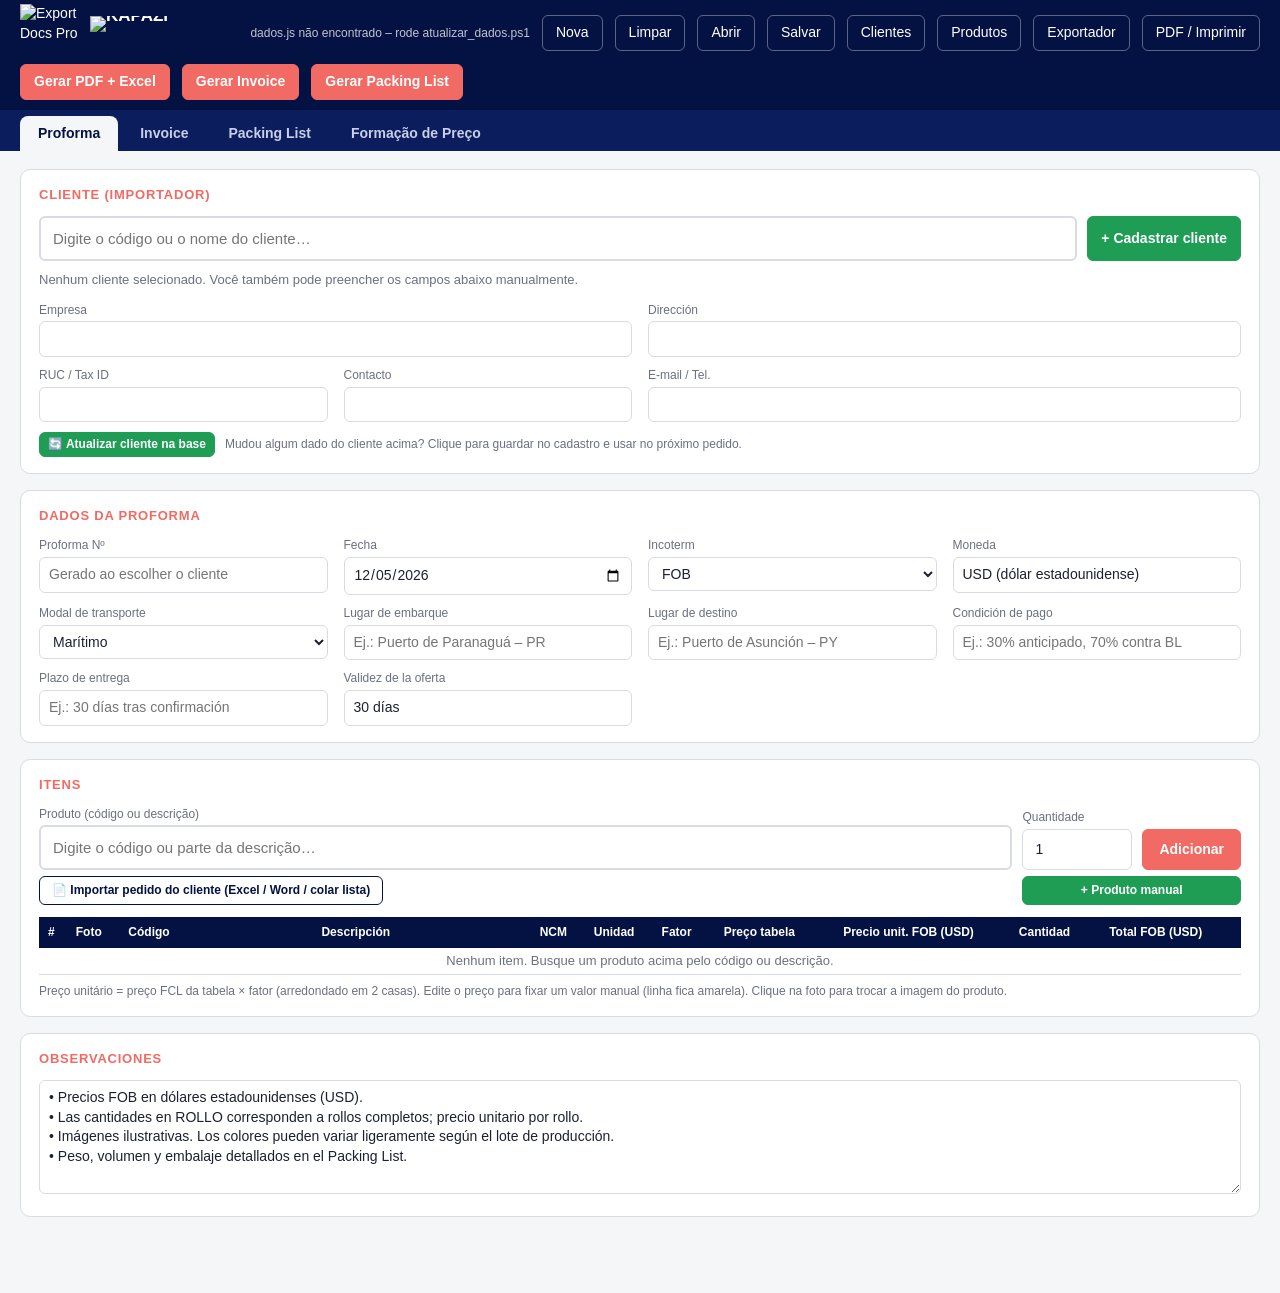
==== original/Gerador de Proforma.html @ f5bdfa7d "Export Docs Pro online: login Supabase, ponte do gerador e esquema do banco - web/: gerador do PC li" ====
<!doctype html>
<html lang="pt-BR">
<head>
<meta charset="utf-8">
<meta name="viewport" content="width=device-width, initial-scale=1">
<title>Gerador de Proforma</title>
<script src="dados.js"></script>
<script src="logo.js"></script>
<script src="fotos.js"></script>
<script src="fotos_catalogo.js"></script>
<script src="produtos_cadastrados.js"></script>
<script src="clientes_cadastrados.js"></script>
<script src="embalagens.js"></script>
<script src="https://cdnjs.cloudflare.com/ajax/libs/exceljs/4.4.0/exceljs.min.js"></script>
<style>
:root{
  --navy:#041243; --coral:#F16A64; --soft:#EEEFF1; --ink:#1d2030; --muted:#6b7080;
  --line:#d9dbe2; --verde:#1f9d55; --verde-esc:#17803f; --bg:#f5f6f8; --card:#fff; --warn:#fff4c2; --ok:#e3f5e8; --bad:#fde4e2;
}
*{box-sizing:border-box}
body{margin:0;background:var(--bg);color:var(--ink);font:14px/1.4 "Segoe UI",Arial,sans-serif}
header.top{background:var(--navy);color:#fff;display:flex;flex-wrap:wrap;align-items:center;gap:8px 12px;padding:10px 20px;position:sticky;top:0;z-index:20}
header.top img{height:34px}
header.top h1{font-size:17px;margin:0;font-weight:600;flex:1}
header.top h1.marca-app{display:flex;align-items:center;line-height:0}
header.top img.logo-ed{height:58px;width:58px;margin:-6px 0}
header.top .upd{font-size:12px;opacity:.75}
.btn{border:1px solid var(--line);background:#fff;color:var(--ink);padding:7px 13px;border-radius:6px;cursor:pointer;font:inherit;white-space:nowrap}
.btn:hover{border-color:var(--navy)}
.btn.pri{background:var(--coral);border-color:var(--coral);color:#fff;font-weight:600}
.btn.pri:hover{filter:brightness(.95)}
/* botões de cadastro: verde */
.btn.verde{background:var(--verde);border-color:var(--verde);color:#fff;font-weight:600}
.btn.verde:hover{background:var(--verde-esc);border-color:var(--verde-esc)}
.btn.ghost.verde{background:var(--verde);border-color:var(--verde)}
.btn.ghost{background:transparent;color:#fff;border-color:rgba(255,255,255,.35)}
.btn.ghost:hover{border-color:#fff}
.btn.sm{padding:3px 8px;font-size:12px}
main{max-width:1280px;margin:0 auto;padding:18px 20px 60px}
/* abas Proforma | Invoice */
nav.modos{background:#0b1d5c;display:flex;gap:4px;padding:6px 20px 0}
nav.modos .modo{border:0;background:transparent;color:#c8cfe8;padding:8px 18px;border-radius:8px 8px 0 0;cursor:pointer;font:inherit;font-weight:600}
nav.modos .modo.on{background:var(--bg);color:var(--navy)}
.btn.inv-btn{background:#fff;color:var(--navy);border-color:#fff;font-weight:600}
.btn.inv-btn:hover{background:#e8ebf7}
body.modo-inv .so-pf{display:none}
.inv-bar{display:flex;gap:10px;align-items:center;flex-wrap:wrap}
.inv-bar h2{margin:0;flex:1}
.inv-tot{display:grid;grid-template-columns:repeat(auto-fill,minmax(170px,1fr));gap:10px 16px;margin-top:12px}
.inv-tot .total{font-size:18px;font-weight:700;color:var(--navy);align-self:end;padding:6px 0}
.card{background:var(--card);border:1px solid var(--line);border-radius:10px;padding:16px 18px;margin-bottom:16px}
.card h2{margin:0 0 12px;font-size:13px;letter-spacing:.06em;text-transform:uppercase;color:var(--coral)}
.grid{display:grid;gap:10px 16px;grid-template-columns:repeat(auto-fill,minmax(230px,1fr))}
.grid .wide{grid-column:span 2}
label{display:block;font-size:12px;color:var(--muted);margin-bottom:3px}
input,select,textarea{width:100%;border:1px solid var(--line);border-radius:6px;padding:7px 9px;font:inherit;color:var(--ink);background:#fff}
input:focus,select:focus,textarea:focus{outline:2px solid #c9cdf0;border-color:var(--navy)}
textarea{resize:vertical}
.two{display:grid;grid-template-columns:1fr 1fr;gap:16px}
@media (max-width:900px){.two{grid-template-columns:1fr}.grid .wide{grid-column:auto}}
/* autocomplete */
.ac{position:relative}
.ac input.search{font-size:15px;padding:10px 12px;border-width:2px}
.ac-list{position:absolute;left:0;right:0;top:100%;margin-top:2px;background:#fff;border:1px solid var(--line);border-radius:8px;box-shadow:0 8px 24px rgba(4,18,67,.15);max-height:380px;overflow:auto;z-index:30;display:none}
.ac-list.open{display:block}
.ac-item{padding:8px 12px;cursor:pointer;border-bottom:1px solid #f0f1f4;display:flex;gap:10px;align-items:center}
.ac-item:last-child{border-bottom:0}
.ac-item.sel,.ac-item:hover{background:#eef0fb}
.ac-item .code{font-family:Consolas,monospace;font-size:12px;background:var(--soft);padding:2px 6px;border-radius:4px;flex:none}
.ac-item .main{flex:1;min-width:0}
.ac-item .main b{font-weight:600}
.ac-item .sub{font-size:12px;color:var(--muted)}
.ac-item mark{background:#ffe08a;color:inherit;padding:0}
.ac-item .price{font-weight:600;flex:none}
.ac-item .thumb{width:46px;height:32px;object-fit:cover;border-radius:3px;flex:none;background:var(--soft)}
.tag{font-size:11px;padding:1px 6px;border-radius:10px;flex:none}
.tag.on{background:var(--ok);color:#1e6b38}.tag.off{background:#eceef2;color:#666}.tag.blk{background:var(--bad);color:#a3271f}
.ac-empty{padding:10px 12px;color:var(--muted)}
.cli-sel{margin-top:10px;font-size:13px;color:var(--muted)}
.cli-sel b{color:var(--ink)}
/* itens */
.addbar{display:grid;grid-template-columns:1fr 110px auto;gap:6px 10px;align-items:end;margin-bottom:12px}
.addbar .addman{grid-column:2/4;grid-row:2;justify-self:stretch;padding:5px 10px;font-size:12px}
.addbar .addimp{grid-column:1;grid-row:2;justify-self:start;padding:5px 12px;font-size:12px;border-color:var(--navy);color:var(--navy);font-weight:600}
.drop{border:2px dashed var(--line);border-radius:10px;padding:18px;text-align:center;color:var(--muted);cursor:pointer;background:#fafbfc}
.drop.on{border-color:var(--navy);background:#eef0fb}
table.items tr.nao td{background:var(--bad)}
.tbl-wrap{overflow-x:auto}
table.items{width:100%;border-collapse:collapse;font-size:13px}
table.items th{background:var(--navy);color:#fff;font-weight:600;padding:7px 6px;text-align:center;font-size:12px;white-space:nowrap}
table.items td{border-bottom:1px solid var(--line);padding:4px 5px;vertical-align:middle}
table.items td.n{text-align:center;color:var(--muted)}
table.items input,table.items select{padding:4px 6px;font-size:13px}
table.items .num{text-align:right}
table.items .foto{width:74px;height:48px;border:1px dashed var(--line);border-radius:4px;display:flex;align-items:center;justify-content:center;cursor:pointer;overflow:hidden;font-size:11px;color:var(--muted);background:#fafbfc}
table.items .foto img{max-width:100%;max-height:100%}
table.items tr.est td{background:var(--warn)}
table.items .tot{font-weight:600;text-align:right;white-space:nowrap}
table.items .ref{font-size:11px;color:var(--muted)}
table.items tfoot td{background:var(--navy);color:#fff;font-weight:700;padding:8px 6px}
.xbtn{border:0;background:none;color:#b33;cursor:pointer;font-size:16px;padding:2px 6px}
.empty{padding:26px;text-align:center;color:var(--muted)}
.hint{font-size:12px;color:var(--muted);margin-top:8px}
dialog{border:0;border-radius:12px;padding:0;max-width:640px;width:92vw;box-shadow:0 20px 60px rgba(0,0,0,.3)}
dialog::backdrop{background:rgba(4,18,67,.45)}
dialog .dh{background:var(--navy);color:#fff;padding:12px 18px;font-weight:600;display:flex;justify-content:space-between;align-items:center}
dialog .db{padding:16px 18px;max-height:70vh;overflow:auto}
dialog .tabs{display:flex;gap:4px;padding:10px 18px 0;border-bottom:1px solid var(--line)}
dialog .tab{border:1px solid var(--line);border-bottom:0;background:var(--soft);padding:8px 14px;border-radius:8px 8px 0 0;cursor:pointer;font:inherit;color:var(--muted)}
dialog .tab.on{background:#fff;color:var(--verde-esc);font-weight:600;margin-bottom:-1px;border-bottom:1px solid #fff}
dialog .df{padding:12px 18px;border-top:1px solid var(--line);display:flex;justify-content:flex-end;gap:8px}
.saved-row{display:flex;gap:10px;align-items:center;padding:8px 0;border-bottom:1px solid var(--line)}
.saved-row div{flex:1}
.toast{position:fixed;bottom:20px;left:50%;transform:translateX(-50%);background:var(--navy);color:#fff;padding:10px 18px;border-radius:8px;opacity:0;transition:opacity .25s;pointer-events:none;z-index:99}
.toast.show{opacity:1}
/* marca d'água: logo Export Docs Pro (exportdocspro-marca-dagua.svg) em todas as telas; não sai na impressão */
.marca-dagua{position:fixed;right:14px;bottom:14px;width:120px;height:120px;pointer-events:none;z-index:15;background:url("exportdocspro-marca-dagua-tela.svg") center / contain no-repeat}
dialog .db{background:#fff url("exportdocspro-marca-dagua-tela.svg") right 10px bottom 10px / 80px no-repeat}

/* ===== impressão (layout da proforma) ===== */
#print{display:none}
@media print{
  @page{size:A4 portrait;margin:9mm}
  body{background:#fff}
  header.top,nav.modos,main,dialog,.toast,.marca-dagua{display:none!important}
  #print{display:block;font:8.5pt Arial,sans-serif;color:#000}
  *{-webkit-print-color-adjust:exact;print-color-adjust:exact}
}
#print .band{background:#041243;display:flex;align-items:center;justify-content:space-between;padding:0 18px 0 26px;height:84px}
#print .band img{height:58px}
#print .band span{color:#fff;font-size:19pt;font-weight:700}
#print .parties{display:grid;grid-template-columns:1.2fr 1fr;gap:18px;margin-top:10px}
#print .ptitle{color:#F16A64;font-weight:700;font-size:9.5pt;margin-bottom:3px}
#print .kv{display:grid;grid-template-columns:108px 1fr;gap:2px 6px;margin-bottom:2px}
#print .kv b{font-weight:700}
#print .kv span{background:#EEEFF1;padding:1px 5px;min-height:13px;white-space:pre-line}
#print .terms{display:grid;grid-template-columns:1fr 1fr;gap:0 18px;margin-top:10px}
#print table{width:100%;border-collapse:collapse;margin-top:10px}
#print th{background:#041243;color:#fff;font-size:7.5pt;padding:4px 3px;border:1px solid #041243}
#print td{border:1px solid #c8cad2;padding:2px 4px;font-size:8pt;vertical-align:middle}
#print td.c{text-align:center}#print td.r{text-align:right;white-space:nowrap}
#print td.ph{width:80px;height:46px;text-align:center;padding:1px}
#print td.ph img{max-width:76px;max-height:44px}
#print tr{page-break-inside:avoid}
#print tfoot td{background:#041243;color:#fff;font-weight:700;font-size:9pt;border-color:#041243}
#print .obs{margin-top:12px}
#print .obs b{color:#041243}
#print .obs p{margin:2px 0;color:#33363F;white-space:pre-wrap}
#print .sign{margin:36px 0 0 auto;width:45%;text-align:center;color:#041243;font-weight:700}
#print .sign div{border-top:1px solid #000;padding-top:3px}
#print .caixas{display:grid;grid-template-columns:var(--cx, 1fr 1fr);gap:10px;margin-top:12px;page-break-inside:avoid}
#print .caixa{background:#E3EDFA;border:1px solid #9DB6DA;border-radius:3px;padding:6px 9px}
#print .caixa > b{display:block;color:#041243;margin-bottom:3px}
#print .caixa p{margin:2px 0;color:#33363F;white-space:pre-wrap}
#print .caixa.banco p{font-size:7.5pt}
#print .assin{display:grid;grid-template-columns:1fr 1fr;gap:18px;margin-top:12px;align-items:end;page-break-inside:avoid}
#print .assin .sign{margin:0;width:auto}
#print .aceite p{margin:9px 0 0;color:#000}
#print tr.vazio td{height:16px}
/* ===== formação de preço ===== */
.seg{display:inline-flex;border:1px solid var(--line);border-radius:8px;overflow:hidden;background:#fff}
.seg button{border:0;border-right:1px solid var(--line);background:#fff;color:var(--ink);padding:8px 16px;cursor:pointer;font:inherit}
.seg button:last-child{border-right:0}
.seg button.on{background:var(--navy);color:#fff;font-weight:600}
.fp-alerta{background:var(--warn);border:1px solid #ecd27a;border-radius:8px;padding:8px 12px;margin:10px 0 0;font-size:13px}
.fp-alerta.info{background:#eef0fb;border-color:#c9cdf0}
.fp-alerta.erro{background:var(--bad);border-color:#f2b8b3;color:#a3271f;font-weight:600}
.fp-est{font-size:11px;background:var(--warn);color:#7a5600;padding:1px 7px;border-radius:10px;font-weight:600;letter-spacing:0;text-transform:none}
.fp-cards{display:grid;grid-template-columns:repeat(auto-fill,minmax(190px,1fr));gap:10px;margin-bottom:12px}
.fp-cards > div{background:var(--soft);border-radius:8px;padding:10px 12px;font-size:12px;color:var(--muted)}
.fp-cards b{display:block;font-size:18px;color:var(--navy);margin-top:2px}
.fp-cards .lst{color:var(--ink);font-size:12px;line-height:1.5}
table.items tr.fp-off td{opacity:.42}
table.items tr.fp-abaixo td{background:var(--bad)}
table.items tr.fp-acima td{background:var(--ok)}
table.items th.fp-prop{background:var(--coral)}
table.items td.fp-prop{font-weight:700;box-shadow:inset 2px 0 0 var(--coral),inset -2px 0 0 var(--coral)}
table.items td.fp-cel-est{background:var(--warn)!important}
.fp-link{color:var(--navy);font-size:12px;cursor:pointer;text-decoration:underline;background:none;border:0;padding:0;font:inherit}
</style>
</head>
<body>
<div class="marca-dagua" aria-hidden="true"></div>
<header class="top">
  <img class="logo-ed" src="logo/exportdocspro-256.png" alt="Export Docs Pro" title="Export Docs Pro – Gerador de Proforma, Invoice e Packing List">
  <h1 class="marca-app"><img id="logoTop" alt="KAPAZI"></h1>
  <span class="upd" id="upd"></span>
  <button class="btn ghost so-pf" onclick="novaProforma()">Nova</button>
  <button class="btn ghost so-pf" onclick="limparTudo()" title="Apaga cliente, dados da proforma e itens preenchidos">Limpar</button>
  <button class="btn ghost so-pf" onclick="abrirSalvas()">Abrir</button>
  <button class="btn ghost so-pf" onclick="salvar()">Salvar</button>
  <button class="btn ghost" onclick="abrirClientes('novo')" title="Cadastrar cliente / ver clientes cadastrados">Clientes</button>
  <button class="btn ghost" onclick="abrirCadastro()" title="Produtos da tabela de preço e cadastrados manualmente">Produtos</button>
  <button class="btn ghost" onclick="abrirConfig()">Exportador</button>
  <button class="btn ghost so-pf" onclick="imprimir()">PDF / Imprimir</button>
  <button class="btn pri so-pf" onclick="exportarExcel()" title="Salva PDF da proforma (e da invoice/packing, se existirem) + um Excel com todos, na pasta do cliente">Gerar PDF + Excel</button>
  <button class="btn pri" onclick="abrirGerarInvoice()" title="Cria a invoice a partir de uma proforma">Gerar Invoice</button>
  <button class="btn pri" onclick="abrirGerarPacking()" title="Cria o packing list a partir da invoice (ou da proforma)">Gerar Packing List</button>
</header>
<nav class="modos">
  <button class="modo on" data-modo="pf" onclick="mudarModo('pf')">Proforma</button>
  <button class="modo" data-modo="inv" onclick="mudarModo('inv')">Invoice</button>
  <button class="modo" data-modo="pack" onclick="mudarModo('pack')">Packing List</button>
  <button class="modo" data-modo="preco" onclick="mudarModo('preco')">Formação de Preço</button>
</nav>

<main id="pfMain">
  <section class="card">
    <h2>Cliente (Importador)</h2>
    <div style="display:flex;gap:10px;align-items:stretch">
      <div class="ac" id="acCli" style="flex:1">
        <input class="search" id="cliSearch" placeholder="Digite o código ou o nome do cliente…" autocomplete="off">
        <div class="ac-list"></div>
      </div>
      <button class="btn verde" onclick="abrirClientes('novo')" title="Cliente que ainda não está na base">+ Cadastrar cliente</button>
    </div>
    <div class="cli-sel" id="cliSel">Nenhum cliente selecionado. Você também pode preencher os campos abaixo manualmente.</div>
    <div class="grid" style="margin-top:12px">
      <div class="wide"><label>Empresa</label><input data-k="cliente.empresa"></div>
      <div class="wide"><label>Dirección</label><input data-k="cliente.direccion"></div>
      <div><label id="docLabelMain">RUC / Tax ID</label><input data-k="cliente.doc"></div>
      <div><label>Contacto</label><input data-k="cliente.contacto"></div>
      <div class="wide"><label>E-mail / Tel.</label><input data-k="cliente.emailtel"></div>
    </div>
    <div style="margin-top:10px;display:flex;gap:10px;align-items:center;flex-wrap:wrap">
      <button class="btn verde sm" onclick="atualizarClienteBase('pf')" title="Grava na base de clientes os dados alterados acima, para usar no próximo pedido">🔄 Atualizar cliente na base</button>
      <span class="hint" style="margin:0">Mudou algum dado do cliente acima? Clique para guardar no cadastro e usar no próximo pedido.</span>
    </div>
  </section>

  <section class="card">
    <h2>Dados da proforma</h2>
    <div class="grid">
      <div><label>Proforma Nº</label><input data-k="pf.numero" placeholder="Gerado ao escolher o cliente" title="Automático: KZ + iniciais do importador + sequencial/ano. Se digitar outro número, ele passa a ser manual (apague para voltar ao automático)."></div>
      <div><label>Fecha</label><input type="date" data-k="pf.fecha"></div>
      <div><label>Incoterm</label>
        <select data-k="pf.incoterm"><option>FOB</option><option>FCA</option><option>EXW</option><option>CFR</option><option>CIF</option><option>CPT</option><option>CIP</option><option>DAP</option><option>DDP</option></select></div>
      <div><label>Moneda</label><input data-k="pf.moneda"></div>
      <div><label>Modal de transporte</label><select data-k="pf.modal"><option value="">— escolher —</option><option>Marítimo</option><option>Terrestre</option><option>Aéreo</option><option>Multimodal</option></select></div>
      <div><label>Lugar de embarque</label><input data-k="pf.embarque" placeholder="Ej.: Puerto de Paranaguá – PR"></div>
      <div><label>Lugar de destino</label><input data-k="pf.destino" placeholder="Ej.: Puerto de Asunción – PY"></div>
      <div><label>Condición de pago</label><input data-k="pf.pago" placeholder="Ej.: 30% anticipado, 70% contra BL"></div>
      <div><label>Plazo de entrega</label><input data-k="pf.plazo" placeholder="Ej.: 30 días tras confirmación"></div>
      <div><label>Validez de la oferta</label><input data-k="pf.validez"></div>
    </div>
  </section>

  <section class="card">
    <h2>Itens</h2>
    <div class="addbar">
      <div>
        <label>Produto (código ou descrição)</label>
        <div class="ac" id="acProd">
          <input class="search" id="prodSearch" placeholder="Digite o código ou parte da descrição…" autocomplete="off">
          <div class="ac-list"></div>
        </div>
      </div>
      <div><label>Quantidade</label><input id="addQtd" type="number" min="0" step="any" value="1" style="padding:10px 12px"></div>
      <button class="btn pri" style="padding:10px 16px" onclick="adicionarDoCampo()">Adicionar</button>
      <button class="btn verde sm addman" onclick="abrirManual()" title="Produto que não está na tabela de preço">+ Produto manual</button>
      <button class="btn sm addimp" onclick="abrirImportar()" title="Lê o pedido enviado pelo cliente (Excel, Word, CSV ou texto colado) e monta a proforma pelos códigos">📄 Importar pedido do cliente (Excel / Word / colar lista)</button>
    </div>
    <div class="tbl-wrap">
      <table class="items">
        <thead><tr>
          <th>#</th><th>Foto</th><th>Código</th><th style="min-width:260px">Descripción</th><th>NCM</th><th>Unidad</th>
          <th title="Quantas unidades da tabela (UM) cabem em 1 unidade da proforma">Fator</th>
          <th>Preço tabela</th><th>Precio unit. (USD)</th><th>Cantidad</th><th>Total (USD)</th><th></th>
        </tr></thead>
        <tbody id="tb"></tbody>
        <tfoot id="tf"></tfoot>
      </table>
    </div>
    <div class="hint">Preço unitário = preço FCL da tabela × fator (arredondado em 2 casas). Edite o preço para fixar um valor manual (linha fica amarela). Clique na foto para trocar a imagem do produto.</div>
  </section>

  <section class="card">
    <h2>Observaciones</h2>
    <textarea data-k="obs" rows="5"></textarea>
  </section>
</main>

<!-- ===================== INVOICE ===================== -->
<main id="invMain" style="display:none">
  <section class="card" id="invVazio">
    <h2>Invoice</h2>
    <p class="empty" style="padding:16px">Nenhuma invoice aberta. Clique em <b>Gerar Invoice</b> e informe o número da proforma: o sistema copia a proforma e cria a invoice, que pode ser editada livremente.</p>
    <div style="text-align:center"><button class="btn pri" onclick="abrirGerarInvoice()">Gerar Invoice</button></div>
  </section>
  <div id="invForm" style="display:none">
    <section class="card">
      <div class="inv-bar">
        <h2 id="invTitulo">Factura comercial</h2>
        <span class="hint" style="margin:0" id="invOrigem"></span>
        <button class="btn" onclick="salvarInvoice(true)">Salvar</button>
        <button class="btn" onclick="imprimirInvoice()">Imprimir</button>
        <button class="btn pri" onclick="exportarInvoiceExcel()" title="Salva os PDFs e o Excel único na pasta da proforma">Gerar PDF + Excel</button>
      </div>
    </section>

    <section class="card">
      <h2>Datos de la factura</h2>
      <div class="grid">
        <div><label>Factura (Invoice) Nº</label><input data-i="numero"></div>
        <div><label>Fecha</label><input type="date" data-i="fecha"></div>
        <div><label>Proforma Nº (referencia)</label><input data-i="proforma"></div>
        <div><label>Incoterm</label><select data-i="incoterm"><option>FOB</option><option>FCA</option><option>EXW</option><option>CFR</option><option>CIF</option><option>CPT</option><option>CIP</option><option>DAP</option><option>DDP</option></select></div>
        <div><label>Moneda</label><input data-i="moneda"></div>
        <div><label>Condición de pago</label><input data-i="pago"></div>
      </div>
    </section>

    <div class="two">
      <section class="card">
        <h2>Exportador</h2>
        <div class="grid" style="grid-template-columns:1fr">
          <div><label>Empresa</label><input data-i="exp.empresa"></div>
          <div><label>Dirección</label><textarea data-i="exp.direccion" rows="2"></textarea></div>
          <div><label>CNPJ</label><input data-i="exp.cnpj"></div>
          <div><label>Contacto</label><input data-i="exp.contacto"></div>
          <div><label>E-mail / Tel.</label><input data-i="exp.emailtel"></div>
        </div>
      </section>
      <section class="card">
        <h2>Importador</h2>
        <div class="grid" style="grid-template-columns:1fr">
          <div><label>Empresa</label><input data-i="imp.empresa"></div>
          <div><label>Dirección</label><input data-i="imp.direccion"></div>
          <div style="display:grid;grid-template-columns:130px 1fr;gap:8px"><div><label>Documento</label><input data-i="imp.docLabel" placeholder="RUC"></div><div><label>Número</label><input data-i="imp.doc"></div></div>
          <div><label>Contacto</label><input data-i="imp.contacto"></div>
          <div><label>E-mail / Tel.</label><input data-i="imp.emailtel"></div>
        </div>
        <p class="hint" id="invDadosPf" style="margin:8px 0 0"></p>
        <button class="btn verde sm" style="margin-top:10px" onclick="atualizarClienteBase('inv')" title="Grava na base de clientes os dados do importador alterados acima">🔄 Atualizar cliente na base</button>
      </section>
    </div>

    <section class="card">
      <h2>Embarque</h2>
      <div class="grid">
        <div><label>País de origen</label><input data-i="origen"></div>
        <div><label>Medio de transporte</label><select data-i="transporte"><option>Marítimo</option><option>Terrestre</option><option>Aéreo</option><option>Multimodal</option></select></div>
        <div><label>Lugar de embarque</label><input data-i="embarque"></div>
        <div><label>Lugar de destino</label><input data-i="destino"></div>
        <div><label>Fecha de embarque</label><input type="date" data-i="fechaEmbarque"></div>
        <div><label>Documento de transporte (BL / CRT / AWB)</label><input data-i="docTransporte"></div>
        <div><label>Contenedor / Vehículo</label><input data-i="contenedor"></div>
        <div><label>Plazo de entrega</label><input data-i="plazo"></div>
      </div>
    </section>

    <section class="card">
      <h2>Ítems</h2>
      <div class="tbl-wrap">
        <table class="items">
          <thead><tr><th>#</th><th>Código</th><th style="min-width:280px">Descripción</th><th>NCM</th><th>Unidad</th><th>Cantidad</th><th id="invThPreco">Precio unit. (USD)</th><th id="invThTot">Total (USD)</th><th></th></tr></thead>
          <tbody id="invTb"></tbody>
        </table>
      </div>
      <div style="margin-top:8px"><button class="btn verde sm" onclick="invAddLinha()">+ Adicionar linha</button></div>
      <div class="inv-tot">
        <div><label>Subtotal (USD)</label><input id="invSub" disabled class="num" style="text-align:right;background:var(--soft)"></div>
        <div><label>Flete (USD)</label><input type="number" step="0.01" data-i="flete" style="text-align:right"></div>
        <div><label>Seguro (USD)</label><input type="number" step="0.01" data-i="seguro" style="text-align:right"></div>
        <div><label>Otros / Descuento (USD)</label><input type="number" step="0.01" data-i="otros" style="text-align:right" title="Use valor negativo para desconto"></div>
        <div class="total" id="invTotal"></div>
      </div>
    </section>

    <section class="card">
      <h2>Embalaje y pesos</h2>
      <div class="hint" id="invPesosOrigem" style="margin:0 0 8px"></div>
      <div class="grid">
        <div><label>Bultos / Volúmenes</label><input data-i="bultos"></div>
        <div><label>Peso neto (kg)</label><input type="number" step="0.01" data-i="pesoNeto"></div>
        <div><label>Peso bruto (kg)</label><input type="number" step="0.01" data-i="pesoBruto"></div>
        <div><label>Volumen (m³)</label><input type="number" step="0.001" data-i="volumen"></div>
      </div>
    </section>

    <section class="card">
      <h2>Observaciones</h2>
      <textarea data-i="obs" rows="5"></textarea>
      <div style="margin-top:10px;max-width:420px"><label>Firma</label><input data-i="assinatura"></div>
    </section>
  </div>
</main>

<!-- ===================== PACKING LIST ===================== -->
<main id="packMain" style="display:none">
  <section class="card" id="packVazio">
    <h2>Packing List</h2>
    <p class="empty" style="padding:16px">Nenhum packing list aberto. Clique em <b>Gerar Packing List</b> e informe o número da proforma: o sistema usa a invoice dessa proforma (ou a própria proforma) e busca os dados de embalagem de cada código na base de embalagens.</p>
    <div style="text-align:center"><button class="btn pri" onclick="abrirGerarPacking()">Gerar Packing List</button></div>
  </section>
  <div id="packForm" style="display:none">
    <section class="card">
      <div class="inv-bar">
        <h2 id="packTitulo">Packing list</h2>
        <span class="hint" style="margin:0" id="packOrigem"></span>
        <button class="btn" onclick="recarregarEmbalagens()" title="Busca de novo os dados da base de embalagens para todas as linhas">Reaplicar base de embalagens</button>
        <button class="btn" onclick="salvarPacking(true)">Salvar</button>
        <button class="btn" onclick="imprimirPacking()">Imprimir</button>
        <button class="btn pri" onclick="exportarPackingExcel()" title="Salva os PDFs e o Excel único na pasta da proforma">Gerar PDF + Excel</button>
      </div>
    </section>

    <section class="card">
      <h2>Datos del packing list</h2>
      <div class="grid">
        <div><label>Packing List Nº</label><input data-p="numero"></div>
        <div><label>Fecha</label><input type="date" data-p="fecha"></div>
        <div><label>Factura (Invoice) Nº</label><input data-p="invoice"></div>
        <div><label>Proforma Nº</label><input data-p="proforma"></div>
        <div><label>Medio de transporte</label><select data-p="transporte"><option>Marítimo</option><option>Terrestre</option><option>Aéreo</option><option>Multimodal</option></select></div>
        <div><label>Lugar de embarque</label><input data-p="embarque"></div>
        <div><label>Lugar de destino</label><input data-p="destino"></div>
        <div><label>BL / CRT / AWB</label><input data-p="docTransporte"></div>
        <div><label>Contenedor / Vehículo</label><input data-p="contenedor"></div>
        <div><label>País de origen</label><input data-p="origen"></div>
      </div>
    </section>

    <div class="two">
      <section class="card">
        <h2>Exportador</h2>
        <div class="grid" style="grid-template-columns:1fr">
          <div><label>Empresa</label><input data-p="exp.empresa"></div>
          <div><label>Dirección</label><textarea data-p="exp.direccion" rows="2"></textarea></div>
          <div><label>CNPJ</label><input data-p="exp.cnpj"></div>
        </div>
      </section>
      <section class="card">
        <h2>Importador / Consignatario</h2>
        <div class="grid" style="grid-template-columns:1fr">
          <div><label>Empresa</label><input data-p="imp.empresa"></div>
          <div><label>Dirección</label><input data-p="imp.direccion"></div>
          <div style="display:grid;grid-template-columns:130px 1fr;gap:8px"><div><label>Documento</label><input data-p="imp.docLabel"></div><div><label>Número</label><input data-p="imp.doc"></div></div>
        </div>
        <p class="hint" id="packDadosPf" style="margin:8px 0 0"></p>
      </section>
    </div>

    <section class="card">
      <h2>Ítems y embalajes</h2>
      <div class="hint" style="margin:0 0 8px" id="packAviso"></div>
      <div class="tbl-wrap">
        <table class="items" id="packTabela" style="font-size:12px">
          <thead><tr>
            <th>#</th><th>Código</th><th style="min-width:200px">Descripción</th><th>Cantidad</th><th>Unidad</th>
            <th>Embalaje</th><th title="Unidades por embalaje">Unid./emb.</th><th title="Nº de bultos (calculado; edite para fixar)">Bultos</th><th>Numeración</th>
            <th title="Peso neto por unidad (kg)">P. neto unit.</th><th>P. neto total (kg)</th><th title="Peso bruto de 1 embalaje (kg)">P. bruto / emb.</th><th>P. bruto total (kg)</th>
            <th title="Medidas externas de 1 embalaje (cm)">Medidas emb. (cm)<br>L × A × H</th><th>Volumen (m³)</th><th></th>
          </tr></thead>
          <tbody id="packTb"></tbody>
          <tfoot id="packTf"></tfoot>
        </table>
      </div>
      <div style="margin-top:8px"><button class="btn verde sm" onclick="packAddLinha()">+ Adicionar linha</button></div>
      <div class="inv-tot">
        <div><label>Pallets (cantidad)</label><input type="number" step="1" min="0" data-p="pallets"></div>
        <div><label>Peso de los pallets (kg)</label><input type="number" step="0.01" data-p="pesoPallets" title="Tara total dos pallets, somada ao peso bruto"></div>
        <div><label>Volumen total (m³) – manual</label><input type="number" step="0.001" data-p="volumenManual" placeholder="vacío = calculado" title="Preencha só se o volume real (ex.: pallets montados) for diferente do calculado"></div>
        <div class="total" id="packTotal" style="font-size:15px"></div>
      </div>
    </section>

    <section class="card">
      <h2>Marcas y observaciones</h2>
      <div class="two">
        <div><label>Marcas / Shipping marks</label><textarea data-p="marcas" rows="4"></textarea></div>
        <div><label>Observaciones</label><textarea data-p="obs" rows="4"></textarea></div>
      </div>
      <div style="margin-top:10px;max-width:420px"><label>Firma</label><input data-p="assinatura"></div>
    </section>
  </div>
</main>

<!-- ===================== FORMAÇÃO DE PREÇO ===================== -->
<main id="precoMain" style="display:none">
  <section class="card">
    <div class="inv-bar">
      <h2>Formação de preço de exportação</h2>
      <button class="btn" onclick="fpNova()">Nova</button>
      <button class="btn" onclick="fpAbrirSalvas()">Abrir simulação salva</button>
      <button class="btn" onclick="fpSalvar()">Salvar</button>
      <button class="btn" onclick="fpGerarExcel()" title="Salva em Formacao de Preco\ na pasta do gerador (ou baixa o arquivo)">Gerar Excel</button>
      <button class="btn pri" onclick="fpAplicarProforma()" title="Leva o preço do Incoterm da proposta para os itens da proforma aberta com o mesmo código">Aplicar na proforma aberta</button>
    </div>
    <div class="grid" style="margin-top:12px">
      <div class="wide"><label>Nome da simulação</label><input data-fp="nome" placeholder="Ex.: Paraguai consolidado out/26"></div>
      <div class="wide"><label>Cliente (opcional – os arquivos vão para a pasta do cliente)</label>
        <div style="display:flex;gap:6px"><div class="ac" id="fpAcCli" style="flex:1"><input id="fpCliBusca" placeholder="Código ou nome do cliente…" autocomplete="off"><div class="ac-list"></div></div>
        <button class="btn" onclick="fpClienteDaProforma()" title="Usa o cliente da proforma aberta">Da proforma</button><button class="btn" onclick="fpDefinirCliente(null)" title="Sem cliente">✕</button></div>
        <div class="hint" id="fpCliInfo" style="margin:3px 0 0"></div></div>
      <div><label>Data</label><input type="date" data-fp="data"></div>
      <div><label>Câmbio (R$ por USD)</label>
        <div style="display:flex;gap:6px"><input type="number" step="0.0001" min="0" data-fp="cambio" data-tipo="num" class="num"><button class="btn" onclick="fpPtax()" title="Busca a PTAX de venda mais recente no Banco Central">PTAX</button></div></div>
    </div>
    <div class="hint" id="fpCambioInfo"></div>
  </section>

  <section class="card"><h2>Passo 1 · Destino, modal e Incoterm</h2><div id="fpPasso1"></div></section>
  <section class="card"><h2>Passo 2 · Base do preço e produtos</h2><div id="fpPasso2"></div></section>
  <section class="card" id="fpCardTrib"><h2>Passo 3 · Tributos que saem do preço (base mercado interno)</h2><div id="fpPasso3"></div></section>
  <section class="card"><h2>Passo 4 · Custos de exportação</h2><div id="fpPasso4"></div></section>
  <section class="card" id="fpCardEUA"><h2>Tarifas de importação dos EUA (produto brasileiro)</h2><div id="fpTarifas"></div></section>

  <section class="card">
    <h2>Resultado</h2>
    <div id="fpAvisos"></div>
    <div id="fpResumo"></div>
    <div class="tbl-wrap"><table class="items" id="fpTabela" style="font-size:12px"><thead id="fpThead"></thead><tbody id="fpTb"></tbody></table></div>
    <div class="hint">Preços em USD por unidade da tabela (UM), com 4 casas. Ao aplicar na proforma, o preço é multiplicado pelo fator do item e arredondado em 2 casas.
      Linha vermelha = abaixo do PREÇO FCL da tabela (mínimo para fechar um container); verde = igual ou acima; amarela = falta dado (ex.: peso do courier).</div>
  </section>
</main>

<div id="print"></div>

<dialog id="dlgCfg">
  <div class="dh">Dados do exportador <button class="btn sm" onclick="dlgCfg.close()">✕</button></div>
  <div class="db">
    <div class="grid">
      <div class="wide"><label>Empresa</label><input data-c="empresa"></div>
      <div class="wide"><label>Dirección (duas linhas: tecle Enter para quebrar)</label><textarea data-c="direccion" rows="2"></textarea></div>
      <div><label>CNPJ</label><input data-c="cnpj"></div>
      <div><label>Contacto</label><input data-c="contacto"></div>
      <div class="wide"><label>E-mail / Tel.</label><input data-c="emailtel"></div>
      <div class="wide"><label>Texto da assinatura</label><input data-c="assinatura"></div>
      <div class="wide"><label>Datos bancarios (saem na proforma e na invoice; uma informação por linha)</label><textarea data-c="banco" rows="6" style="font-size:12px"></textarea></div>
      <div class="wide"><label><input type="checkbox" data-c="traduzir" style="width:auto;vertical-align:middle"> Traduzir automaticamente as descrições para espanhol ao adicionar itens</label></div>
    </div>
    <p class="hint">Esses dados ficam salvos neste computador e são usados em todas as proformas.</p>
  </div>
  <div class="df"><button class="btn pri" onclick="salvarConfig()">Salvar</button></div>
</dialog>

<dialog id="dlgMan">
  <div class="dh">Adicionar produto manualmente <button class="btn sm" onclick="dlgMan.close()">✕</button></div>
  <div class="db">
    <div class="grid" style="grid-template-columns:repeat(auto-fill,minmax(170px,1fr))">
      <div><label>Código</label><input id="manCod" placeholder="Opcional"></div>
      <div><label>NCM</label><input id="manNcm" placeholder="Ej.: 3918.10.00"></div>
      <div class="wide"><label>Descripción (en español) *</label><textarea id="manDesc" rows="2"></textarea></div>
      <div><label>Unidad</label><select id="manUn"></select></div>
      <div><label>Precio unit. (USD) *</label><input id="manPreco" type="number" min="0" step="0.01"></div>
      <div><label>Cantidad *</label><input id="manQtd" type="number" min="0" step="any" value="1"></div>
      <div><label>Foto</label><div class="foto" id="manFoto" style="width:100%;height:58px;border:1px dashed var(--line);border-radius:6px;display:flex;align-items:center;justify-content:center;cursor:pointer;color:var(--muted);font-size:12px;overflow:hidden" onclick="trocarFoto(-2)">+ escolher foto</div></div>
      <div class="wide" style="grid-column:1/-1"><button type="button" class="btn sm" onclick="document.getElementById('manDocs').click()" title="Gravado em Produtos\&lt;código&gt; na pasta do gerador; o NCM é lido do PDF quando aparece">📄 Ficha técnica / documento (PDF)</button> <span id="manDocsLista" class="hint"></span><input type="file" id="manDocs" accept=".pdf,application/pdf" multiple hidden></div>
      <div class="wide" style="grid-column:1/-1"><label style="color:var(--ink);font-size:13px"><input type="checkbox" id="manCad" checked style="width:auto;vertical-align:middle"> Cadastrar na base de produtos (fica disponível na busca das próximas proformas)</label></div>
    </div>
    <p class="hint">Para cadastrar, o código é obrigatório. Se o código já estiver cadastrado, os dados são atualizados. No Excel, o item aparece como "CADASTRO MANUAL" (ou "ITEM MANUAL" se não for cadastrado) na aba de conferência.</p>
  </div>
  <div class="df"><button class="btn" onclick="dlgMan.close()">Cancelar</button><button class="btn verde" onclick="salvarManual()">Adicionar item</button></div>
</dialog>

<dialog id="dlgCli" style="max-width:1280px">
  <div class="dh">Clientes <button class="btn sm" onclick="dlgCli.close()">✕</button></div>
  <div class="tabs">
    <button class="tab" data-aba="novo" onclick="abaClientes('novo')">Cadastrar cliente</button>
    <button class="tab" data-aba="lista" onclick="abaClientes('lista')">Clientes cadastrados</button>
  </div>
  <div class="db" id="abaNovo">
    <div class="grid" style="grid-template-columns:repeat(auto-fill,minmax(200px,1fr));background:var(--soft);padding:12px;border-radius:8px;margin-bottom:12px">
      <div><label>País *</label><select id="nc_pais"></select></div>
      <div class="wide"><label id="nc_docLabel">Identificação fiscal *</label><input id="nc_doc" autocomplete="off" style="font-family:Consolas,monospace;font-size:15px"></div>
      <div id="nc_docInfo" class="hint" style="grid-column:1/-1;margin:0"></div>
    </div>
    <div class="grid" style="grid-template-columns:repeat(auto-fill,minmax(200px,1fr))">
      <div><label>Código</label><input id="nc_cod" placeholder="Automático se vazio"></div>
      <div class="wide"><label>Nome / Razão social *</label><input id="nc_nome"></div>
      <div><label>Contato</label><input id="nc_contato"></div>
      <div class="wide"><label>Endereço</label><input id="nc_end"></div>
      <div><label>Número</label><input id="nc_nr"></div>
      <div><label>Bairro / Cidade</label><input id="nc_bairro"></div>
      <div><label>Estado / Província</label><input id="nc_mun"></div>
      <div class="wide"><label>E-mail</label><input id="nc_email" placeholder="separe vários com ;"></div>
      <div><label>DDI / DDD</label><input id="nc_ddd" placeholder="Ej.: 595 21"></div>
      <div><label>Telefone</label><input id="nc_tel"></div>
    </div>
    <div style="margin-top:12px;background:var(--soft);padding:10px 12px;border-radius:8px">
      <div style="display:flex;gap:10px;align-items:center;flex-wrap:wrap">
        <button type="button" class="btn verde sm" onclick="document.getElementById('nc_docs').click()">📄 Anexar documento (PDF)</button>
        <span class="hint" style="margin:0;flex:1;min-width:240px">Registro fiscal, cadastro, contrato… Ao salvar, vai para <b>Clientes\&lt;código - nome&gt;\Documentos</b>. O sistema lê o PDF e preenche e-mail, telefone e identificação fiscal quando encontra (escolha o país antes).</span>
      </div>
      <div id="nc_docsLista" class="hint" style="margin:6px 0 0">Nenhum documento anexado.</div>
      <details id="nc_docTextoBox" style="display:none;margin-top:6px"><summary class="hint" style="cursor:pointer">Texto lido do PDF (para copiar nome, endereço…)</summary><textarea id="nc_docTexto" rows="6" readonly style="font-size:12px"></textarea></details>
      <input type="file" id="nc_docs" accept=".pdf,application/pdf" multiple hidden>
    </div>
    <p class="hint">Ao salvar, o cliente entra na base (aparece na busca com a etiqueta "Cadastrado") e é criada a pasta <b>Clientes\&lt;código - nome&gt;</b> dentro do Gerador de Proforma.</p>
    <div style="display:flex;justify-content:flex-end;gap:8px">
      <button class="btn" onclick="limparFormCliente()">Limpar campos</button>
      <button class="btn verde" id="nc_btnSalvar" onclick="salvarCliente(false)">Salvar</button>
      <button class="btn verde" onclick="salvarCliente(true)">Salvar e usar nesta proforma</button>
    </div>
  </div>
  <div class="db" id="abaLista" style="display:none">
    <div style="display:flex;gap:10px;align-items:center;flex-wrap:wrap;margin-bottom:8px">
      <input id="buscaCliLista" placeholder="Filtrar por nome, código, identificação fiscal, país, cidade, contato ou e-mail…" autocomplete="off" style="flex:1;min-width:260px">
      <select id="origemCliLista" style="width:auto"><option value="">Todos</option><option value="oficial">Base oficial</option><option value="cad">Cadastrados / editados no gerador</option><option value="semPais">Sem país definido</option></select>
    </div>
    <div id="cliStatus" class="hint" style="margin:0 0 8px"></div>
    <div id="cliList" style="overflow:auto;max-height:58vh"></div>
  </div>
</dialog>

<dialog id="dlgCad" style="max-width:1100px">
  <div class="dh">Produtos <button class="btn sm" onclick="dlgCad.close()">✕</button></div>
  <div class="db">
    <div style="display:flex;gap:8px;flex-wrap:wrap;margin:0 0 8px">
      <input id="buscaCadLista" placeholder="Filtrar por código ou descrição…" autocomplete="off" style="flex:1;min-width:260px">
      <select id="origemCadLista" style="width:auto"><option value="">Todos</option><option value="tab">Tabela de preço</option><option value="cad">Cadastrados manualmente</option><option value="semFoto">Sem foto</option></select>
    </div>
    <div id="cadStatus" class="hint" style="margin:0 0 10px"></div>
    <div id="cadList" style="overflow:auto;max-height:58vh"></div>
    <input type="file" id="cadDocs" accept=".pdf,application/pdf" multiple hidden>
  </div>
  <div class="df"><button class="btn" onclick="gravarArquivoCadastro(true, true)">Escolher pasta / gravar arquivo</button><button class="btn pri" onclick="dlgCad.close()">Fechar</button></div>
</dialog>

<dialog id="dlgImp" style="max-width:1100px">
  <div class="dh">Importar pedido do cliente <button class="btn sm" onclick="dlgImp.close()">✕</button></div>
  <div class="db" id="impPasso1">
    <div class="drop" id="impDrop" onclick="document.getElementById('impArquivo').click()">
      <b style="color:var(--navy)">Clique para escolher o arquivo</b> ou arraste aqui<br>
      <span class="hint">Excel (.xlsx, .xls), CSV, Word (.docx), PDF ou texto (.txt). O sistema procura os códigos dos produtos e as quantidades.</span>
    </div>
    <input type="file" id="impArquivo" accept=".xlsx,.xls,.xlsm,.csv,.ods,.docx,.pdf,.txt" hidden>
    <div style="margin:12px 0 4px"><label>…ou cole aqui a lista do pedido (de um e-mail, WhatsApp, planilha):</label>
      <textarea id="impTexto" rows="6" placeholder="Ex.:&#10;0204ARBG   40&#10;TMUCCIME02 - 4 rollos&#10;10 x 380203"></textarea></div>
    <div style="display:flex;justify-content:flex-end"><button class="btn pri" onclick="lerTextoColado()">Ler lista colada</button></div>
    <p class="hint">Dica: o arquivo pode ter cabeçalho (Código / Cantidad / Qty / Ref…) ou não. Códigos que o Excel transformou em número (sem o zero à esquerda) também são reconhecidos.</p>
  </div>
  <div class="db" id="impPasso2" style="display:none">
    <div id="impResumo" style="margin-bottom:10px"></div>
    <div class="tbl-wrap" style="max-height:52vh;overflow:auto">
      <table class="items" style="font-size:12px">
        <thead><tr style="position:sticky;top:0"><th>Usar</th><th>Código no arquivo</th><th>Produto encontrado</th><th>Descrição</th><th>Quantidade</th><th>Preço tabela</th><th>Origem no arquivo</th></tr></thead>
        <tbody id="impTb"></tbody>
      </table>
    </div>
    <div style="display:flex;gap:16px;align-items:center;flex-wrap:wrap;margin-top:12px">
      <label style="margin:0;color:var(--ink);font-size:13px"><input type="radio" name="impModo" value="nova" checked style="width:auto;vertical-align:middle"> Nova proforma (escolha o cliente depois)</label>
      <label style="margin:0;color:var(--ink);font-size:13px"><input type="radio" name="impModo" value="add" style="width:auto;vertical-align:middle"> Adicionar à proforma aberta</label>
      <label style="margin:0;color:var(--ink);font-size:13px" id="impModoInv"><input type="radio" name="impModo" value="inv" style="width:auto;vertical-align:middle"> Adicionar à invoice aberta <span id="impInvNum" class="ref"></span></label>
    </div>
  </div>
  <div class="df" id="impRodape" style="display:none">
    <button class="btn" onclick="impVoltar()">← Outro arquivo</button>
    <button class="btn pri" id="impCriar" onclick="impCriarProforma()">Criar proforma</button>
  </div>
</dialog>

<dialog id="dlgGerInv" style="max-width:760px">
  <div class="dh"><span id="gerTitulo">Gerar invoice a partir da proforma</span> <button class="btn sm" onclick="dlgGerInv.close()">✕</button></div>
  <div class="db">
    <input class="search" id="buscaInvPf" placeholder="Digite o número da proforma (ex.: KZTM-001/26) ou o nome do importador…" autocomplete="off" style="font-size:15px;padding:10px 12px;border-width:2px">
    <div id="invPfInfo" class="hint" style="margin:8px 0 4px;display:flex;gap:10px;align-items:center;flex-wrap:wrap"></div>
    <div id="invPfList"></div>
  </div>
</dialog>

<dialog id="dlgOpen" style="max-width:760px">
  <div class="dh">Localizar proforma <button class="btn sm" onclick="dlgOpen.close()">✕</button></div>
  <div class="db">
    <input class="search" id="buscaPf" placeholder="Digite o número da proforma ou o nome do importador…" autocomplete="off" style="font-size:15px;padding:10px 12px;border-width:2px">
    <div id="pfInfo" class="hint" style="margin:8px 0 4px;display:flex;gap:10px;align-items:center;flex-wrap:wrap"></div>
    <div id="savedList"></div>
  </div>
</dialog>

<dialog id="dlgFpAbrir" style="max-width:820px">
  <div class="dh">Simulações de preço salvas <button class="btn sm" onclick="dlgFpAbrir.close()">✕</button></div>
  <div class="db">
    <input class="search" id="fpBuscaSim" placeholder="Filtrar pelo nome da simulação…" autocomplete="off" style="font-size:15px;padding:10px 12px;border-width:2px">
    <div id="fpSimInfo" class="hint" style="margin:8px 0 4px"></div>
    <div id="fpSimLista"></div>
  </div>
</dialog>

<dialog id="dlgFpUp" style="max-width:760px">
  <div class="dh">Planilha de valores <button class="btn sm" onclick="dlgFpUp.close()">✕</button></div>
  <div class="db" id="fpUpCorpo"></div>
  <div class="df">
    <button class="btn" onclick="fpUpConcluir(false)">Descartar os não reconhecidos</button>
    <button class="btn verde" id="fpUpManter" onclick="fpUpConcluir(true)">Manter os não reconhecidos como itens manuais</button>
  </div>
</dialog>
<input type="file" id="fpArquivo" accept=".xlsx,.xlsm,.csv,.pdf,.txt" hidden>

<input type="file" id="fotoInput" accept="image/*" hidden>
<div class="toast" id="toast"></div>

<script>
"use strict";
const D = window.DADOS || {clientes:[], produtos:[]};
const FOTOS = window.FOTOS_PADRAO || {};
const LOGO = window.LOGO_KAPAZI || "";
const UM_ES = {PC:"PIEZA", RL:"ROLLO", UN:"UNIDAD", MT:"METRO", M2:"M²", KT:"KIT", CX:"CAJA", LT:"LATA"};
const UNIDADES = ["PIEZA","ROLLO","METRO","M²","UNIDAD","KIT","CAJA","LATA","JUEGO"];
const OBS_PADRAO = (inc) => [
  `• Precios ${inc} en dólares estadounidenses (USD).`,
  "• Las cantidades en ROLLO corresponden a rollos completos; precio unitario por rollo.",
  "• Imágenes ilustrativas. Los colores pueden variar ligeramente según el lote de producción.",
  "• Peso, volumen y embalaje detallados en el Packing List."].join("\n");

/* ---------- armazenamento local (protegido) ---------- */
const LS = {
  get(k, d){ try{ const v = localStorage.getItem(k); return v ? JSON.parse(v) : d; }catch(e){ return d; } },
  set(k, v){ try{ localStorage.setItem(k, JSON.stringify(v)); return true; }catch(e){ toast("Não foi possível salvar no navegador (armazenamento cheio?)"); return false; } }
};
const CFG_PADRAO = {empresa:"KAPAZI INDÚSTRIA E COMÉRCIO DE CAPACHOS LTDA.",
  direccion:"Rua das Amoreiras, 270 – Jardim Marize\nAlmirante Tamandaré – PR – Brasil",
  cnpj:"80.051.824/0001-20", contacto:"Cassiano Pajewski", emailtel:"cassiano.pajewski@kapazi.com.br",
  assinatura:"KAPAZI — Departamento de Exportación", traduzir:true,
  // dados para pagamento em USD (carta "DATOS PARA PAGOS" da Kapazi); saem na proforma e na invoice
  banco:["Banco intermediario (campo 56): THE BANK OF NEW YORK MELLON – New York – USA · SWIFT (BIC): IRVTUS3NXXX · Clearing code: ABA 021000018 / CHIPS",
    "Banco beneficiario (campo 57): BANCO SANTANDER (BRASIL) SA – LUXEMBOURG BRANCH · SWIFT (BIC): BSCHLULLXXX · 35 F, AVENUE J.F. KENNEDY L-1855 LUXEMBOURG",
    "Número de cuenta (campo 57): 8901456276 – indíquelo siempre en la orden de pago",
    "Beneficiario (campo 59): KAPAZI INDÚSTRIA E COMÉRCIO DE CAPACHOS LTDA · Cuenta: /30006863764 · IBAN: LU390330230006863764",
    "Dirección del beneficiario: R DAS AMOREIRAS 270 – ALMIRANTE TAMANDARE – PR – BRAZIL",
    "Envíe la copia del SWIFT a adriana@kapazi.com.br / taiza.santos@kapazi.com.br / nathyele.oliveira@kapazi.com.br con el número de pedido en el asunto."].join("\n")};
let cfg = {...CFG_PADRAO};
Object.entries(LS.get("pf_cfg", {})).forEach(([k,v]) => { if(v !== "" && v != null) cfg[k] = v; });  // vazio salvo não apaga o padrão
if(cfg.empresa === "KAPAZI INDÚSTRIA BRASILEIRA LTDA.") cfg.empresa = CFG_PADRAO.empresa;            // nome antigo do modelo
if(cfg.direccion === "Rua das Amoreiras, 270 – Jardim Marize – Almirante Tamandaré – PR – Brasil") cfg.direccion = CFG_PADRAO.direccion;   // endereço antigo em uma linha
if(cfg.emailtel === "www.kapazi.com.br") cfg.emailtel = CFG_PADRAO.emailtel;
let fotosUser = LS.get("pf_fotos", {});
const CAT = window.FOTOS_CATALOGO || {img:[], map:{}};
// prioridade: foto escolhida pelo usuário > foto do modelo de proforma > foto extraída do catálogo
const fotoCad = cod => { const e = typeof cadastro !== "undefined" && cadastro.find(x => x.cod === cod && !x.excluido); return (e && e.foto) || ""; };
// planilhas\base_fotos.xlsx (Referência + foto colada na linha): lida ao abrir, guardada no navegador
let FOTOS_BASE = {};
const chaveFoto = s => String(s || "").toUpperCase().replace(/[\s.\-\/_]/g, "");
const fotoBase = cod => { const k = chaveFoto(cod); return FOTOS_BASE[k] || FOTOS_BASE[k.replace(/^0+/, "")] || ""; };
// prioridade: foto escolhida no gerador > produto cadastrado > base_fotos.xlsx > modelo de proforma > catálogo
/* fotos da planilha planilhas\SKUImagens.xlsx (coluna D = endereço da imagem): baixadas pelo ajudante sob demanda,
   reduzidas e guardadas no navegador. Enquanto uma foto não chega, vale a próxima da lista de prioridade. */
let SKU_URL = {}, FOTOS_SKU = {};
const skuFila = new Map(), skuProm = new Map();   // fila de downloads; promessa por endereço (falha: não tenta de novo nesta sessão)
let skuAtivos = 0, skuTimer = 0;
const skuUrl = cod => { const k = chaveFoto(cod); return SKU_URL[k] || SKU_URL[k.replace(/^0+/, "")] || ""; };
function fotoSku(cod){
  const u = skuUrl(cod); if(!u) return "";
  if(FOTOS_SKU[u]) return FOTOS_SKU[u];
  pedirFotoSku(u); return "";
}
function pedirFotoSku(u){
  if(FOTOS_SKU[u]) return Promise.resolve(FOTOS_SKU[u]);
  if(!skuProm.has(u)){ skuProm.set(u, new Promise(ok => skuFila.set(u, ok))); proximaFotoSku(); }
  return skuProm.get(u);
}
async function proximaFotoSku(){
  while(skuAtivos < 2 && skuFila.size){
    const [u, ok] = skuFila.entries().next().value; skuFila.delete(u); skuAtivos++;
    baixarFotoSku(u).then(d => { if(d){ FOTOS_SKU[u] = d; agendarSkuSalvar(); } ok(d || ""); })
      .finally(() => { skuAtivos--; proximaFotoSku(); });
  }
}
async function baixarFotoSku(u){
  let blob = null;
  for(const end of ["/api/foto?url=" + encodeURIComponent(u), u]){
    try{ const r = await fetch(end, {cache:"force-cache"}); if(r.ok){ blob = await r.blob(); break; } }catch(e){}
  }
  if(!blob) return "";   // sem internet / ajudante antigo: tenta de novo na próxima abertura
  try{
    const bmp = await createImageBitmap(blob), k = Math.min(1, 400 / Math.max(bmp.width, bmp.height)), c = document.createElement("canvas");
    c.width = Math.round(bmp.width*k); c.height = Math.round(bmp.height*k);
    const g = c.getContext("2d"); g.fillStyle = "#fff"; g.fillRect(0,0,c.width,c.height); g.drawImage(bmp,0,0,c.width,c.height);
    return c.toDataURL("image/jpeg", .85);
  }catch(e){ return ""; }
}
function agendarSkuSalvar(){
  clearTimeout(skuTimer);
  skuTimer = setTimeout(() => {
    IDB.set("fotos_sku", FOTOS_SKU).catch(() => {});
    render(); if(document.getElementById("dlgCad").open) desenharCadastro();
  }, 400);
}
// antes de gerar Excel/PDF: espera (até 20 s) as fotos SKU dos itens que ainda não chegaram
async function garantirFotosSku(itens){
  const ps = (itens || []).filter(it => it && !it.foto && it.cod && !fotosUser[it.cod] && !fotoCad(it.cod)).map(it => skuUrl(it.cod)).filter(u => u && !FOTOS_SKU[u]).map(pedirFotoSku);
  if(ps.length) await Promise.race([Promise.all(ps), new Promise(ok => setTimeout(ok, 20000))]);
}
const fotoDe = cod => (cod && (fotosUser[cod] || fotoCad(cod) || fotoSku(cod) || fotoBase(cod) || FOTOS[cod] || (CAT.map[cod] != null ? CAT.img[CAT.map[cod]] : ""))) || "";
const fotoItem = it => it.foto || fotoDe(it.cod);

/* ---------- utilidades ---------- */
const norm = s => (s||"").normalize("NFD").replace(/[̀-ͯ]/g,"").toUpperCase();
const esc = s => String(s ?? "").replace(/[&<>"]/g, c => ({"&":"&amp;","<":"&lt;",">":"&gt;",'"':"&quot;"}[c]));
const r2 = n => Math.round((Number(n)||0)*100)/100;
const fmt = (n, d=2) => (Number(n)||0).toLocaleString("es-ES",{minimumFractionDigits:d, maximumFractionDigits:d, useGrouping:"always"});
const fmtQ = n => (Number(n)||0).toLocaleString("es-ES",{maximumFractionDigits:3, useGrouping:"always"});
const hoje = () => { const d=new Date(); return d.getFullYear()+"-"+String(d.getMonth()+1).padStart(2,"0")+"-"+String(d.getDate()).padStart(2,"0"); };
const dataBR = iso => iso ? iso.split("-").reverse().join("/") : "";
function toast(msg){ const t=document.getElementById("toast"); t.textContent=msg; t.classList.add("show"); clearTimeout(t._h); t._h=setTimeout(()=>t.classList.remove("show"),2600); }
function hl(text, q){
  const words = norm(q).split(/\s+/).filter(Boolean); if(!words.length) return esc(text);
  const n = norm(text); const marks = new Array(text.length).fill(false);
  words.forEach(w => { let i = n.indexOf(w); while(i>=0){ for(let k=i;k<i+w.length;k++) marks[k]=true; i = n.indexOf(w, i+w.length); } });
  let out="", open=false;
  for(let i=0;i<text.length;i++){ if(marks[i]&&!open){out+="<mark>";open=true;} if(!marks[i]&&open){out+="</mark>";open=false;} out+=esc(text[i]); }
  return out + (open?"</mark>":"");
}

/* ---------- tradução PT -> ES (dicionário simples; a descrição continua editável) ---------- */
const DIC = [
  ["TAPETE DE BANHEIRO","ALFOMBRA DE BAÑO"],["TOALHA DE MESA","MANTEL"],["GRAMA SINTETICA","CÉSPED SINTÉTICO"],
  ["PISO VINILICO","PISO VINÍLICO"],["PISO LAMINADO VINILICO","PISO LAMINADO VINÍLICO"],["PROTEPISO FLEXIVEL","PROTECTOR DE PISO FLEXIBLE"],
  ["PROTEPISO","PROTECTOR DE PISO"],["FIBRA DE COCO","FIBRA DE COCO"],["BEM VINDOS","BIENVENIDOS"],["BEM VINDO","BIENVENIDO"],
  ["HORA DO LANCHE","HORA DE LA MERIENDA"],["CAFE EXPRESSO","CAFÉ EXPRESO"],["BASE FUNDIDA","BASE FUNDIDA"],["BORDA REBAIXADA","BORDE REBAJADO"],
  ["AZUL MARINHO","AZUL MARINO"],["SEM RESINA","SIN RESINA"],["EM ROLO","EN ROLLO"],["EM PLACA","EN PLACA"],["EM REGUA","EN REGLA"],["P/ CORTE","P/ CORTE"],
  ["PASSADEIRA","CAMINO"],["CAPACHO","ALFOMBRA DE ENTRADA"],["TAPETE","ALFOMBRA"],["YOGAKAP","ESTERILLA DE YOGA YOGAKAP"],
  ["VINIL","VINÍLICA"],["PINTADO","PINTADA"],["CONECTADO","CONECTADA"],["PERSONALIZADO","PERSONALIZADA"],["TECIDO","TEJIDO"],
  ["MOLDURA","CON MARCO"],["MADEIRA","MADERA"],["FLEXIVEL","FLEXIBLE"],["LAMINADO","LAMINADO"],["LISO","LISO"],
  ["OURO","ORO"],["PRATA","PLATA"],["BEGE","BEIGE"],["CINZA","GRIS"],["PRETO","NEGRO"],["PRETA","NEGRA"],["BRANCO","BLANCO"],["BRANCA","BLANCA"],
  ["VERMELHO","ROJO"],["VERMELHA","ROJA"],["AMARELO","AMARILLO"],["AMARELA","AMARILLA"],["MARROM","MARRÓN"],["LARANJA","NARANJA"],["ROSA BEBE","ROSA BEBÉ"],
  ["GRAFITE","GRAFITO"],["CIMENTO","CEMENTO"],["LINHO","LINO"],["TRIANGULOS","TRIÁNGULOS"],["ARABE","ÁRABE"],["MARMORE","MÁRMOL"],["BAMBU DE JARDIM","BAMBÚ DE JARDÍN"],
  ["JARDIM","JARDÍN"],["FOLHAGEM","FOLLAJE"],["GEOMETRICO","GEOMÉTRICO"],["LISTRAS","RAYAS"],["POAS","LUNARES"],["TEXTURIZADOS","TEXTURIZADOS"],
  ["CACHORRO","PERRO"],["DOG","PERRO"],["CAT","GATO"],["DONDE ESTA MI COMIDA","¿DÓNDE ESTÁ MI COMIDA?"],["TENGO HAMBRE","¡TENGO HAMBRE!"],
  ["REDONDO","REDONDO"],["TINTA","PINTURA"],["CAIXA","CAJA"],["MAQUINA","MÁQUINA"],["REBAIXO","REBAJE"],["DE PINTURA PARA","DE PINTURA PARA"],
  ["AEROGRAFOS","AERÓGRAFOS"],["AEROGRAFO","AERÓGRAFO"],["FERRO DE SOLDA","SOLDADOR"],
  // frases
  ["DEMARCACAO TATIL","SEÑALIZACIÓN TÁCTIL"],["CLUBE DO CHURRASCO","CLUB DEL ASADO"],["OLHO GREGO","OLHO GRIEGO"],["ARCO IRIS","ARCOÍRIS"],
  ["MORA AQUI","VIVE AQUÍ"],["DOCE LAR","DULCE HOGAR"],["MELHORES AVOS","MEJORES ABUELOS"],["NAS NUVENS","EN LAS NUBES"],["PALMA DA MAO","PALMA DE LA MANO"],
  ["NOVA IORQUE","NUEVA YORK"],["SAO PAULO","SÃO PAULO"],["PIC NIC","PICNIC"],["MEIO FIO","BORDILLO"],
  // palavras
  ["TOALHAS","MANTELES"],["TOALHA","MANTEL"],["BORDA","BORDE"],["CARINHO","CARIÑO"],["BANDEIRA","BANDERA"],["ANTIDERRAPANTE","ANTIDESLIZANTE"],["ANTIDER","ANTIDESL."],
  ["TATIL","TÁCTIL"],["DIRECIONAL","DIRECCIONAL"],["AGULHADO","PUNZONADO"],["EXPOSITOR","EXHIBIDOR"],["XADREZ","CUADROS"],["LAR","HOGAR"],["MODULO","MÓDULO"],
  ["ROXO","MORADO"],["GALINHAS","GALLINAS"],["GALINHA","GALLINA"],["LIMOES","LIMONES"],["LIMAO","LIMÓN"],["BRONZE","BRONCE"],["MARITIMO","MARÍTIMO"],["MOEDA","MONEDA"],
  ["CRU","CRUDO"],["FITA","CINTA"],["DOCE","DULCE"],["BAMBU","BAMBÚ"],["CAIPIRA","CAMPESTRE"],["PAREDE","PARED"],["MEIO","MEDIO"],["LOJA","TIENDA"],["FOLHAS","HOJAS"],
  ["CAO","PERRO"],["DEGRADE","DEGRADÉ"],["ALCA","ASA"],["AMARELINHA","RAYUELA"],["MINERACAO","MINERÍA"],["REGUA","REGLA"],["ALUMINIO","ALUMINIO"],["PEROLIZADA","PERLADA"],
  ["CORUJAS","BÚHOS"],["TALHERES","CUBIERTOS"],["CROCHE","CROCHET"],["ROSTO","ROSTRO"],["SILHUETA","SILUETA"],["BLOCOS","BLOQUES"],["VOGAIS","VOCALES"],["CASINHA","CASITA"],
  ["PEQUENO","PEQUEÑO"],["ARARA","GUACAMAYO"],["LINHAS","LÍNEAS"],["LINHA","LÍNEA"],["ROLOS","ROLLOS"],["ROLO","ROLLO"],["PECAS","PIEZAS"],["PCS","PZS"],["TAPETES","ALFOMBRAS"],
  ["VINILICOS","VINÍLICOS"],["VINILICA","VINÍLICA"],["VINILICO","VINÍLICO"],["CHURRASQUEIRA","PARRILLA"],["CHURRASCO","ASADO"],["METALICA","METÁLICA"],["METALICO","METÁLICO"],
  ["COLMEIA","COLMENA"],["NUMEROS","NÚMEROS"],["LABIRINTO","LABERINTO"],["MAGICO","MÁGICO"],["BANCADA","MESA DE TRABAJO"],["PIA","LAVABO"],["ACABAMENTO","ACABADO"],
  ["AGUA","AGUA"],["BEBE","BEBÉ"],["CARVAO","CARBÓN"],["PALHA","PAJA"],["CORACOES","CORAZONES"],["BORBOLETA","MARIPOSA"],["QUADRADOS","CUADRADOS"],["QUADRADA","CUADRADA"],
  ["ORNAMENTAIS","ORNAMENTALES"],["ZEBRADA","CEBRA"],["CIDADE","CIUDAD"],["CARVALHO","ROBLE"],["NOGUEIRA","NOGAL"],["PIMENTAS","PIMIENTAS"],["GRAO","GRANO"],["MANHA","MAÑANA"],
  ["GAIOLAS","JAULAS"],["ORQUIDEAS","ORQUÍDEAS"],["AZUIS","AZULES"],["RENDADAS","DE ENCAJE"],["CLASSICO","CLÁSICO"],["CLASSICAS","CLÁSICAS"],["CLASSICA","CLÁSICA"],
  ["NATUREZA","NATURALEZA"],["LAPIS","LÁPIZ"],["COR","COLOR"],["PEGADAS","HUELLAS"],["SELOS","SELLOS"],["CERVEJA","CERVEZA"],["ABSTRATOS","ABSTRACTOS"],["VINHO","VINO"],
  ["CARIMBOS","SELLOS"],["CARIMBO","SELLO"],["PASSAPORTE","PASAPORTE"],["BONECA","MUÑECA"],["FUTEBOL","FÚTBOL"],["FAZENDINHA","GRANJITA"],["SUPORTE","SOPORTE"],["EIXO","EJE"],
  ["MISTURADOR","MEZCLADOR"],["PENEUMATICA","NEUMÁTICA"],["ESQUADRO","ESCUADRA"],["CIRCULOS","CÍRCULOS"],["ONDE","DONDE"],["PAI","PADRE"],["CERAMICA","CERÁMICA"],
  ["BORDO","BURDEOS"],["GRAMAS","CÉSPEDES"],["GRAMA","CÉSPED"],["FLORESTA","BOSQUE"],["BARRADO","CON BARRA"],["LOSANGOS","ROMBOS"],["TOQUIO","TOKIO"],["PEQUIM","PEKÍN"],
  ["CAFETERIA","CAFETERÍA"],["MARINHO","MARINO"],["CACHEPOS","MACETEROS"],["CACTOS","CACTUS"],["DIVERSOS","DIVERSOS"],["ALFABETO","ALFABETO"],["CITRICO","CÍTRICO"],
  ["SINTETICA","SINTÉTICA"],["SINTETICO","SINTÉTICO"],["ESTRELAS","ESTRELLAS"],["CORACAO","CORAZÓN"],["MAQ","MÁQ."],["MAQUINAS","MÁQUINAS"],
  ["OBRAS","OBRAS"],["EM","EN"],["COM","CON"],["SEM","SIN"],["E","Y"],["DO","DEL"],["DOS","DE LOS"],["DA","DE LA"],["DAS","DE LAS"],["NA","EN LA"],["NO","EN EL"]
];
const DIC_RE = DIC.map(([pt, es]) => [new RegExp("(?<=[\\s(/])" + pt.replace(/[.*+?^${}()|[\]\\]/g,"\\$&") + "(?=[\\s)/,.])","g"), es]);
function traduzir(s){
  let t = " " + (s||"") + " ";
  DIC_RE.forEach(([re, es]) => { t = t.replace(re, es); });
  t = t.trim();
  // como no modelo: produto vinílico vira "ALFOMBRA VINÍLICA …"; tropical em rolo é "CAMINO", em peça é "ALFOMBRA"
  if(/^VINÍLICA\b/.test(t)) t = "ALFOMBRA " + t;
  if(/^TROPICAL\b/.test(t)){ const {l} = medidas(s); t = (!l || l >= 5 ? "CAMINO " : "ALFOMBRA ") + t; }
  return t;
}

/* ---------- fator de conversão (M²/MT -> rolo) a partir da medida na descrição ---------- */
function medidas(desc){
  const d = norm(desc).replace(/,/g,".");
  const toM = (v,u) => u==="CM" ? v/100 : u==="MM" ? v/1000 : v;
  let m = d.match(/(\d+(?:\.\d+)?)\s*(CM|MM|M)?\s*X\s*(\d+(?:\.\d+)?)\s*(CM|MM|M)?(?![A-Z0-9])/);
  if(m){
    // sem unidade nenhuma: deduz pela grandeza (920X920 = mm, 60X180 = cm, 2X25 = m)
    const semU = Math.max(+m[1], +m[3]) >= 300 ? "MM" : Math.max(+m[1], +m[3]) >= 30 ? "CM" : "M";
    let u1 = m[2] || m[4] || semU, u2 = m[4] || m[2] || semU;
    let a = toM(+m[1],u1), b = toM(+m[3],u2);
    return {w:Math.min(a,b), l:Math.max(a,b)};
  }
  const w = d.match(/(\d+(?:\.\d+)?)\s*CM(?![A-Z])/), l = d.match(/(\d+(?:\.\d+)?)\s*M(?![A-Z])/);
  return {w: w ? +w[1]/100 : null, l: l ? +l[1] : null};
}
const nf = n => String(r2(n)).replace(".",",");
function sugerirUnidade(p){
  const base = {unidade: UM_ES[p.um] || p.um || "PIEZA", fator: 1, baseFator: ""};
  if(p.um !== "M2" && p.um !== "MT") return base;
  const {w,l} = medidas(p.desc);
  if(!l || l < 5 || l > 100) return base;
  if(p.um === "MT") return {unidade:"ROLLO", fator:l, baseFator:`${nf(l)} m lineales por rollo`};
  if(w) return {unidade:"ROLLO", fator:r2(w*l), baseFator:`${nf(w*l)} m² por rollo (${nf(w)} x ${nf(l)} m)`};
  return base;
}

/* ---------- estado ---------- */
let state;
function estadoNovo(){
  return {cliente:{cod:"",empresa:"",direccion:"",doc:"",contacto:"",emailtel:""},
    pf:{numero:"", numeroManual:false, emitido:false, fecha:hoje(), incoterm:"FOB", moneda:"USD (dólar estadounidense)", modal:"Marítimo", embarque:"", destino:"", pago:"", plazo:"", validez:"30 días"},
    itens:[], obs:OBS_PADRAO("FOB")};
}

/* ---------- numeração: KZ + iniciais do importador + "-" + sequencial + "/" + ano (2 dígitos) ----------
   Ex.: "TAPETE MX" -> KZTM-001/26 ; nome de uma palavra ("CHINAFLOOR") -> KZCH-002/26.
   Sequência única para todos os clientes, reinicia a cada ano. Fontes dos números já usados:
   pastas Clientes\*\<número>, números emitidos neste navegador e proformas salvas. */
const ANO2 = () => String(new Date().getFullYear()).slice(-2);
const LIGA = new Set(["DE","DA","DO","DAS","DOS","DEL","LA","LAS","LOS","EL","Y","E","THE","AND","OF"]);
const JURID = new Set(["SA","S","A","LTDA","LTD","SRL","SAS","CV","SACV","SAIC","INC","LLC","CO","CIA","EIRELI","ME","EPP","SL","GMBH","LIMITED","CORP"]);
function iniciais(nome){
  const ws = norm(nome).split(/[\s\/\-,]+/).map(w => w.replace(/[^A-Z0-9]/g, "")).filter(w => w && !LIGA.has(w) && !JURID.has(w));
  if(!ws.length) return "XX";
  return ws.length === 1 ? (ws[0] + "X").slice(0, 2) : ws[0][0] + ws[1][0];
}
const RE_NUM = /^KZ([A-Z0-9]{2})-(\d{3,})\/(\d{2})$/;
let numerosPasta = [];
const numerosUsados = () => [...LS.get("pf_numeros", []), ...Object.keys(LS.get("pf_salvas", {})), ...numerosPasta];
function proximoSeq(){
  const a = ANO2(); let max = 0;
  numerosUsados().forEach(n => { const m = String(n).match(RE_NUM); if(m && m[3] === a && n !== state.pf.numero) max = Math.max(max, +m[2]); });
  return max + 1;
}
const montarNumero = (nome, seq) => `KZ${iniciais(nome)}-${String(seq).padStart(3, "0")}/${ANO2()}`;
function atualizarNumeroAuto(){
  if(state.pf.numeroManual || state.pf.emitido) return;
  state.pf.numero = state.cliente.empresa ? montarNumero(state.cliente.empresa, proximoSeq()) : "";
  const el = document.querySelector('[data-k="pf.numero"]'); if(el) el.value = state.pf.numero;
}
function registrarNumero(n){ const l = LS.get("pf_numeros", []); if(!l.includes(n)){ l.push(n); LS.set("pf_numeros", l); } }
const getK = k => k.split(".").reduce((o,p)=>o?.[p], state);
function setK(k, v){ const ps=k.split("."); let o=state; ps.slice(0,-1).forEach(p=>o=o[p]); o[ps.at(-1)] = v; }
function bindCampos(){
  document.querySelectorAll("[data-k]").forEach(el => {
    el.value = getK(el.dataset.k) ?? "";
    el.oninput = () => {
      const antigo = state.pf.incoterm;
      setK(el.dataset.k, el.value);
      if(el.dataset.k === "pf.incoterm" && state.obs === OBS_PADRAO(antigo)){ state.obs = OBS_PADRAO(el.value); document.querySelector('[data-k="obs"]').value = state.obs; }
      if(el.dataset.k === "pf.incoterm") render();
      if(el.dataset.k === "pf.numero"){ state.pf.numeroManual = !!el.value.trim(); if(!state.pf.numeroManual) atualizarNumeroAuto(); }
      if(el.dataset.k === "cliente.empresa") atualizarNumeroAuto();
      rascunho();
    };
  });
}
const rascunho = () => LS.set("pf_rascunho", state);

/* ---------- autocomplete genérico ---------- */
function autocomplete(root, {buscar, desenhar, escolher, vazio}){
  const inp = root.querySelector("input"), list = root.querySelector(".ac-list");
  let itens = [], sel = -1;
  function abrir(){
    itens = buscar(inp.value); sel = itens.length ? 0 : -1;
    list.innerHTML = itens.length ? itens.map((it,i)=>`<div class="ac-item${i===sel?" sel":""}" data-i="${i}">${desenhar(it, inp.value)}</div>`).join("")
      : `<div class="ac-empty">${vazio(inp.value)}</div>`;
    list.classList.toggle("open", inp.value.trim().length > 0);
  }
  function marcar(i){ sel = i; [...list.children].forEach((c,j)=>c.classList.toggle("sel", j===sel)); list.children[sel]?.scrollIntoView({block:"nearest"}); }
  function pegar(i){ if(i<0 || !itens[i]) return; list.classList.remove("open"); escolher(itens[i], inp); }
  inp.addEventListener("input", abrir);
  inp.addEventListener("focus", ()=>{ if(inp.value.trim()) abrir(); });
  inp.addEventListener("keydown", e => {
    if(e.key==="ArrowDown"){ e.preventDefault(); if(itens.length) marcar(Math.min(sel+1, itens.length-1)); }
    else if(e.key==="ArrowUp"){ e.preventDefault(); if(itens.length) marcar(Math.max(sel-1, 0)); }
    else if(e.key==="Enter"){ e.preventDefault(); if(list.classList.contains("open") && sel>=0) pegar(sel); else root.dispatchEvent(new CustomEvent("enter-vazio")); }
    else if(e.key==="Escape"){ list.classList.remove("open"); }
  });
  list.addEventListener("mousedown", e => { const it = e.target.closest(".ac-item"); if(it){ e.preventDefault(); pegar(+it.dataset.i); } });
  inp.addEventListener("blur", ()=>setTimeout(()=>list.classList.remove("open"),150));
  return {atual: () => itens[sel], aberto: () => list.classList.contains("open")};
}
function pontuar(q, cod, texto){
  const nq = norm(q).trim(); if(!nq) return 0;
  const nc = norm(cod), nt = norm(texto), ws = nq.split(/\s+/);
  if(nc === nq) return 1000;
  if(nc.startsWith(nq)) return 800 - nc.length;
  if(!ws.every(w => nt.includes(w) || nc.includes(w))) return 0;
  return (nt.startsWith(ws[0]) ? 500 : 300) - nt.indexOf(ws[0]) / 10;
}

/* ---------- clientes ---------- */
/* Clientes cadastrados no gerador: navegador (pf_clientes) + arquivo clientes_cadastrados.js da pasta.
   Mesma regra dos produtos: vale o registro mais recente ("atualizado"); exclusão fica marcada. */
function carregarClientesCad(){
  const m = new Map();
  (window.CLIENTES_CADASTRADOS || []).forEach(e => m.set(e.cod, e));
  LS.get("pf_clientes", []).forEach(e => { const o = m.get(e.cod); if(!o || (e.atualizado||0) >= (o.atualizado||0)) m.set(e.cod, e); });
  return [...m.values()];
}
let clientesCad = carregarClientesCad();
const cliCadAtivos = () => clientesCad.filter(e => !e.excluido);
let CLI = [];
function reconstruirCli(){
  // um registro do gerador com o mesmo código de um cliente da base oficial substitui os dados dele (edição)
  const cad = new Map(cliCadAtivos().map(e => [e.cod, e])), oficiais = new Set(D.clientes.map(c => c.cod));
  CLI = D.clientes.map(c => cad.has(c.cod) ? {...c, ...cad.get(c.cod), _cad:true, _editado:true, status:"Editado"} : c)
    .concat(cliCadAtivos().filter(e => !oficiais.has(e.cod)).map(e => ({...e, _cad:true, status:"Cadastrado"})))
    .map(c => ({...c, _txt: [c.nome, c.contato, c.bairro, c.mun, c.est, c.doc].join(" ")}));
}
/* País do cliente: cadastrado no gerador (pais) ou estimado para a base oficial, que só traz "ESTRANGEIRO".
   Ordem de confiança: domínio do e-mail (.py, .ar…) > cidade conhecida > código telefônico internacional. */
const TLD_PAIS = {py:"PY",ar:"AR",cl:"CL",co:"CO",mx:"MX",pe:"PE",uy:"UY",bo:"BO",ec:"EC",cr:"CR",gt:"GT",hn:"HN",sv:"SV",ni:"NI",pa:"PA",ve:"VE",
  do:"DO",cu:"CU",us:"US",ca:"CA",pr:"PR",jm:"JM",tt:"TT",bz:"BZ",gy:"GY",sr:"SR",ht:"HT",bs:"BS",bb:"BB"};
const FORA = {cn:"China",it:"Italia",es:"España",de:"Alemania",be:"Bélgica",za:"Sudáfrica",au:"Australia",uk:"Reino Unido",gb:"Reino Unido",fr:"Francia",pt:"Portugal",nl:"Países Bajos",tr:"Turquía",in:"India",lc:"Santa Lucía"};
const CIDADE_PAIS = [
  [/ASS?UNCION|LUQUE|CIUDAD DEL EST|ENCARNACION|SAN LORENZO|FERNANDO DE LA MORA|LAMBARE/, "PY"],
  [/BUENOS AIRES|\bCABA\b|C\.A\.B\.A|ROSARIO|MENDOZA|SAN JUSTO|CORDOBA|LA PLATA|MAR DEL PLATA/, "AR"],
  [/SANTIAGO|NU[NÑ]OA|RECOLETA|PUDAHUEL|CERRILLOS|SAN JOAQUIN|VALPARAISO|LAS CONDES|PROVIDENCIA|QUILICURA|MAIPU|VITACURA/, "CL"],
  [/BOGOTA|MEDELLIN|\bCALI\b|FONTIBON|BARRANQUILLA|CARTAGENA|BUCARAMANGA/, "CO"], [/MONTEVIDEO|CANELONES|MALDONADO/, "UY"],
  [/LA PAZ|EL ALTO|SANTA CRUZ DE LA SIERRA|COCHABAMBA/, "BO"], [/QUITO|GUAYAQUIL|CUENCA/, "EC"], [/\bLIMA\b|CALLAO|AREQUIPA|LA PERLA|MIRAFLORES|SAN ISIDRO/, "PE"],
  [/MIAMI|GEORGIA|TEXAS|FLORIDA|DEL MAR|MARIETTA|CALIFORNIA|NEW YORK|HOUSTON|ORLANDO/, "US"], [/QUINTANA ROO|CDMX|CIUDAD DE MEXICO|GUADALAJARA|MONTERREY|BENITO JUAREZ|LOMAS DE SOTELO|CANCUN/, "MX"],
  [/HANGZHOU|SHANG?HAI|ZH?UHAI|ANHUI|LANGFANG|GUANGDONG|SHENZHEN|NINGBO|QINGDAO|BEIJING/, "China"], [/SAN JOSE|PATALILLO|HEREDIA|ALAJUELA/, "CR"],
  [/GUATEMALA/, "GT"], [/TEGUCIGALPA|SAN PEDRO SULA/, "HN"], [/SAN SALVADOR|CENTRO AMERICA/, "SV"], [/MANAGUA/, "NI"], [/PANAMA/, "PA"], [/CARACAS|VALENCIA|MARACAIBO/, "VE"],
  [/SANTO DOMINGO|SANTIAGO DE LOS CABALLEROS/, "DO"], [/GROS-?ISLET|CASTRIES/, "Santa Lucía"], [/VERONA|MILANO|MILAN/, "Italia"], [/OUDENAARDE/, "Bélgica"], [/CARGELLIGO|SYDNEY|MELBOURNE/, "Australia"]];
const DDI_PAIS = {"501":"BZ","502":"GT","503":"SV","504":"HN","505":"NI","506":"CR","507":"PA","509":"HT","591":"BO","592":"GY","593":"EC","595":"PY","597":"SR","598":"UY",
  "51":"PE","52":"MX","53":"CU","54":"AR","56":"CL","57":"CO","58":"VE","86":"China","61":"Australia","27":"Sudáfrica","34":"España","39":"Italia","32":"Bélgica","33":"Francia","44":"Reino Unido","49":"Alemania"};
function paisCliente(c){
  if(c.pais) return {iso:c.pais, nome: c.pais === "OUTRO" ? (c.est || "Outro") : (paisDe(c.pais) || {}).nome || c.pais, estimado:false};
  const r = v => v ? (paisDe(v) ? {iso:v, nome:paisDe(v).nome, estimado:true} : {iso:"", nome:v, estimado:true}) : null;
  if(c.est && c.est !== "EX") return {iso:"BR", nome:"Brasil", estimado:false};
  for(const e of String(c.email || "").toLowerCase().split(/[;, ]+/)){ const t = (e.match(/\.([a-z]{2})$/) || [])[1]; if(t && TLD_PAIS[t]) return r(TLD_PAIS[t]); if(t && FORA[t]) return r(FORA[t]); }
  const lugar = norm([c.bairro, c.mun, c.end].join(" "));
  for(const [re, p] of CIDADE_PAIS) if(re.test(lugar)) return r(p);
  const ddd = String(c.ddd || "");
  if(/^[1-9]/.test(ddd)){ const k = DDI_PAIS[ddd.slice(0,3)] ? ddd.slice(0,3) : ddd.slice(0,2); if(DDI_PAIS[k]) return r(DDI_PAIS[k]); }
  return {iso:"", nome:"", estimado:true};
}
reconstruirCli();
autocomplete(document.getElementById("acCli"), {
  buscar: q => CLI.map(c => [pontuar(q, c.cod, c._txt), c]).filter(x=>x[0]>0).sort((a,b)=>b[0]-a[0]).slice(0,15).map(x=>x[1]),
  desenhar: (c,q) => `<span class="code">${hl(c.cod,q)}${c.loja && c.loja!=="01" ? "/"+esc(c.loja) : ""}</span>
    <div class="main"><b>${hl(c.nome,q)}</b><div class="sub">${esc([c.bairro, c.mun!=="ESTRANGEIRO"?c.mun:"", c.contato].filter(Boolean).join(" · "))}</div></div>
    ${c.bloq ? '<span class="tag blk">Bloqueado</span>' : c.status ? `<span class="tag ${c.status==="Ativo"||c._cad?"on":"off"}">${esc(c.status)}</span>` : ""}`,
  vazio: q => `Nenhum cliente encontrado para “${esc(q)}”. Preencha os dados manualmente abaixo.`,
  escolher: (c, inp) => { inp.value = ""; aplicarCliente(c); }
});
// cadastro -> campos do importador na proforma/invoice
function clienteParaDoc(c){
  const end = [(c.end||"") + (c.nr ? ", " + c.nr : ""), c.bairro, c.mun !== "ESTRANGEIRO" ? c.mun : "", c.est !== "EX" ? c.est : ""].filter(Boolean).join(" – ");
  const tel = c.tel ? (c.ddd ? "+" + String(c.ddd).replace(/^0+/,"") + " " : "") + c.tel : "";
  return {cod:c.cod, empresa:c.nome, direccion:end, doc:c.doc||"", docLabel:c.docTipo||"", contacto:c.contato||"", emailtel:[(c.email||"").replace(/;/g,", "), tel].filter(Boolean).join(" / ")};
}
function aplicarCliente(c){
  state.cliente = clienteParaDoc(c);
  atualizarNumeroAuto();
  bindCampos(); mostrarCliente(); rascunho();
  if(c.bloq) toast("Atenção: este cliente está BLOQUEADO no cadastro.");
}
// rótulo do documento fiscal do importador na proforma (CUIT, RUT, NIT, EIN…); padrão do modelo: RUC
const docRotulo = c => (c && c.docLabel) || "RUC";
function mostrarCliente(){
  const c = state.cliente, el = document.getElementById("cliSel");
  document.getElementById("docLabelMain").textContent = c.docLabel || "RUC / Tax ID";
  const reg = c.cod && CLI.find(x => x.cod === c.cod);
  el.innerHTML = reg ? `Cliente selecionado: <b>${esc(reg.cod)} – ${esc(reg.nome)}</b>${reg.vend ? " · Vendedor: " + esc(reg.vend) : ""}${reg.bloq ? ' <span class="tag blk">Bloqueado</span>' : ""}${reg._cad ? ' <span class="tag on">Cadastrado no gerador</span>' : ""}`
    : c.empresa ? "Cliente preenchido manualmente." : "Nenhum cliente selecionado. Você também pode preencher os campos abaixo manualmente.";
}

/* ---------- produtos cadastrados manualmente ----------
   Ficam no navegador (pf_cadastro) e no arquivo produtos_cadastrados.js da pasta do gerador.
   Na mesclagem vale o registro com "atualizado" mais recente; exclusões ficam marcadas (excluido:true). */
function carregarCadastro(){
  const m = new Map();
  (window.PRODUTOS_CADASTRADOS || []).forEach(e => m.set(e.cod, e));
  LS.get("pf_cadastro", []).forEach(e => { const o = m.get(e.cod); if(!o || (e.atualizado||0) >= (o.atualizado||0)) m.set(e.cod, e); });
  return [...m.values()];
}
let cadastro = carregarCadastro();
const cadAtivo = () => cadastro.filter(e => !e.excluido);
let PROD = [];
function reconstruirProd(){
  PROD = D.produtos.map((p,i) => ({...p, _i:i})).concat(cadAtivo().map(e => ({cod:e.cod, desc:e.desc, um:e.um, preco:e.preco, ncm:e.ncm, origem:"CADASTRO MANUAL", _cad:true})));
}
reconstruirProd();
function registrarProduto(e){
  e.atualizado = Date.now();
  cadastro = cadastro.filter(x => x.cod !== e.cod).concat([e]);
  LS.set("pf_cadastro", cadastro); reconstruirProd();
  gravarArquivoCadastro(true);
}

/* gravação do arquivo na pasta (File System Access API do Chrome/Edge; a pasta é escolhida uma vez) */
const IDB = {
  db(){ return new Promise((ok, err) => { const r = indexedDB.open("gerador_proforma", 1); r.onupgradeneeded = () => r.result.createObjectStore("kv"); r.onsuccess = () => ok(r.result); r.onerror = () => err(r.error); }); },
  async get(k){ const d = await this.db(); return new Promise(ok => { const r = d.transaction("kv").objectStore("kv").get(k); r.onsuccess = () => ok(r.result); r.onerror = () => ok(null); }); },
  async set(k, v){ const d = await this.db(); return new Promise(ok => { const t = d.transaction("kv", "readwrite"); t.objectStore("kv").put(v, k); t.oncomplete = () => ok(true); t.onerror = () => ok(false); }); }
};
let pastaHandle = null;
/* ---- AJUDANTE LOCAL (ferramentas\servidor.ps1, aberto pelo atalho do Desktop) ----
   Quando o gerador é aberto por http://localhost:8799, todas as gravações/leituras de pasta
   passam pelo ajudante: sem pedir permissão ao navegador, e com geração de PDF pelo Excel.
   PastaAjudante imita a interface de pasta do navegador usada no resto do código. */
let ajudanteStatus = null;
async function ajudanteOk(){
  if(ajudanteStatus !== null) return ajudanteStatus;
  if(!/^https?:$/.test(location.protocol)) return ajudanteStatus = false;
  try{ const r = await fetch("/api/ping", {cache:"no-store"}); ajudanteStatus = r.ok && (await r.json()).ok === true; }catch(e){ ajudanteStatus = false; }
  return ajudanteStatus;
}
const apiUrl = (rota, rel) => `/api/${rota}?c=${encodeURIComponent(rel)}`;
async function apiJson(rota, rel, opts){ const r = await fetch(apiUrl(rota, rel), opts); const j = await r.json().catch(() => ({})); if(!r.ok) throw new Error(j.erro || ("erro " + r.status)); return j; }
class PastaAjudante {
  constructor(rel){ this.rel = rel; this.kind = "directory"; this.name = rel ? rel.split("/").pop() : "Gerador de Proforma"; }
  _f(n){ return this.rel ? this.rel + "/" + n : n; }
  async getDirectoryHandle(n, o = {}){
    const rel = this._f(n), i = await apiJson("info", rel);
    if(!i.existe){ if(!o.create) throw new DOMException("não encontrado", "NotFoundError"); await apiJson("mkdir", rel, {method:"POST"}); }
    else if(i.tipo !== "dir") throw new DOMException("não é pasta", "TypeMismatchError");
    return new PastaAjudante(rel);
  }
  async getFileHandle(n, o = {}){
    const rel = this._f(n);
    if(!o.create){ const i = await apiJson("info", rel); if(!i.existe) throw new DOMException("não encontrado", "NotFoundError"); }
    return {kind:"file", name:n,
      createWritable: async () => { const partes = []; return {write: async c => { partes.push(c); }, close: async () => { await apiJson("salvar", rel, {method:"POST", body:new Blob(partes)}); }}; },
      getFile: async () => { const r = await fetch(apiUrl("ler", rel), {cache:"no-store"}); if(!r.ok) throw new DOMException("não encontrado", "NotFoundError"); const b = await r.blob(); return {text: () => b.text(), arrayBuffer: () => b.arrayBuffer()}; }};
  }
  async *entries(){ const l = await apiJson("listar", this.rel); for(const it of l.itens || []) yield [it.nome, it.tipo === "dir" ? new PastaAjudante(this._f(it.nome)) : {kind:"file", name:it.nome}]; }
  async queryPermission(){ return "granted"; }
  async requestPermission(){ return "granted"; }
}
/* Devolve a pasta "Gerador de Proforma" com permissão de gravação (escolhida uma vez e lembrada), ou lança erro.
   Deve ser chamada logo no clique do usuário: o navegador só abre a janela/permissão com um clique recente. */
async function obterPasta(interativo, escolherDeNovo){
  if(await ajudanteOk()){ if(!(pastaHandle instanceof PastaAjudante)) pastaHandle = new PastaAjudante(""); return pastaHandle; }
  if(!window.showDirectoryPicker) throw new Error("este navegador não permite gravar em pastas (use Chrome ou Edge)");
  if(!pastaHandle && !escolherDeNovo){ try{ pastaHandle = await IDB.get("pasta"); }catch(e){} }
  if(pastaHandle && !escolherDeNovo){
    let p = await pastaHandle.queryPermission({mode:"readwrite"});
    if(p !== "granted" && interativo) p = await pastaHandle.requestPermission({mode:"readwrite"});
    if(p !== "granted") throw new Error("sem permissão para gravar na pasta");
    return pastaHandle;
  }
  if(!interativo) throw new Error("pasta do gerador ainda não escolhida");
  toast('Selecione a pasta "Gerador de Proforma" (só na primeira vez).');
  let h;
  try{ h = await window.showDirectoryPicker({id:"gerador-proforma", mode:"readwrite"}); }
  catch(e){ throw new Error(e && e.name === "AbortError" ? "escolha da pasta cancelada" : (e && e.message || "erro ao escolher a pasta")); }
  try{ await h.getFileHandle("Gerador de Proforma.html"); }
  catch(e){ alert('Essa pasta não é a do gerador (não tem o arquivo "Gerador de Proforma.html"). Escolha a pasta "Gerador de Proforma".'); throw new Error("pasta errada"); }
  pastaHandle = h;
  try{ await IDB.set("pasta", h); }catch(e){ /* sem lembrar a pasta: pede de novo na próxima sessão */ }
  return h;
}
const nomePasta = s => String(s).replace(/[\\/:*?"<>|]/g, "-").replace(/\s+/g, " ").trim().slice(0, 90).replace(/[ .]+$/, "");
// lê os números já emitidos nas pastas Clientes\<cliente>\<KZXX-NNN-AA>
async function lerNumerosDasPastas(raiz){
  const achados = [];
  try{
    const cl = await raiz.getDirectoryHandle("Clientes");
    for await (const [, dc] of cl.entries()){
      if(dc.kind !== "directory") continue;
      for await (const [nome, dp] of dc.entries()){
        const m = dp.kind === "directory" && nome.match(/^KZ([A-Z0-9]{2})-(\d{3,})-(\d{2})$/);
        if(m) achados.push(`KZ${m[1]}-${m[2]}/${m[3]}`);
      }
    }
  }catch(e){ /* ainda sem pasta Clientes */ }
  numerosPasta = achados;
  return achados;
}
async function pastaDoClienteDe(raiz, cod, nome){
  const cl = await raiz.getDirectoryHandle("Clientes", {create:true});
  if(cod){ for await (const [n, h] of cl.entries()) if(h.kind === "directory" && n.split(" - ")[0] === cod) return h; }
  return cl.getDirectoryHandle(nomePasta(cod ? `${cod} - ${nome}` : (nome || "SEM CLIENTE")), {create:true});
}
const pastaDoCliente = raiz => pastaDoClienteDe(raiz, state.cliente.cod, state.cliente.empresa);
// grava um arquivo .js de dados na pasta do gerador
async function gravarJS(arquivo, variavel, dados, titulo){
  await gravarArquivo(pastaHandle, arquivo, `// ${titulo} Gerado automaticamente – não edite à mão.\nwindow.${variavel}=` + JSON.stringify(dados, null, 1) + ";\n");
}

/* ---------- identificação fiscal por país (Américas do Sul, Central, do Norte e Caribe) ----------
   Cada país: nome do documento, máscara, tamanho e, quando o algoritmo é público, o dígito verificador.
   "aprox": formato conhecido só por tamanho/caracteres (sem dígito verificador) – o sistema avisa para conferir. */
const so = s => String(s || "").replace(/\D/g, "");
const alnum = s => String(s || "").toUpperCase().replace(/[^0-9A-Z]/g, "");
function aplicaMascara(c, pat){ let o = "", i = 0; for(const ch of pat){ if(i >= c.length) break; o += "#AXK".includes(ch) ? c[i++] : ch; } return o + c.slice(i); }
const pontos = n => n.replace(/\B(?=(\d{3})+(?!\d))/g, ".");
const soma = (ds, ws) => ds.reduce((s, d, i) => s + (+d) * ws[i], 0);
const OK = {ok:true}, ERR = m => ({ok:false, msg:m}), DV = {ok:false, dv:true, msg:"dígito verificador não confere"};
const luhn = d => { let s = 0; [...d].reverse().forEach((x, i) => { let v = +x * (i % 2 ? 2 : 1); s += v > 9 ? v - 9 : v; }); return s % 10 === 0; };
const so9 = (n, min, max) => ({limpar: so, fmt: c => c, val: c => c.length < min || c.length > max ? ERR(min === max ? `deve ter ${min} dígitos` : `deve ter de ${min} a ${max} dígitos`) : OK, max});

const PAISES = [
  // ---- América do Sul ----
  {iso:"AR", nome:"Argentina", doc:"CUIT", ex:"30-71234567-1", info:"11 dígitos (XX-XXXXXXXX-X), com dígito verificador",
    limpar: so, max:11, fmt: c => aplicaMascara(c, "##-########-#"),
    val: c => { if(c.length !== 11) return ERR("deve ter 11 dígitos");
      if(!["20","23","24","25","26","27","30","33","34"].includes(c.slice(0,2))) return ERR("prefixo inválido (20, 23, 24, 27, 30, 33, 34…)");
      const r = 11 - soma([...c.slice(0,10)], [5,4,3,2,7,6,5,4,3,2]) % 11, dv = r === 11 ? 0 : r === 10 ? 9 : r;
      return dv === +c[10] ? OK : DV; }},
  {iso:"BO", nome:"Bolivia", doc:"NIT", ex:"1028627025", info:"7 a 13 dígitos", ...so9(0, 7, 13), aprox:true},
  {iso:"BR", nome:"Brasil", doc:"CNPJ / CPF", ex:"12.345.678/0001-95", info:"CNPJ 14 caracteres (XX.XXX.XXX/XXXX-XX, inclusive o novo alfanumérico) ou CPF 11 dígitos",
    limpar: alnum, max:14, fmt: c => /^\d{11}$/.test(c) ? aplicaMascara(c, "###.###.###-##") : aplicaMascara(c, "##.###.###/####-##"),
    val: c => {
      if(/^\d{11}$/.test(c)){ if(/^(\d)\1+$/.test(c)) return ERR("CPF inválido");
        const d = n => { const s = soma([...c.slice(0,n)], [...Array(n)].map((_, i) => n + 1 - i)) * 10 % 11; return s === 10 ? 0 : s; };
        return d(9) === +c[9] && d(10) === +c[10] ? OK : DV; }
      if(c.length !== 14 || !/^[0-9A-Z]{12}\d{2}$/.test(c)) return ERR("CNPJ deve ter 12 caracteres + 2 dígitos (14), ou CPF com 11 dígitos");
      if(/^(\d)\1+$/.test(c)) return ERR("CNPJ inválido");
      const v = [...c].map(ch => ch.charCodeAt(0) - 48);
      const d = ws => { const r = v.slice(0, ws.length).reduce((s, x, i) => s + x * ws[i], 0) % 11; return r < 2 ? 0 : 11 - r; };
      return d([5,4,3,2,9,8,7,6,5,4,3,2]) === +c[12] && d([6,5,4,3,2,9,8,7,6,5,4,3,2]) === +c[13] ? OK : DV; }},
  {iso:"CL", nome:"Chile", doc:"RUT", ex:"76.123.456-0", info:"7 ou 8 dígitos + dígito verificador (0-9 ou K): XX.XXX.XXX-K",
    limpar: s => alnum(s).replace(/[^0-9K]/g, ""), max:9, fmt: c => c.length < 2 ? c : pontos(c.slice(0,-1)) + "-" + c.slice(-1),
    val: c => { if(!/^\d{7,8}[0-9K]$/.test(c)) return ERR("7 ou 8 dígitos + verificador (0-9 ou K)");
      const b = c.slice(0,-1); let s = 0, k = 2; for(let i = b.length - 1; i >= 0; i--){ s += +b[i] * k; k = k === 7 ? 2 : k + 1; }
      const r = 11 - s % 11, dv = r === 11 ? "0" : r === 10 ? "K" : String(r); return dv === c.slice(-1) ? OK : DV; }},
  {iso:"CO", nome:"Colombia", doc:"NIT", ex:"900.123.456-8", info:"9 dígitos + dígito verificador: XXX.XXX.XXX-X",
    limpar: so, max:16, fmt: c => c.length < 2 ? c : pontos(c.slice(0,-1)) + "-" + c.slice(-1),
    val: c => { if(c.length < 7 || c.length > 16) return ERR("de 6 a 15 dígitos + verificador");
      const b = c.slice(0,-1), P = [3,7,13,17,19,23,29,37,41,43,47,53,59,67,71];
      const s = [...b].reverse().reduce((t, d, i) => t + (+d) * P[i], 0), r = s % 11, dv = r > 1 ? 11 - r : r;
      return dv === +c.slice(-1) ? OK : DV; }},
  {iso:"EC", nome:"Ecuador", doc:"RUC", ex:"1790012344001", info:"13 dígitos (termina em 001), com dígito verificador",
    limpar: so, max:13, fmt: c => c,
    val: c => { if(c.length !== 13) return ERR("deve ter 13 dígitos");
      const prov = +c.slice(0,2), t = +c[2]; if(!((prov >= 1 && prov <= 24) || prov === 30)) return ERR("província (2 primeiros dígitos) inválida");
      const d = [...c].map(Number);
      if(t < 6){ if(c.slice(10) === "000") return ERR("deve terminar em 001");
        let s = 0; for(let i = 0; i < 9; i++){ let v = d[i] * (i % 2 ? 1 : 2); s += v > 9 ? v - 9 : v; } return (10 - s % 10) % 10 === d[9] ? OK : DV; }
      if(t === 6){ if(c.slice(9) !== "0001") return ERR("RUC público deve terminar em 0001");
        const r = soma(d.slice(0,8), [3,2,7,6,5,4,3,2]) % 11; return (r === 0 ? 0 : 11 - r) === d[8] ? OK : DV; }
      if(t === 9){ if(c.slice(10) === "000") return ERR("deve terminar em 001");
        const r = soma(d.slice(0,9), [4,3,2,7,6,5,4,3,2]) % 11; return (r === 0 ? 0 : 11 - r) === d[9] ? OK : DV; }
      return ERR("3º dígito inválido (0-5 pessoa física, 6 público, 9 empresa)"); }},
  {iso:"GY", nome:"Guyana", doc:"TIN", ex:"123456789", info:"9 a 10 dígitos", ...so9(0, 9, 10), aprox:true},
  {iso:"PY", nome:"Paraguay", doc:"RUC", ex:"80012345-0", info:"5 a 8 dígitos + dígito verificador: XXXXXXXX-X",
    limpar: so, max:9, fmt: c => c.length < 2 ? c : c.slice(0,-1) + "-" + c.slice(-1),
    val: c => { if(c.length < 6 || c.length > 9) return ERR("de 5 a 8 dígitos + verificador");
      const b = c.slice(0,-1); let s = 0, k = 2; for(let i = b.length - 1; i >= 0; i--){ s += +b[i] * k; k = k === 11 ? 2 : k + 1; }
      const r = s % 11; return (r > 1 ? 11 - r : 0) === +c.slice(-1) ? OK : DV; }},
  {iso:"PE", nome:"Perú", doc:"RUC", ex:"20123456786", info:"11 dígitos (começa com 10, 15, 16, 17 ou 20), com dígito verificador",
    limpar: so, max:11, fmt: c => c,
    val: c => { if(c.length !== 11) return ERR("deve ter 11 dígitos");
      if(!["10","15","16","17","20"].includes(c.slice(0,2))) return ERR("deve começar com 10, 15, 16, 17 ou 20");
      const r = 11 - soma([...c.slice(0,10)], [5,4,3,2,7,6,5,4,3,2]) % 11, dv = r === 10 ? 0 : r === 11 ? 1 : r;
      return dv === +c[10] ? OK : DV; }},
  {iso:"SR", nome:"Suriname", doc:"FIN", ex:"1000123456", info:"6 a 12 dígitos", ...so9(0, 6, 12), aprox:true},
  {iso:"UY", nome:"Uruguay", doc:"RUT", ex:"211234560019", info:"12 dígitos (2 de departamento + 6 + 001 + verificador)",
    limpar: so, max:12, fmt: c => c,
    val: c => { if(c.length !== 12) return ERR("deve ter 12 dígitos");
      const dep = +c.slice(0,2); if(dep < 1 || dep > 22) return ERR("2 primeiros dígitos devem ser de 01 a 22");
      if(c.slice(8,11) !== "001") return ERR("dígitos 9 a 11 devem ser 001");
      const r = 11 - soma([...c.slice(0,11)], [4,3,2,9,8,7,6,5,4,3,2]) % 11; if(r === 10) return DV;
      return (r === 11 ? 0 : r) === +c[11] ? OK : DV; }},
  {iso:"VE", nome:"Venezuela", doc:"RIF", ex:"J-12345678-4", info:"Letra (J, G, V, E, P, C) + 8 dígitos + verificador: J-XXXXXXXX-X",
    limpar: s => alnum(s), max:10, fmt: c => aplicaMascara(c, "A-########-#"),
    val: c => { if(!/^[JGVEPC]\d{9}$/.test(c)) return ERR("letra J, G, V, E, P ou C + 9 dígitos");
      const L = {V:1, E:2, J:3, P:4, G:5, C:3}[c[0]], s = L * 4 + soma([...c.slice(1,9)], [3,2,7,6,5,4,3,2]), r = 11 - s % 11;
      return (r >= 10 ? 0 : r) === +c[9] ? OK : DV; }},
  // ---- América Central ----
  {iso:"BZ", nome:"Belize", doc:"TIN", ex:"000123456", info:"6 a 9 dígitos", ...so9(0, 6, 9), aprox:true},
  {iso:"CR", nome:"Costa Rica", doc:"Cédula jurídica / física", ex:"3-101-123456", info:"Jurídica 10 dígitos (3-XXX-XXXXXX), física 9 (X-XXXX-XXXX), DIMEX 11 ou 12",
    limpar: so, max:12, fmt: c => c.length === 10 ? aplicaMascara(c, "#-###-######") : c.length === 9 ? aplicaMascara(c, "#-####-####") : c,
    val: c => [9,10,11,12].includes(c.length) ? (c.length === 10 && !"2345".includes(c[0]) ? ERR("cédula jurídica começa com 2, 3, 4 ou 5") : OK) : ERR("9, 10, 11 ou 12 dígitos")},
  {iso:"SV", nome:"El Salvador", doc:"NIT / DUI", ex:"0614-010190-101-3", info:"NIT 14 dígitos (XXXX-XXXXXX-XXX-X) ou DUI 9 dígitos (XXXXXXXX-X)",
    limpar: so, max:14, fmt: c => c.length === 9 ? aplicaMascara(c, "########-#") : aplicaMascara(c, "####-######-###-#"),
    val: c => { if(c.length === 9){ return (10 - soma([...c.slice(0,8)], [9,8,7,6,5,4,3,2]) % 10) % 10 === +c[8] ? OK : DV; }
      return c.length === 14 ? OK : ERR("NIT 14 dígitos ou DUI 9 dígitos"); }},
  {iso:"GT", nome:"Guatemala", doc:"NIT", ex:"1234567-9", info:"Dígitos + verificador (0-9 ou K): XXXXXXX-X",
    limpar: s => alnum(s).replace(/[^0-9K]/g, ""), max:13, fmt: c => c.length < 2 ? c : c.slice(0,-1) + "-" + c.slice(-1),
    val: c => { if(!/^\d{1,12}[0-9K]$/.test(c) || c.length < 3) return ERR("dígitos + verificador (0-9 ou K)");
      const b = c.slice(0,-1), s = [...b].reduce((t, d, i) => t + (+d) * (b.length + 1 - i), 0), r = (11 - s % 11) % 11;
      return (r === 10 ? "K" : String(r)) === c.slice(-1) ? OK : DV; }},
  {iso:"HN", nome:"Honduras", doc:"RTN", ex:"0801-1990-123456", info:"14 dígitos: XXXX-XXXX-XXXXXX",
    limpar: so, max:14, fmt: c => aplicaMascara(c, "####-####-######"), val: c => c.length === 14 ? OK : ERR("deve ter 14 dígitos")},
  {iso:"NI", nome:"Nicaragua", doc:"RUC", ex:"J0310000012345", info:"Empresa: J + 13 dígitos. Pessoa: cédula 13 dígitos + letra (XXX-XXXXXX-XXXXL)",
    limpar: alnum, max:14, fmt: c => /^\d/.test(c) ? aplicaMascara(c, "###-######-####A") : c,
    val: c => /^J\d{13}$/.test(c) || /^\d{13}[A-Z]$/.test(c) ? OK : ERR("J + 13 dígitos (empresa) ou 13 dígitos + letra (pessoa)")},
  {iso:"PA", nome:"Panamá", doc:"RUC", ex:"155612345-2-2019 DV 45", info:"Formato com hífens (ex.: 155612345-2-2019 ou 8-123-456) e DV de 2 dígitos",
    limpar: s => String(s || "").toUpperCase().replace(/[^0-9A-Z\- ]/g, "").replace(/\s+/g, " "), max:30, fmt: c => c,
    val: c => /^[0-9A-Z]{1,10}(-[0-9A-Z]{1,10}){1,3}( DV ?\d{1,2})?$/.test(c.trim()) ? OK : ERR("use o formato com hífens, ex.: 155612345-2-2019 DV 45"), aprox:true},
  // ---- América do Norte ----
  {iso:"CA", nome:"Canadá", doc:"Business Number (BN)", ex:"123456782 RT0001", info:"9 dígitos (com verificação) + programa opcional (ex.: RT0001)",
    limpar: alnum, max:15, fmt: c => c.length > 9 ? c.slice(0,9) + " " + c.slice(9) : c,
    val: c => { if(!/^\d{9}([A-Z]{2}\d{4})?$/.test(c)) return ERR("9 dígitos, opcionalmente + 2 letras e 4 dígitos (ex.: RT0001)"); return luhn(c.slice(0,9)) ? OK : DV; }},
  {iso:"US", nome:"Estados Unidos", doc:"EIN", ex:"12-3456789", info:"9 dígitos: XX-XXXXXXX",
    limpar: so, max:9, fmt: c => aplicaMascara(c, "##-#######"),
    val: c => { if(c.length !== 9) return ERR("deve ter 9 dígitos");
      return ["00","07","08","09","17","18","19","28","29","49","69","70","78","79","89","96","97"].includes(c.slice(0,2)) ? ERR("prefixo de EIN não utilizado pelo IRS") : OK; }},
  {iso:"MX", nome:"México", doc:"RFC", ex:"ABC010203AB1", info:"Empresa 12 caracteres (AAA + AAMMDD + 3), pessoa 13 (AAAA + AAMMDD + 3)",
    limpar: s => String(s || "").toUpperCase().replace(/[^0-9A-ZÑ&]/g, ""), max:13, fmt: c => c,
    val: c => { const m = c.match(/^([A-ZÑ&]{3,4})(\d{2})(\d{2})(\d{2})([A-Z\d]{3})$/); if(!m) return ERR("3 ou 4 letras + data AAMMDD + 3 caracteres");
      return +m[3] >= 1 && +m[3] <= 12 && +m[4] >= 1 && +m[4] <= 31 ? OK : ERR("data (AAMMDD) inválida"); }},
  // ---- Caribe ----
  {iso:"BS", nome:"Bahamas", doc:"TIN", ex:"123456789", info:"9 dígitos", ...so9(0, 9, 9), aprox:true},
  {iso:"BB", nome:"Barbados", doc:"TIN", ex:"1000123456789", info:"13 dígitos", ...so9(0, 13, 13), aprox:true},
  {iso:"CU", nome:"Cuba", doc:"NIT", ex:"01234567890", info:"11 dígitos", ...so9(0, 11, 11), aprox:true},
  {iso:"HT", nome:"Haití", doc:"NIF", ex:"000-123-456-7", info:"10 dígitos: XXX-XXX-XXX-X", limpar: so, max:10, fmt: c => aplicaMascara(c, "###-###-###-#"), val: c => c.length === 10 ? OK : ERR("deve ter 10 dígitos"), aprox:true},
  {iso:"JM", nome:"Jamaica", doc:"TRN", ex:"123-456-789", info:"9 dígitos: XXX-XXX-XXX", limpar: so, max:9, fmt: c => aplicaMascara(c, "###-###-###"), val: c => c.length === 9 ? OK : ERR("deve ter 9 dígitos"), aprox:true},
  {iso:"PR", nome:"Puerto Rico", doc:"EIN", ex:"66-0123456", info:"9 dígitos: XX-XXXXXXX (mesmo padrão dos EUA)", limpar: so, max:9, fmt: c => aplicaMascara(c, "##-#######"), val: c => c.length === 9 ? OK : ERR("deve ter 9 dígitos")},
  {iso:"DO", nome:"República Dominicana", doc:"RNC / Cédula", ex:"1-01-12345-1", info:"RNC 9 dígitos (X-XX-XXXXX-X) ou cédula 11 (XXX-XXXXXXX-X), com verificador",
    limpar: so, max:11, fmt: c => c.length <= 9 ? aplicaMascara(c, "#-##-#####-#") : aplicaMascara(c, "###-#######-#"),
    val: c => { if(c.length === 9){ const r = soma([...c.slice(0,8)], [7,9,8,6,5,4,3,2]) % 11, dv = r === 0 ? 2 : r === 1 ? 1 : 11 - r; return dv === +c[8] ? OK : DV; }
      if(c.length === 11) return luhn(c) ? OK : DV; return ERR("RNC 9 dígitos ou cédula 11 dígitos"); }},
  {iso:"TT", nome:"Trinidad y Tobago", doc:"BIR", ex:"1234567890", info:"9 ou 10 dígitos", ...so9(0, 9, 10), aprox:true},
  {iso:"OUTRO", nome:"Outro país", doc:"Tax ID", ex:"", info:"Formato livre", limpar: s => String(s || "").toUpperCase().trim(), max:40, fmt: c => c, val: c => c.length >= 3 ? OK : ERR("informe a identificação fiscal")}
];
const paisDe = iso => PAISES.find(p => p.iso === iso);
function validarDoc(iso, texto){
  const p = paisDe(iso); if(!p) return {ok:false, msg:"escolha o país", limpo:"", fmt:""};
  const limpo = p.limpar(texto).slice(0, p.max);
  return {...(limpo ? p.val(limpo) : ERR("informe o " + p.doc)), limpo, fmt: p.fmt(limpo), pais:p};
}

/* ---------- cadastro de clientes ---------- */
const NC = ["cod","nome","doc","contato","end","nr","bairro","mun","email","ddd","tel"];
(function montarPaises(){
  const grupos = [["América do Sul", ["AR","BO","BR","CL","CO","EC","GY","PY","PE","SR","UY","VE"]], ["América Central", ["BZ","CR","SV","GT","HN","NI","PA"]],
    ["América do Norte", ["CA","US","MX"]], ["Caribe", ["BS","BB","CU","HT","JM","PR","DO","TT"]], ["Outros", ["OUTRO"]]];
  document.getElementById("nc_pais").innerHTML = '<option value="">— escolha o país —</option>' +
    grupos.map(([g, l]) => `<optgroup label="${g}">` + l.map(i => `<option value="${i}">${esc(paisDe(i).nome)}</option>`).join("") + "</optgroup>").join("");
})();
function atualizarDocUI(reformatar){
  const iso = document.getElementById("nc_pais").value, inp = document.getElementById("nc_doc"), p = paisDe(iso);
  const lab = document.getElementById("nc_docLabel"), info = document.getElementById("nc_docInfo");
  inp.disabled = !p;
  if(!p){ lab.textContent = "Identificação fiscal *"; inp.placeholder = "Escolha o país primeiro"; info.innerHTML = ""; return null; }
  lab.textContent = `${p.doc} *`; inp.placeholder = p.ex ? "Ex.: " + p.ex : "";
  const r = validarDoc(iso, inp.value);
  if(reformatar && inp.value !== r.fmt) inp.value = r.fmt;
  const st = !r.limpo ? "" : r.ok ? `<b style="color:#1e6b38">✓ ${esc(p.doc)} válido${p.aprox ? " (formato conferido; este país não tem dígito verificador público – confira o número)" : ""}</b>`
    : `<b style="color:${r.dv ? "#b06d00" : "#a3271f"}">⚠ ${esc(r.msg)}</b>`;
  info.innerHTML = `<span>Formato ${esc(p.nome)}: ${esc(p.info)}${p.ex ? " · ex.: <code>" + esc(p.ex) + "</code>" : ""}</span>${st ? "<br>" + st : ""}`;
  return r;
}
document.getElementById("nc_pais").addEventListener("change", () => { atualizarDocUI(true); document.getElementById("nc_doc").focus(); });
document.getElementById("nc_doc").addEventListener("input", () => atualizarDocUI(true));
function abrirClientes(aba){ document.getElementById("cliStatus").dataset.msg = ""; document.getElementById("buscaCliLista").value = ""; if(aba === "novo") limparFormCliente(); abaClientes(aba); dlgCli.showModal(); if(aba === "novo") document.getElementById("nc_pais").focus(); }
function abaClientes(aba){
  document.querySelectorAll("#dlgCli .tab").forEach(t => t.classList.toggle("on", t.dataset.aba === aba));
  document.getElementById("abaNovo").style.display = aba === "novo" ? "" : "none";
  document.getElementById("abaLista").style.display = aba === "lista" ? "" : "none";
  if(aba === "lista") desenharClientes();
}
function limparFormCliente(){ NC.forEach(k => document.getElementById("nc_" + k).value = ""); document.getElementById("nc_pais").value = ""; document.getElementById("nc_cod").disabled = false; document.getElementById("nc_btnSalvar").textContent = "Salvar"; atualizarDocUI(false); limparDocsCli(); }
function proximoCodCliente(){
  const usados = new Set(CLI.map(c => c.cod).concat(clientesCad.map(c => c.cod)));
  let n = 1; while(usados.has("NV" + String(n).padStart(4, "0"))) n++;
  return "NV" + String(n).padStart(4, "0");
}
async function salvarCliente(usar){
  const v = {}; NC.forEach(k => v[k] = document.getElementById("nc_" + k).value.replace(/\s+/g, " ").trim());
  v.cod = v.cod.toUpperCase(); v.nome = v.nome.toUpperCase();
  const iso = document.getElementById("nc_pais").value;
  if(!iso){ toast("Escolha o país do cliente."); document.getElementById("nc_pais").focus(); return; }
  const rd = validarDoc(iso, v.doc);
  if(!rd.limpo){ toast(`Informe o ${rd.pais.doc}.`); document.getElementById("nc_doc").focus(); return; }
  if(!rd.ok && !confirm(`${rd.pais.doc} "${rd.fmt}": ${rd.msg}.\n\nSalvar mesmo assim?`)){ document.getElementById("nc_doc").focus(); return; }
  Object.assign(v, {pais:iso, est: iso === "OUTRO" ? "" : rd.pais.nome, doc: rd.fmt, docTipo: rd.pais.doc, docValido: rd.ok});
  if(!v.nome){ toast("Informe o nome do cliente."); document.getElementById("nc_nome").focus(); return; }
  const dupDoc = cliCadAtivos().find(c => c.pais === iso && c.doc === v.doc && c.cod !== v.cod);
  if(dupDoc && !confirm(`O ${rd.pais.doc} ${v.doc} já está cadastrado para ${dupDoc.cod} – ${dupDoc.nome}. Salvar mesmo assim?`)) return;
  const editando = document.getElementById("nc_cod").disabled;
  if(!v.cod) v.cod = proximoCodCliente();
  if(!editando){
    if(D.clientes.some(c => c.cod === v.cod)){ alert(`O código ${v.cod} já existe na base oficial de clientes. Use outro código (ou deixe vazio para gerar automático).`); return; }
    const parecido = CLI.find(c => norm(c.nome) === norm(v.nome));
    if(parecido && !confirm(`Já existe o cliente "${parecido.nome}" (código ${parecido.cod}). Cadastrar mesmo assim?`)) return;
    if(cliCadAtivos().some(c => c.cod === v.cod) && !confirm(`O código ${v.cod} já está cadastrado no gerador. Substituir os dados?`)) return;
  }
  const reg = {...v, loja:"01", vend:"", bloq:false, atualizado:Date.now()};
  clientesCad = clientesCad.filter(c => c.cod !== reg.cod).concat([reg]);
  LS.set("pf_clientes", clientesCad); reconstruirCli();
  // pasta Clientes\<código - nome> + arquivo clientes_cadastrados.js (precisa do clique: é feito logo aqui)
  let msgPasta;
  try{
    const raiz = await obterPasta(true);
    const dc = await pastaDoClienteDe(raiz, reg.cod, reg.nome);
    await gravarJS("clientes_cadastrados.js", "CLIENTES_CADASTRADOS", clientesCad, "Clientes cadastrados no Gerador de Proforma.");
    const nDocs = await gravarDocsCliente(dc);   // PDFs anexados -> Clientes\<cliente>\Documentos
    msgPasta = `Pasta: Clientes\\${dc.name}` + (nDocs ? ` (${nDocs} documento(s) em Documentos)` : "");
  }catch(e){ msgPasta = `Salvo neste navegador; pasta/arquivo não gravados (${e && e.message || "sem acesso à pasta"}). A pasta será criada ao gerar a primeira proforma.` + (docsCli.length ? " Os PDFs anexados não foram gravados: anexe de novo quando houver acesso à pasta." : ""); }
  toast(`Cliente ${reg.cod} – ${reg.nome} ${editando ? "atualizado" : "cadastrado"}. ${msgPasta}`);
  if(editando && !usar) refletirClienteAberto(reg.cod);
  if(usar){ dlgCli.close(); aplicarCliente(CLI.find(c => c.cod === reg.cod)); }
  else { limparFormCliente(); document.getElementById("cliStatus").dataset.msg = `${reg.cod} – ${reg.nome} salvo. ${msgPasta}`; abaClientes("lista"); }
}
const enderecoCli = c => [(c.end || "") + (c.nr ? ", " + c.nr : ""), c.bairro, c.mun && c.mun !== "ESTRANGEIRO" ? c.mun : ""].filter(Boolean).join(" – ");
const telefoneCli = c => c.tel ? (c.ddd ? `(${c.ddd}) ` : "") + c.tel : "";
function desenharClientes(){
  const q = norm(document.getElementById("buscaCliLista").value).trim().split(/\s+/).filter(Boolean), orig = document.getElementById("origemCliLista").value;
  const todos = CLI.map(c => ({c, p: paisCliente(c)}));
  const l = todos.filter(({c, p}) => {
    if(orig === "oficial" && c._cad && !c._editado) return false;
    if(orig === "cad" && !c._cad) return false;
    if(orig === "semPais" && p.nome) return false;
    const alvo = norm([c.cod, c.nome, c.doc, p.nome, enderecoCli(c), c.contato, c.email, telefoneCli(c)].join(" "));
    return q.every(w => alvo.includes(w));
  }).sort((a, b) => a.c.nome.localeCompare(b.c.nome));
  const nCad = CLI.filter(c => c._cad && !c._editado).length, nEd = CLI.filter(c => c._editado).length, nEst = todos.filter(x => x.p.estimado && x.p.nome).length;
  document.getElementById("cliStatus").innerHTML = (document.getElementById("cliStatus").dataset.msg ? `<b>${esc(document.getElementById("cliStatus").dataset.msg)}</b><br>` : "") +
    `Mostrando ${l.length} de ${CLI.length} clientes (${D.clientes.length} da base oficial${nEd ? `, ${nEd} editado(s)` : ""} + ${nCad} cadastrado(s) no gerador). ` +
    `País com "≈" = estimado pelo e-mail, cidade ou telefone (${nEst} clientes) – use "Editar" para confirmar o país e a identificação fiscal.`;
  const td = (t, extra = "") => `<td${extra}>${t || '<span class="ref">—</span>'}</td>`;
  document.getElementById("cliList").innerHTML = l.length ? `<table class="items" style="font-size:12px"><thead><tr style="position:sticky;top:0"><th>Código</th><th>Nome</th><th>Identificação fiscal</th><th>Endereço</th><th>País</th><th>Contato</th><th>E-mail</th><th>Telefone</th><th>Origem</th><th></th></tr></thead><tbody>` +
    l.map(({c, p}) => { const k = esc(c.cod).replace(/'/g, "\\'");
      return `<tr>${td(esc(c.cod), ' style="font-family:Consolas,monospace;white-space:nowrap"')}${td("<b>" + esc(c.nome) + "</b>")}
      ${td(c.doc ? `${c.docTipo ? `<span class="ref">${esc(c.docTipo)}</span><br>` : ""}<span style="font-family:Consolas,monospace;white-space:nowrap">${esc(c.doc)}</span>` : "")}
      ${td(esc(enderecoCli(c)))}${td(p.nome ? (p.estimado ? `<span title="Estimado pelo e-mail, cidade ou telefone – confirme editando">≈ ${esc(p.nome)}</span>` : esc(p.nome)) : "", ' style="white-space:nowrap"')}
      ${td(esc(c.contato))}${td(esc((c.email || "").replace(/;/g, "; ")), ' style="word-break:break-all;min-width:140px"')}${td(esc(telefoneCli(c)), ' style="white-space:nowrap"')}
      <td style="white-space:nowrap">${c._editado ? '<span class="tag on">Editado</span>' : c._cad ? '<span class="tag on">Cadastrado</span>' : `<span class="tag off">Base oficial</span>`}${c.bloq ? ' <span class="tag blk">Bloq.</span>' : ""}</td>
      <td style="white-space:nowrap"><button class="btn sm" onclick="usarClienteCad('${k}')">Usar</button> <button class="btn sm" onclick="editarClienteCad('${k}')">Editar</button>${c._cad ? ` <button class="xbtn" title="${c._editado ? "Desfazer edição (volta aos dados da base oficial)" : "Excluir do cadastro"}" onclick="excluirClienteCad('${k}')">✕</button>` : ""}</td></tr>`; }).join("") + "</tbody></table>"
    : '<p class="empty">Nenhum cliente encontrado.</p>';
  document.getElementById("cliStatus").dataset.msg = "";
}
document.getElementById("buscaCliLista").addEventListener("input", desenharClientes);
document.getElementById("origemCliLista").addEventListener("change", desenharClientes);
function usarClienteCad(cod){ dlgCli.close(); aplicarCliente(CLI.find(c => c.cod === cod)); }
function editarClienteCad(cod){
  const c = CLI.find(x => x.cod === cod); if(!c) return;   // cadastrado no gerador ou da base oficial
  abaClientes("novo"); NC.forEach(k => document.getElementById("nc_" + k).value = c[k] || "");
  if(c.mun === "ESTRANGEIRO") document.getElementById("nc_mun").value = "";
  const p = paisCliente(c); document.getElementById("nc_pais").value = c.pais || p.iso || ""; atualizarDocUI(true);
  document.getElementById("nc_cod").disabled = true;   // o código identifica a pasta: não muda na edição
  document.getElementById("nc_btnSalvar").textContent = "🔄 Atualizar cliente";
  limparDocsCli(); listarDocsCliente(cod);              // PDFs já gravados em Clientes\<cliente>\Documentos
  if(!c._cad) toast(`Editando cliente da base oficial (${cod}). ${p.estimado && p.nome ? `País estimado: ${p.nome} – confira. ` : ""}Ao salvar, os dados do gerador passam a valer para este código.`);
}
async function excluirClienteCad(cod){
  const ed = D.clientes.some(c => c.cod === cod);
  if(!confirm(ed ? `Desfazer a edição do cliente ${cod}? Ele volta a usar os dados da base oficial.` : `Excluir o cliente ${cod} do cadastro do gerador?\n(A pasta e as proformas já salvas NÃO são apagadas.)`)) return;
  clientesCad = clientesCad.filter(c => c.cod !== cod).concat([{cod, excluido:true, atualizado:Date.now()}]);
  LS.set("pf_clientes", clientesCad); reconstruirCli();
  try{ await obterPasta(true); await gravarJS("clientes_cadastrados.js", "CLIENTES_CADASTRADOS", clientesCad, "Clientes cadastrados no Gerador de Proforma."); }catch(e){}
  document.getElementById("cliStatus").dataset.msg = ed ? `Edição de ${cod} desfeita.` : `${cod} excluído do cadastro.`; desenharClientes();
}
async function gravarArquivo(dir, nome, conteudo){
  const w = await (await dir.getFileHandle(nome, {create:true})).createWritable();
  await w.write(conteudo); await w.close();
}
async function gravarArquivoCadastro(interativo, escolherDeNovo){
  if(!window.showDirectoryPicker){ if(escolherDeNovo) alert("Este navegador não permite gravar arquivos. Use o Chrome ou o Edge. O cadastro continua salvo neste navegador."); return false; }
  try{
    await obterPasta(interativo, escolherDeNovo);
    const fh = await pastaHandle.getFileHandle("produtos_cadastrados.js", {create:true});
    const w = await fh.createWritable();
    await w.write("// Produtos cadastrados manualmente no Gerador de Proforma. Gerado automaticamente – não edite à mão.\nwindow.PRODUTOS_CADASTRADOS=" + JSON.stringify(cadastro, null, 1) + ";\n");
    await w.close();
    statusCadastro("Arquivo produtos_cadastrados.js atualizado na pasta do gerador.");
    return true;
  }catch(e){
    statusCadastro("Cadastro salvo neste navegador. O arquivo da pasta não foi atualizado" + (e && e.message && e.message !== "cancelado" ? " (" + e.message + ")" : "") + ".");
    return false;
  }
}
function statusCadastro(msg){ toast(msg); const s = document.getElementById("cadStatus"); if(s) s.textContent = msg; }

function abrirCadastro(){ document.getElementById("buscaCadLista").value = ""; document.getElementById("origemCadLista").value = ""; desenharCadastro(); dlgCad.showModal(); document.getElementById("buscaCadLista").focus(); }
const CAD_MAX = 2000;   // limite de linhas desenhadas de uma vez; o filtro encontra o resto
function desenharCadastro(){
  const q = norm(document.getElementById("buscaCadLista").value).trim().split(/\s+/).filter(Boolean), orig = document.getElementById("origemCadLista").value;
  const todos = PROD.filter(p => {
    if(orig === "tab" && p._cad) return false;
    if(orig === "cad" && !p._cad) return false;
    if(orig === "semFoto" && fotoDe(p.cod)) return false;
    const t = norm(p.cod + " " + p.desc + " " + (p.ncm||""));
    return q.every(w => t.includes(w));
  }).sort((a,b) => (a._cad === b._cad ? 0 : a._cad ? -1 : 1) || String(a.cod).localeCompare(String(b.cod)));
  const l = todos.slice(0, CAD_MAX), nTab = PROD.filter(p => !p._cad).length, nCad = PROD.length - nTab;
  document.getElementById("cadStatus").textContent = `${nTab} produto(s) da tabela de preço (atualizada em ${D.atualizado || "—"}) e ${nCad} cadastrado(s) manualmente. ` +
    (todos.length > l.length ? `Mostrando ${l.length} de ${todos.length}; use o filtro para achar os demais. ` : `${todos.length} na lista. `) +
    `Clique na foto para trocar. Os da tabela de preço mudam pela planilha de preços; os cadastrados podem ser editados aqui.`;
  const foto = p => `<div class="foto" style="width:54px;height:36px" onclick="trocarFotoProduto('${esc(p.cod)}')" title="Clique para escolher a foto">${fotoDe(p.cod) ? `<img src="${fotoDe(p.cod)}" loading="lazy" style="width:54px;height:36px;object-fit:cover">` : "+ foto"}</div>`;
  const docs = p => `<td style="white-space:nowrap"><button class="btn sm" title="Anexar ficha técnica / documento PDF (Produtos\\${esc(p.cod)})" onclick="cadAnexarPdf('${esc(p.cod)}')">📄 + PDF</button> <span class="ref" data-docs-cod="${esc(p.cod)}"></span></td>`;
  document.getElementById("cadList").innerHTML = l.length ? `<table class="items"><thead><tr><th>Foto</th><th>Código</th><th>Descrição</th><th>NCM</th><th>Unidade</th><th>Preço (USD)</th><th>Origem</th><th>Documentos</th><th></th></tr></thead><tbody>` +
    l.map(p => p._cad ? `<tr><td>${foto(p)}</td>
      <td style="font-family:Consolas,monospace">${esc(p.cod)}</td>
      <td><textarea rows="2" style="padding:4px 6px;font-size:13px" onchange="editarCadastro('${esc(p.cod)}','desc',this.value)">${esc(p.desc)}</textarea></td>
      <td><input value="${esc(p.ncm)}" style="width:96px" onchange="editarCadastro('${esc(p.cod)}','ncm',this.value)"></td>
      <td>${esc(p.um)}</td>
      <td><input class="num" type="number" step="0.01" value="${p.preco}" style="width:90px" onchange="editarCadastro('${esc(p.cod)}','preco',this.value)"></td>
      <td><span class="tag on">Cadastrado</span></td>${docs(p)}
      <td><button class="xbtn" title="Excluir do cadastro" onclick="excluirCadastro('${esc(p.cod)}')">✕</button></td></tr>`
    : `<tr><td>${foto(p)}</td>
      <td style="font-family:Consolas,monospace">${esc(p.cod)}</td>
      <td style="font-size:13px">${esc(p.desc)}</td>
      <td>${p.ncm ? esc(fmtNcm(p.ncm)) : ""}</td>
      <td>${esc(p.um)}</td>
      <td class="num">${fmt(p.preco, 4)}</td>
      <td style="white-space:nowrap"><span class="tag off" title="${esc(p.origem || "")}">Tabela de preço</span></td>${docs(p)}<td></td></tr>`).join("") + "</tbody></table>"
    : '<p class="empty">Nenhum produto encontrado com esse filtro.</p>';
  if(l.length) contarDocsProdutos();
}
document.getElementById("buscaCadLista").addEventListener("input", desenharCadastro);
document.getElementById("origemCadLista").addEventListener("change", desenharCadastro);
function editarCadastro(cod, campo, v){
  const e = cadastro.find(x => x.cod === cod); if(!e) return;
  const n = {...e, [campo]: campo === "preco" ? (parseFloat(v) || 0) : campo === "ncm" ? fmtNcm(v) : v.trim()};
  registrarProduto(n); desenharCadastro();
}
function excluirCadastro(cod){
  if(!confirm("Excluir o produto " + cod + " do cadastro? (Itens já lançados em proformas não são alterados.)")) return;
  registrarProduto({cod, excluido:true}); desenharCadastro();
  document.getElementById("cadStatus").textContent = cod + " excluído do cadastro.";
}

/* ---------- produtos ---------- */
const acProd = autocomplete(document.getElementById("acProd"), {
  buscar: q => PROD.map(p => [pontuar(q, p.cod, p.desc), p]).filter(x=>x[0]>0).sort((a,b)=>b[0]-a[0]).slice(0,20).map(x=>x[1]),
  desenhar: (p,q) => `${fotoDe(p.cod) ? `<img class="thumb" src="${fotoDe(p.cod)}">` : '<span class="thumb"></span>'}<span class="code">${hl(p.cod,q)}</span>
    <div class="main">${hl(p.desc,q)}<div class="sub">${esc(p.um)}${p.ncm ? " · NCM " + esc(p.ncm) : ""} · ${esc(p.origem)}</div></div>
    ${p._cad ? '<span class="tag on">Cadastrado</span>' : ""}
    <span class="price">US$ ${fmt(p.preco, 4)}<span class="sub"> /${esc(p.um)}</span></span>`,
  vazio: q => `Nenhum produto na tabela para “${esc(q)}”. Pressione Enter para cadastrar como produto manual.`,
  escolher: (p, inp) => { prodEscolhido = p; inp.value = p.cod + " – " + p.desc; document.getElementById("addQtd").select(); }
});
let prodEscolhido = null;
document.getElementById("prodSearch").addEventListener("input", () => prodEscolhido = null);
document.getElementById("acProd").addEventListener("enter-vazio", () => {
  if(prodEscolhido) document.getElementById("addQtd").select();
  else if(document.getElementById("prodSearch").value.trim()) adicionarDoCampo();
});
document.getElementById("addQtd").addEventListener("keydown", e => { if(e.key==="Enter"){ e.preventDefault(); adicionarDoCampo(); } });

function adicionarDoCampo(){
  const inp = document.getElementById("prodSearch"), qtd = parseFloat(document.getElementById("addQtd").value) || 1;
  if(prodEscolhido){ adicionarProduto(prodEscolhido, qtd); }
  else if(inp.value.trim()){
    const cod = inp.value.trim().toUpperCase();
    const achados = PROD.filter(p => norm(p.cod) === norm(cod));
    if(achados.length === 1) adicionarProduto(achados[0], qtd);
    else if(achados.length > 1){ toast("Esse código aparece mais de uma vez na tabela; escolha na lista."); inp.dispatchEvent(new Event("input")); return; }
    else { abrirManual(); return; }
  } else { inp.focus(); return; }
  prodEscolhido = null; inp.value = ""; document.getElementById("addQtd").value = 1;
  render(); rascunho(); inp.focus();
}
// item da proforma a partir de um produto da busca (usado também ao importar pedido para a invoice)
function itemDeProduto(p, qtd){
  if(p._cad)  // cadastrado manualmente: descrição já em espanhol, unidade já da proforma
    return {cod:p.cod, descPT:"", desc:p.desc, ncm:fmtNcm(p.ncm), umTab:p.um, unidade:p.um, fator:1, baseFator:"", precoTab:p.preco, precoManual:null, qtd, cad:true};
  const s = sugerirUnidade(p);
  return {cod:p.cod, descPT:p.desc, desc: cfg.traduzir ? traduzir(p.desc) : p.desc, ncm: fmtNcm(p.ncm), umTab:p.um,
    unidade:s.unidade, fator:s.fator, baseFator:s.baseFator, precoTab:p.preco, precoManual:null, qtd};
}
function adicionarProduto(p, qtd){
  const it = itemDeProduto(p, qtd);
  state.itens.push(it);
  if(!p._cad && it.fator !== 1) toast(`Convertido para ROLLO: fator ${fmtQ(it.fator)} ${p.um === "M2" ? "m²" : "m"} – confira.`);
}
function fmtNcm(n){ const d = String(n||"").replace(/\D/g,""); return d.length === 8 ? `${d.slice(0,4)}.${d.slice(4,6)}.${d.slice(6)}` : (n||""); }
const precoUnit = it => it.precoManual != null ? r2(it.precoManual) : r2((it.precoTab||0) * (Number(it.fator)||0));
const totalItem = it => r2(precoUnit(it) * (Number(it.qtd)||0));

/* ---------- tabela de itens ---------- */
function render(){
  const tb = document.getElementById("tb"), tf = document.getElementById("tf"), inc = state.pf.incoterm;
  document.querySelector("table.items thead th:nth-child(9)").textContent = `Precio unit. ${inc} (USD)`;
  document.querySelector("table.items thead th:nth-child(11)").textContent = `Total ${inc} (USD)`;
  if(!state.itens.length){ tb.innerHTML = `<tr><td colspan="12" class="empty">Nenhum item. Busque um produto acima pelo código ou descrição.</td></tr>`; tf.innerHTML = ""; return; }
  tb.innerHTML = state.itens.map((it,i) => {
    const f = fotoItem(it), manual = it.precoManual != null;
    return `<tr class="${manual || it.precoTab == null ? "est" : ""}">
      <td class="n">${i+1}</td>
      <td><div class="foto" onclick="trocarFoto(${i})" title="Clique para escolher a foto">${f ? `<img src="${f}">` : "+ foto"}</div></td>
      <td><input value="${esc(it.cod)}" style="width:118px;font-family:Consolas,monospace" onchange="editar(${i},'cod',this.value)"></td>
      <td><textarea rows="2" style="padding:4px 6px;font-size:13px;resize:vertical" onchange="editar(${i},'desc',this.value)">${esc(it.desc)}</textarea>${it.descPT ? `<div class="ref">${esc(it.descPT)}</div>` : ""}</td>
      <td><input value="${esc(it.ncm)}" style="width:96px" onchange="editar(${i},'ncm',this.value)"></td>
      <td><select style="width:92px" onchange="editar(${i},'unidade',this.value)">${UNIDADES.concat(UNIDADES.includes(it.unidade)?[]:[it.unidade]).map(u=>`<option${u===it.unidade?" selected":""}>${esc(u)}</option>`).join("")}</select></td>
      <td><input class="num" type="number" step="any" value="${it.fator}" style="width:72px" onchange="editar(${i},'fator',this.value)" title="${esc(it.baseFator || "")}"></td>
      <td class="num" style="white-space:nowrap">${it.precoTab != null ? fmt(it.precoTab,4) + `<div class="ref">/${esc(it.umTab)}</div>` : '<span class="ref">—</span>'}</td>
      <td><input class="num" type="number" step="0.01" value="${precoUnit(it).toFixed(2)}" style="width:92px" onchange="editar(${i},'preco',this.value)">${manual && it.precoTab != null ? `<div class="ref"><a href="#" onclick="editar(${i},'preco',null);return false">voltar ao da tabela</a></div>` : ""}</td>
      <td><input class="num" type="number" step="any" min="0" value="${it.qtd}" style="width:78px" onchange="editar(${i},'qtd',this.value)"></td>
      <td class="tot">${fmt(totalItem(it))}</td>
      <td><button class="xbtn" title="Remover" onclick="remover(${i})">✕</button></td>
    </tr>`;}).join("");
  const tq = state.itens.reduce((s,it)=>s+(Number(it.qtd)||0),0), tv = state.itens.reduce((s,it)=>s+totalItem(it),0);
  tf.innerHTML = `<tr><td colspan="9" style="text-align:right">TOTAL ${esc(inc)} (USD)</td><td class="num">${fmtQ(tq)}</td><td class="num" style="white-space:nowrap">US$ ${fmt(tv)}</td><td></td></tr>`;
}
function editar(i, campo, v){
  const it = state.itens[i];
  if(campo === "preco"){ it.precoManual = v === null ? null : (parseFloat(v) || 0); if(v !== null && it.precoTab != null && r2(it.precoTab*it.fator) === r2(it.precoManual)) it.precoManual = null; }
  else if(campo === "fator"){ it.fator = parseFloat(v) || 0; it.baseFator = ""; }
  else if(campo === "qtd"){ it.qtd = parseFloat(v) || 0; }
  else it[campo] = v;
  render(); rascunho();
}
function remover(i){ state.itens.splice(i,1); render(); rascunho(); }

/* ---------- fotos ---------- */
let fotoIdx = -1;
function trocarFoto(i){ fotoIdx = i; const fi = document.getElementById("fotoInput"); fi.value = ""; fi.click(); }
let fotoCodAlvo = "";
function trocarFotoProduto(cod){ fotoCodAlvo = cod; trocarFoto(-3); }
document.getElementById("fotoInput").addEventListener("change", e => {
  const file = e.target.files[0]; if(!file || fotoIdx === -1) return;
  const img = new Image();
  img.onload = () => {
    const k = Math.min(1, 260 / Math.max(img.width, img.height)), c = document.createElement("canvas");
    c.width = Math.round(img.width*k); c.height = Math.round(img.height*k);
    const g = c.getContext("2d"); g.fillStyle = "#fff"; g.fillRect(0,0,c.width,c.height); g.drawImage(img,0,0,c.width,c.height);
    const dado = c.toDataURL("image/jpeg", .85);
    URL.revokeObjectURL(img.src);
    if(fotoIdx === -3){ fotosUser[fotoCodAlvo] = dado; if(LS.set("pf_fotos", fotosUser)) toast("Foto salva para o código " + fotoCodAlvo); desenharCadastro(); render(); return; }
    if(fotoIdx === -2){ manFoto = dado; document.getElementById("manFoto").innerHTML = `<img src="${dado}" style="max-height:100%;max-width:100%">`; return; }
    const it = state.itens[fotoIdx];
    if(it.cod){ fotosUser[it.cod] = dado; delete it.foto; if(LS.set("pf_fotos", fotosUser)) toast("Foto salva para o código " + it.cod); }
    else { it.foto = dado; rascunho(); }   // item sem código: foto fica só nesta linha
    render();
  };
  img.src = URL.createObjectURL(file);
});

/* ---------- produto manual ---------- */
let manFoto = "";
function abrirManual(){
  manFoto = "";
  const busca = document.getElementById("prodSearch").value.trim();
  document.getElementById("manCod").value = prodEscolhido ? "" : busca.toUpperCase().slice(0, 30);
  ["manNcm","manDesc","manPreco"].forEach(id => document.getElementById(id).value = "");
  document.getElementById("manQtd").value = document.getElementById("addQtd").value || 1;
  document.getElementById("manUn").innerHTML = UNIDADES.map(u => `<option>${u}</option>`).join("");
  document.getElementById("manFoto").textContent = "+ escolher foto";
  document.getElementById("manCad").checked = true;
  docsMan = []; desenharDocsMan();
  dlgMan.showModal(); document.getElementById("manDesc").focus();
}
function salvarManual(){
  const g = id => document.getElementById(id).value.trim();
  const desc = g("manDesc"), preco = parseFloat(g("manPreco")), qtd = parseFloat(g("manQtd"));
  if(!desc){ toast("Informe a descrição."); document.getElementById("manDesc").focus(); return; }
  if(!(preco >= 0) || g("manPreco") === ""){ toast("Informe o preço unitário."); document.getElementById("manPreco").focus(); return; }
  if(!(qtd > 0)){ toast("Informe a quantidade."); document.getElementById("manQtd").focus(); return; }
  const cod = g("manCod").toUpperCase(), cadastrar = document.getElementById("manCad").checked;
  const un = g("manUn"), ncm = fmtNcm(g("manNcm"));
  if(cadastrar){
    if(!cod){ toast("Para cadastrar na base, informe o código."); document.getElementById("manCod").focus(); return; }
    if(D.produtos.some(p => norm(p.cod) === norm(cod)) && !confirm(`O código ${cod} já existe na tabela de preço. Cadastrar mesmo assim (vai aparecer duas vezes na busca)?`)) return;
    const antigo = cadAtivo().find(e => e.cod === cod);
    if(antigo && !confirm(`O código ${cod} já está cadastrado. Atualizar com os novos dados?`)) return;
    const e = {cod, desc, um:un, preco, ncm, foto: manFoto || (antigo && antigo.foto) || ""};
    dlgMan.close();
    registrarProduto(e);   // grava no navegador e tenta gravar o arquivo da pasta
    gravarDocsProduto(cod, docsMan.splice(0));   // PDFs anexados -> Produtos\<código>
    adicionarProduto(PROD.find(p => p._cad && p.cod === cod), qtd);
  } else {
    const it = {cod, descPT:"", desc, ncm, umTab:"", unidade:un, fator:1, baseFator:"", precoTab:null, precoManual:preco, qtd};
    if(manFoto){ if(cod){ fotosUser[cod] = manFoto; LS.set("pf_fotos", fotosUser); } else it.foto = manFoto; }
    if(docsMan.length) gravarDocsProduto(cod, docsMan.splice(0));
    state.itens.push(it);
    dlgMan.close();
  }
  prodEscolhido = null; document.getElementById("prodSearch").value = ""; document.getElementById("addQtd").value = 1;
  render(); rascunho(); toast(cadastrar ? `Produto ${cod} cadastrado na base e adicionado.` : "Produto manual adicionado (sem cadastrar).");
}

/* ---------- salvar / abrir ---------- */
function salvarNavegador(){
  const n = (state.pf.numero||"").trim(); if(!n){ toast("Informe o número da proforma."); return false; }
  const s = LS.get("pf_salvas", {}); s[n] = {...state, _salvo: new Date().toLocaleString("pt-BR"), _salvoTs: Date.now()};
  const ok = LS.set("pf_salvas", s);
  // a invoice e o packing desta proforma recebem os mesmos dados de exportador, importador e transporte
  const si = LS.get("pf_invoices", {}), sp = LS.get("pf_packings", {});
  if(si[n] && copiarDaProforma(state, si[n])) LS.set("pf_invoices", si);
  if(sp[n] && copiarDaProforma(state, sp[n])) LS.set("pf_packings", sp);
  if(inv && (inv.proforma || inv.numero) === n && copiarDaProforma(state, inv)) LS.set("inv_rascunho", inv);
  if(pack && (pack.proforma || pack.numero) === n && copiarDaProforma(state, pack)) LS.set("pack_rascunho", pack);
  return ok;
}
/* ---------- proforma -> invoice / packing: exportador, importador e transporte ----------
   A proforma é a origem: o que for digitado nela se repete na invoice e no packing list da mesma
   proforma (lá esses campos ficam travados). O exportador vem de "Exportador" (dados da Kapazi). */
function proformaDoDoc(doc){
  const n = doc && (doc.proforma || doc.numero); if(!n) return null;
  if(state.pf.numero === n) return state;
  return LS.get("pf_salvas", {})[n] || proformasPasta.get(n) || null;
}
function copiarDaProforma(d, doc){
  if(!d || !doc || !d.cliente) return false;
  const c = d.cliente, pf = d.pf || {}, antes = JSON.stringify([doc.exp, doc.imp, doc.transporte, doc.embarque, doc.destino]);
  doc.exp = {...(doc.exp || {}), empresa: cfg.empresa, direccion: cfg.direccion, cnpj: cfg.cnpj, contacto: cfg.contacto, emailtel: cfg.emailtel};
  doc.imp = {...(doc.imp || {}), cod: c.cod || "", empresa: c.empresa || "", direccion: c.direccion || "", doc: c.doc || "", docLabel: c.docLabel || (doc.imp && doc.imp.docLabel) || "RUC", contacto: c.contacto || "", emailtel: c.emailtel || ""};
  if(pf.modal) doc.transporte = pf.modal;
  if(pf.embarque) doc.embarque = pf.embarque;
  if(pf.destino) doc.destino = pf.destino;
  return JSON.stringify([doc.exp, doc.imp, doc.transporte, doc.embarque, doc.destino]) !== antes;
}
// trava na tela da invoice ("i") / packing ("p") os campos que vêm da proforma
function travarCamposDaProforma(pref, d, idAviso){
  const pf = (d && d.pf) || {}, deTransp = {transporte: pf.modal, embarque: pf.embarque, destino: pf.destino};
  document.querySelectorAll(`[data-${pref}]`).forEach(el => {
    const k = el.dataset[pref], trava = !!(d && d.cliente) && (/^(exp|imp)\./.test(k) || !!deTransp[k]);
    if(el.tagName === "SELECT") el.disabled = trava; else el.readOnly = trava;
    el.style.background = trava ? "var(--soft)" : ""; el.title = trava ? "Vem da proforma: altere na proforma" : "";
  });
  const av = document.getElementById(idAviso);
  if(av) av.innerHTML = d && d.cliente ? `🔗 Exportador, importador e transporte vêm da <b>proforma ${esc(pf.numero || "")}</b>. Para mudar, altere na proforma e salve.` : "";
}
// botão "Salvar": navegador + Clientes\<cliente>\<nº da proforma>\dados_proforma.json (e o pedido original, se houver)
async function salvar(){
  if(!salvarNavegador()) return;
  const n = state.pf.numero;
  if(!state.cliente.empresa){ toast(`Proforma ${n} salva no navegador. Escolha o cliente para gravar também na pasta do cliente.`); return; }
  const r = await salvarNaPastaDoCliente("proforma");
  toast(`Proforma ${n} salva no navegador` + (r.rel ? ` e em ${r.rel}` + (r.ped ? ` (com ${r.ped})` : "") + "." : `. Pasta do cliente não gravada (${r.erro}).`));
}
/* Localizar proforma: junta as salvas neste navegador e as gravadas nas pastas
   Clientes\<cliente>\<número>\dados_proforma.json. Filtra por número ou nome/código do importador. */
let proformasPasta = new Map(), invoicesPasta = new Map(), packingsPasta = new Map(), pastasLidas = false;
async function lerProformasDasPastas(raiz){
  const m = new Map(), mi = new Map(), mp = new Map();
  try{
    const cl = await raiz.getDirectoryHandle("Clientes");
    for await (const [nomeCli, dc] of cl.entries()){
      if(dc.kind !== "directory") continue;
      for await (const [nomePf, dp] of dc.entries()){
        if(dp.kind !== "directory") continue;
        try{
          const f = await (await dp.getFileHandle("dados_proforma.json")).getFile();
          const d = JSON.parse(await f.text());
          if(d && d.pf && d.pf.numero) m.set(d.pf.numero, {...d, _pasta:`Clientes\\${nomeCli}\\${nomePf}`});
        }catch(e){ /* pasta sem dados_proforma.json */ }
        try{   // invoice gerada a partir dessa proforma (mesma pasta)
          const f = await (await dp.getFileHandle("dados_invoice.json")).getFile();
          const d = JSON.parse(await f.text());
          if(d && (d.proforma || d.numero)) mi.set(d.proforma || d.numero, {...d, _pasta:`Clientes\\${nomeCli}\\${nomePf}`});
        }catch(e){}
        try{   // packing list da mesma proforma
          const f = await (await dp.getFileHandle("dados_packing.json")).getFile();
          const d = JSON.parse(await f.text());
          if(d && (d.proforma || d.numero)) mp.set(d.proforma || d.numero, {...d, _pasta:`Clientes\\${nomeCli}\\${nomePf}`});
        }catch(e){}
      }
    }
  }catch(e){}
  proformasPasta = m; invoicesPasta = mi; packingsPasta = mp; pastasLidas = true;
}
function listaProformas(){
  const m = new Map(), s = LS.get("pf_salvas", {});
  proformasPasta.forEach((d, k) => m.set(k, {dados:d, pasta:d._pasta, nav:false}));
  Object.entries(s).forEach(([k, d]) => { const o = m.get(k); if(o){ o.nav = true; if(!o.dados._gerado || (d._salvoTs || 0) > Date.parse(o.dados._gerado)) o.dados = {...d, _pasta:o.pasta}; } else m.set(k, {dados:d, nav:true}); });
  return [...m.entries()].map(([k, o]) => ({numero:k, ...o}));
}
async function abrirSalvas(){
  const inp = document.getElementById("buscaPf"); inp.value = "";
  desenharSalvas(); dlgOpen.showModal(); inp.focus();
  if(!pastasLidas){ try{ await lerProformasDasPastas(await obterPasta(false)); desenharSalvas(); }catch(e){} }
}
async function incluirPastas(){
  try{ await lerProformasDasPastas(await obterPasta(true)); desenharSalvas(); toast(`${proformasPasta.size} proforma(s) encontrada(s) nas pastas dos clientes.`); }
  catch(e){ toast("Não foi possível ler as pastas: " + (e && e.message || "sem acesso")); }
}
let pfFiltradas = [];
function desenharSalvas(){
  const q = norm(document.getElementById("buscaPf").value).trim(), qs = q.split(/\s+/).filter(Boolean);
  const todas = listaProformas();
  pfFiltradas = todas.filter(p => {
    const alvo = norm([p.numero, p.numero.replace(/\//g, "-"), p.dados.cliente && p.dados.cliente.empresa, p.dados.cliente && p.dados.cliente.cod].join(" "));
    return qs.every(w => alvo.includes(w));
  }).sort((a, b) => {
    const ma = a.numero.match(RE_NUM), mb = b.numero.match(RE_NUM);   // mais recentes primeiro (ano, depois sequencial)
    if(ma && mb) return (mb[3] + mb[2].padStart(6, "0")).localeCompare(ma[3] + ma[2].padStart(6, "0"));
    return ma ? -1 : mb ? 1 : b.numero.localeCompare(a.numero);
  });
  document.getElementById("pfInfo").innerHTML = `<span>${q ? `${pfFiltradas.length} de ${todas.length}` : todas.length} proforma(s)${q ? " encontrada(s)" : ""} · Enter abre a primeira da lista.</span>` +
    (pastasLidas ? `<span>Pastas dos clientes incluídas.</span>` : `<button class="btn sm" onclick="incluirPastas()">Incluir proformas das pastas dos clientes</button>`);
  const tot = d => (d.itens || []).reduce((s, it) => s + totalItem(it), 0);
  document.getElementById("savedList").innerHTML = pfFiltradas.length ? pfFiltradas.slice(0, 200).map((p, i) => {
    const d = p.dados, k = esc(p.numero).replace(/'/g, "\\'");
    return `<div class="saved-row"><div><b>${hl(p.numero, q)}</b> – ${hl((d.cliente && d.cliente.empresa) || "(sem cliente)", q)}
      <div class="hint" style="margin:0">${dataBR(d.pf && d.pf.fecha)} · ${(d.itens || []).length} itens · US$ ${fmt(tot(d))}
      ${p.pasta ? ` · <span title="${esc(p.pasta)}">📁 pasta do cliente</span>` : ""}${p.nav ? " · salva no navegador" : ""}</div></div>
      <button class="btn sm${i === 0 && q ? " pri" : ""}" onclick="carregar('${k}')">Abrir</button><button class="btn sm" onclick="duplicar('${k}')">Duplicar</button>
      ${p.nav ? `<button class="btn sm" onclick="excluirSalva('${k}')" title="Remove só a cópia do navegador">Excluir</button>` : ""}</div>`; }).join("")
    : `<p class="empty">${q ? "Nenhuma proforma encontrada para essa busca." : "Nenhuma proforma salva ainda."}</p>`;
}
document.getElementById("buscaPf").addEventListener("input", desenharSalvas);
document.getElementById("buscaPf").addEventListener("keydown", e => { if(e.key === "Enter" && pfFiltradas[0]){ e.preventDefault(); carregar(pfFiltradas[0].numero); } });
function carregar(k){
  const p = listaProformas().find(x => x.numero === k); if(!p) return;
  state = JSON.parse(JSON.stringify(p.dados)); ["_salvo","_salvoTs","_gerado","_pasta"].forEach(c => delete state[c]);
  if(state.pf.numeroManual === undefined) state.pf.numeroManual = true;   // proformas antigas: mantém o número que tinham
  dlgOpen.close(); iniciarTela(); toast("Proforma " + k + " aberta.");
}
function duplicar(k){ carregar(k); Object.assign(state.pf, {numero:"", numeroManual:false, emitido:false, fecha:hoje()}); atualizarNumeroAuto(); bindCampos(); rascunho(); toast("Cópia criada como " + state.pf.numero); }
function excluirSalva(k){
  if(!confirm(`Excluir a cópia da proforma ${k} salva neste navegador?` + (proformasPasta.has(k) ? "\n(O arquivo na pasta do cliente não é apagado.)" : ""))) return;
  const s = LS.get("pf_salvas", {}); delete s[k]; LS.set("pf_salvas", s); desenharSalvas();
}
function limparTudo(){
  if(!confirm("Limpar tudo o que foi preenchido (cliente, dados da proforma, itens e observações)?")) return;
  state = estadoNovo();
  prodEscolhido = null;
  ["cliSearch","prodSearch"].forEach(id => document.getElementById(id).value = "");
  document.getElementById("addQtd").value = 1;
  iniciarTela(); toast("Tudo limpo.");
}
function novaProforma(){ if(state.itens.length && !confirm("Começar uma nova proforma? Itens não salvos serão perdidos.")) return; state = estadoNovo(); iniciarTela(); }

/* ---------- configurações do exportador ---------- */
const BANCO_TITULO = "DATOS BANCARIOS PARA PAGO EN DÓLARES (USD):";
const bancoLinhas = () => String(cfg.banco || "").split("\n").map(l => l.trim()).filter(Boolean);
const bancoHtml = () => bancoLinhas().length ? `<div class="caixa banco"><b>${BANCO_TITULO}</b>${bancoLinhas().map(l => `<p>${esc(l)}</p>`).join("")}</div>` : "";
const caixaHtml = (titulo, texto) => `<div class="caixa"><b>${titulo}</b>${String(texto || "").split("\n").filter(l => l.trim()).map(l => `<p>${esc(l)}</p>`).join("")}</div>`;
// aceite da proposta pelo cliente (só na proforma)
const ACEITE_TITULO = "ACEPTACIÓN DE LA PROPUESTA";
const ACEITE_LINHAS = ["Aceptamos la presente propuesta en los términos y condiciones indicados.", "Empresa: ____________________________________________", "Nombre y firma: ______________________________________", "Fecha de firma: ______ / ______ / __________"];
const ACEITE_HTML = `<div class="caixa aceite"><b>${ACEITE_TITULO}</b>${ACEITE_LINHAS.map(l => `<p>${esc(l)}</p>`).join("")}</div>`;
/* Impressão: completa a folha A4 com linhas em branco na tabela de itens (poucos itens) e imprime.
   Mede o documento com a largura útil da folha (margens do @page: 9 mm retrato, 8 mm paisagem). */
function imprimirA4(paisagem){
  const el = document.getElementById("print"), imgs = [...el.querySelectorAll("img")];
  Promise.all(imgs.map(im => im.complete ? 1 : new Promise(r => im.onload = im.onerror = r))).then(() => {
    const mm = v => v * 96 / 25.4, larg = paisagem ? 297 - 16 : 210 - 18, alt = mm(paisagem ? 210 - 16 : 297 - 18) * 0.97;
    const tb = el.querySelector("table tbody"), cols = el.querySelector("table thead tr");
    if(tb && cols){
      const ant = el.getAttribute("style") || "";
      el.style.cssText = `display:block;position:absolute;left:-10000px;top:0;width:${mm(larg)}px;font:8.5pt Arial,sans-serif`;
      const n = [...cols.children].reduce((s, th) => s + (th.colSpan || 1), 0), vazia = () => { const tr = document.createElement("tr"); tr.className = "vazio"; tr.innerHTML = "<td></td>".repeat(n); return tr; };
      // só quando cabe numa folha: com várias folhas o navegador repete cabeçalho/total e a medida não vale
      let h = el.scrollHeight;
      if(h > 0 && h <= alt){ let falta = alt - h, guarda = 200;
        while(falta > 18 && guarda--){ const tr = vazia(); tb.appendChild(tr); const nh = el.scrollHeight; if(nh - h > falta){ tr.remove(); break; } falta -= nh - h; h = nh; } }
      el.setAttribute("style", ant);
    }
    window.print();
  });
}
function abrirConfig(){ document.querySelectorAll("[data-c]").forEach(el => { if(el.type==="checkbox") el.checked = !!cfg[el.dataset.c]; else el.value = cfg[el.dataset.c] || ""; }); dlgCfg.showModal(); }
function salvarConfig(){ document.querySelectorAll("[data-c]").forEach(el => cfg[el.dataset.c] = el.type==="checkbox" ? el.checked : el.value); LS.set("pf_cfg", cfg); dlgCfg.close(); toast("Dados do exportador salvos."); }

/* ---------- validação ---------- */
function validar(){
  const p = [];
  if(!state.cliente.empresa) p.push("cliente não informado");
  if(!state.pf.numero) p.push("proforma sem número");
  if(!state.itens.length) p.push("nenhum item");
  if(state.itens.some(it => !it.desc)) p.push("item sem descrição");
  if(state.itens.some(it => !precoUnit(it))) p.push("item com preço zero");
  if(state.itens.some(it => !it.qtd)) p.push("item com quantidade zero");
  return p.length ? confirm("Atenção: " + p.join(", ") + ".\n\nGerar mesmo assim?") : true;
}

/* ---------- impressão / PDF ---------- */
function imprimir(){
  if(!validar()) return;
  const c = state.cliente, pf = state.pf, inc = pf.incoterm;
  const kv = (k,v) => `<b>${k}</b><span>${esc(v)}</span>`;
  const tv = state.itens.reduce((s,it)=>s+totalItem(it),0), tq = state.itens.reduce((s,it)=>s+(Number(it.qtd)||0),0);
  document.getElementById("print").innerHTML = `
    <div class="band"><img src="${LOGO}"><span>FACTURA PROFORMA</span></div>
    <div class="parties">
      <div><div class="ptitle">EXPORTADOR</div><div class="kv">${kv("Empresa:",cfg.empresa)}${kv("Dirección:",cfg.direccion)}${kv("CNPJ:",cfg.cnpj)}${kv("Contacto:",cfg.contacto)}${kv("E-mail / Tel.:",cfg.emailtel)}</div></div>
      <div><div class="ptitle">IMPORTADOR</div><div class="kv">${kv("Empresa:",c.empresa)}${kv("Dirección:",c.direccion)}${kv(docRotulo(c) + ":",c.doc)}${kv("Contacto:",c.contacto)}${kv("E-mail / Tel.:",c.emailtel)}</div></div>
    </div>
    <div class="terms">
      <div class="kv">${kv("Proforma Nº:",pf.numero)}${kv("Incoterm:",inc)}${kv("Lugar de embarque:",pf.embarque)}${kv("Plazo de entrega:",pf.plazo)}${kv("Transporte:",pf.modal)}</div>
      <div class="kv">${kv("Fecha:",dataBR(pf.fecha))}${kv("Moneda:",pf.moneda)}${kv("Condición de pago:",pf.pago)}${kv("Validez de la oferta:",pf.validez)}${kv("Lugar de destino:",pf.destino)}</div>
    </div>
    <table><thead><tr><th>ÍTEM</th><th>FOTO</th><th>CÓDIGO</th><th>DESCRIPCIÓN</th><th>NCM</th><th>UNIDAD</th><th>CANTIDAD</th><th>PRECIO UNIT.<br>${esc(inc)} (USD)</th><th>TOTAL<br>${esc(inc)} (USD)</th></tr></thead>
    <tbody>${state.itens.map((it,i)=>{ const f=fotoItem(it); return `<tr><td class="c">${i+1}</td><td class="ph">${f?`<img src="${f}">`:""}</td><td class="c">${esc(it.cod)}</td><td>${esc(it.desc)}</td><td class="c">${esc(it.ncm)}</td><td class="c">${esc(it.unidade)}</td><td class="c">${fmtQ(it.qtd)}</td><td class="r">${fmt(precoUnit(it))}</td><td class="r">${fmt(totalItem(it))}</td></tr>`; }).join("")}</tbody>
    <tfoot><tr><td colspan="6" style="text-align:right">TOTAL ${esc(inc)} (USD)</td><td class="c">${fmtQ(tq)}</td><td></td><td class="r">US$ ${fmt(tv)}</td></tr></tfoot></table>
    <div class="caixas" style="--cx:2fr 3fr">${caixaHtml("OBSERVACIONES:", state.obs)}${bancoHtml()}</div>
    <div class="assin">${ACEITE_HTML}<div class="sign"><div>${esc(cfg.assinatura)}</div></div></div>`;
  imprimirA4(false);
}

/* ---------- exportação Excel (mesmo layout do modelo) ---------- */
const qtdFmt = q => Number.isInteger(Number(q)) ? "#,##0" : "#,##0.00";
/* ---------- layout comum dos documentos no Excel (folha A4) ----------
   Faixa azul do título mais alta, com a logo afastada da borda e centralizada na altura;
   observações / dados bancários em quadros azul-claro lado a lado; aceite do cliente (proforma);
   linhas em branco na tabela de itens para o documento ocupar a folha inteira. */
const AZUL_CLARO = "FFE3EDFA", AZUL_BORDA = "FF9DB6DA", FAIXA_ALT = 84, LOGO_W = 170, LOGO_H = 69;
const pxCol = w => Math.trunc((w || 8.43) * 7 + 5);
const altLinha = (ws, r) => ws.getRow(r).height || 15;
function faixaXls(wb, ws, ncols){
  ws.getRow(1).height = FAIXA_ALT;
  for(let col = 1; col <= ncols; col++) ws.getRow(1).getCell(col).fill = {type:"pattern", pattern:"solid", fgColor:{argb:"FF041243"}};
  if(!LOGO) return;
  const id = wb.addImage({base64:LOGO, extension:"png"}), emu = 9525, topo = Math.round((FAIXA_ALT * 4 / 3 - LOGO_H) / 2);
  ws.addImage(id, {tl:{nativeCol:0, nativeColOff:24 * emu, nativeRow:0, nativeRowOff:topo * emu}, ext:{width:LOGO_W, height:LOGO_H}, editAs:"absolute"});
}
// altura útil de uma página em pontos da planilha (o Excel reduz a planilha para caber na largura da folha)
function alturaPaginaXls(ws, paisagem, ncols){
  const m = ws.pageSetup.margins; let larg = 0; for(let c = 1; c <= ncols; c++) larg += pxCol(ws.getColumn(c).width);
  const [pw, ph] = paisagem ? [11.69, 8.27] : [8.27, 11.69];
  const escala = Math.min(1, Math.floor(100 * (pw - m.left - m.right) * 96 / larg) / 100);
  return (ph - m.top - m.bottom) * 72 / escala;
}
// linhas em branco (com bordas) a partir da linha r, até a folha ficar cheia; devolve a próxima linha livre
function linhasEmBrancoXls(ws, r, ncols, hLinha, alturaDepois, paisagem){
  let usado = 0; for(let k = 1; k < r; k++) usado += altLinha(ws, k);
  const pag = alturaPaginaXls(ws, paisagem, ncols), total = usado + alturaDepois;
  const folga = total <= pag * 0.975 ? pag * 0.975 - total : pag * 0.94 - (total % pag);
  const n = folga > 0 ? Math.floor(folga / hLinha) : 0;
  const thin = {style:"thin", color:{argb:"FFC8CAD2"}};
  for(let k = 0; k < n; k++){ const row = ws.getRow(r + k); row.height = hLinha; for(let col = 1; col <= ncols; col++) row.getCell(col).border = {top:thin, left:thin, bottom:thin, right:thin}; }
  return r + n;
}
/* rodapé: quadros lado a lado (caixas: [{c1, c2, titulo, linhas, tam}]) e assinatura
   (assin: {c1, c2, texto, aceite:[c1, c2] ou null}). altura = pontos ocupados; desenhar(r) devolve a última linha. */
function rodapeXls(ws, caixas, assin){
  const azul = {type:"pattern", pattern:"solid", fgColor:{argb:AZUL_CLARO}}, bd = {style:"thin", color:{argb:AZUL_BORDA}};
  const largPx = (c1, c2) => { let s = 0; for(let c = c1; c <= c2; c++) s += pxCol(ws.getColumn(c).width); return s; };
  const linhasCaixa = cx => { const cpl = Math.max(10, (largPx(cx.c1, cx.c2) - 14) / (cx.tam >= 9 ? 6.1 : 5.5));
    return cx.linhas.reduce((s, l) => s + Math.max(1, Math.ceil(l.length / cpl)), 0); };
  const hCaixa = Math.max(36, ...caixas.map(cx => linhasCaixa(cx) * (cx.tam >= 9 ? 12 : 11) + 8));
  const hAceite = 92, hAssin = assin.aceite ? 16 + hAceite : 64;
  const altura = 8 + 16 + hCaixa + 12 + hAssin;
  const desenhar = r => {
    ws.getRow(r).height = 8;
    const rt = r + 1, rc = r + 2;
    ws.getRow(rt).height = 16; ws.getRow(rc).height = hCaixa;
    caixas.forEach(cx => {
      ws.mergeCells(rt, cx.c1, rt, cx.c2); ws.mergeCells(rc, cx.c1, rc, cx.c2);
      Object.assign(ws.getCell(rt, cx.c1), {value: cx.titulo, font:{name:"Arial", size:9, bold:true, color:{argb:"FF041243"}}, alignment:{vertical:"middle", indent:1}});
      Object.assign(ws.getCell(rc, cx.c1), {value: cx.linhas.join("\n"), font:{name:"Arial", size:cx.tam, color:{argb:"FF33363F"}}, alignment:{vertical:"top", wrapText:true, indent:1}});
      for(let c = cx.c1; c <= cx.c2; c++){
        ws.getCell(rt, c).fill = ws.getCell(rc, c).fill = azul;
        ws.getCell(rt, c).border = {top:bd, left: c === cx.c1 ? bd : undefined, right: c === cx.c2 ? bd : undefined};
        ws.getCell(rc, c).border = {bottom:bd, left: c === cx.c1 ? bd : undefined, right: c === cx.c2 ? bd : undefined};
      }
    });
    ws.getRow(rc + 1).height = 12;
    const ra = rc + 2, assinatura = {richText:[{text:"______________________________\n", font:{name:"Arial", size:9}}, {text: assin.texto || "", font:{name:"Arial", size:9, bold:true, color:{argb:"FF041243"}}}]};
    if(assin.aceite){
      const [a1, a2] = assin.aceite;
      ws.getRow(ra).height = 16; ws.getRow(ra + 1).height = hAceite;
      ws.mergeCells(ra, a1, ra, a2); ws.mergeCells(ra + 1, a1, ra + 1, a2);
      Object.assign(ws.getCell(ra, a1), {value: ACEITE_TITULO, font:{name:"Arial", size:9, bold:true, color:{argb:"FF041243"}}, alignment:{vertical:"middle", indent:1}});
      Object.assign(ws.getCell(ra + 1, a1), {value: ACEITE_LINHAS.join("\n\n"), font:{name:"Arial", size:9}, alignment:{vertical:"top", wrapText:true, indent:1}});
      for(let c = a1; c <= a2; c++){
        ws.getCell(ra, c).fill = ws.getCell(ra + 1, c).fill = azul;
        ws.getCell(ra, c).border = {top:bd, left: c === a1 ? bd : undefined, right: c === a2 ? bd : undefined};
        ws.getCell(ra + 1, c).border = {bottom:bd, left: c === a1 ? bd : undefined, right: c === a2 ? bd : undefined};
      }
      ws.mergeCells(ra, assin.c1, ra + 1, assin.c2);
      Object.assign(ws.getCell(ra, assin.c1), {value: assinatura, alignment:{horizontal:"center", vertical:"bottom", wrapText:true}});
      return ra + 1;
    }
    ws.getRow(ra).height = hAssin; ws.mergeCells(ra, assin.c1, ra, assin.c2);
    Object.assign(ws.getCell(ra, assin.c1), {value: assinatura, alignment:{horizontal:"center", vertical:"bottom", wrapText:true}});
    return ra;
  };
  return {altura, desenhar};
}
const nLinhas = (v, cpl) => String(v || "").split("\n").reduce((s, l) => s + Math.max(1, Math.ceil(l.length / cpl)), 0);
const linhasTexto = s => String(s || "").split("\n").map(l => l.trim()).filter(Boolean);
function dimImg(src){ return new Promise(r => { if(!src) return r(null); const im = new Image(); im.onload = () => r({w:im.naturalWidth, h:im.naturalHeight}); im.onerror = () => r(null); im.src = src; }); }
async function exportarExcel(){
  if(typeof ExcelJS === "undefined"){ alert("A biblioteca de Excel não carregou (é necessário estar conectado à internet). Use 'PDF / Imprimir' enquanto isso."); return; }
  // pasta primeiro (precisa do clique recente); depois confere a numeração com o que já existe nas pastas
  let raiz = null, erroPasta = "";
  try{ raiz = await obterPasta(true); await lerNumerosDasPastas(raiz); }catch(e){ erroPasta = e && e.message || "pasta indisponível"; }
  atualizarNumeroAuto();
  if(!validar()) return;
  state.pf.emitido = true; registrarNumero(state.pf.numero); if(!numerosPasta.includes(state.pf.numero)) numerosPasta.push(state.pf.numero);
  salvarNavegador();
  await gerarDocumentos(state.pf.numero, raiz, erroPasta);
}
// ==== aba "Proforma" (+ aba oculta "Conferência (interno)") no workbook informado ====
async function planilhaProforma(wb, st){
  await garantirFotosSku(st.itens);
  const c = st.cliente, pf = st.pf, inc = pf.incoterm, NAVY = "FF041243", CORAL = "FFF16A64", SOFT = "FFEEEFF1";
  const ws = wb.addWorksheet("Proforma", {pageSetup:{paperSize:9, orientation:"portrait", fitToPage:true, fitToWidth:1, fitToHeight:0, margins:{left:.3,right:.3,top:.4,bottom:.4,header:.2,footer:.2}}});
  const cf = wb.addWorksheet("Conferência (interno)", {state:"hidden"});
  ws.columns = [5.22,19.22,14.22,51.22,11.22,8.22,9.22,13.22,15.22].map(w => ({width:w+0.7}));
  const font = (o={}) => ({name:"Arial", size:9, ...o});
  const fill = argb => ({type:"pattern", pattern:"solid", fgColor:{argb}});
  const thin = {style:"thin", color:{argb:"FFC8CAD2"}}, borda = {top:thin, left:thin, bottom:thin, right:thin};
  const put = (addr, v, st={}) => { const cell = ws.getCell(addr); cell.value = v; Object.assign(cell, st); return cell; };

  // faixa do título
  faixaXls(wb, ws, 9);
  ws.mergeCells("E1:I1");
  put("E1", "FACTURA PROFORMA", {font:font({size:20, bold:true, color:{argb:"FFFFFFFF"}}), alignment:{horizontal:"right", vertical:"middle", indent:1}});

  // exportador / importador
  put("A3","EXPORTADOR",{font:font({size:10,bold:true,color:{argb:CORAL}})});
  put("E3","IMPORTADOR",{font:font({size:10,bold:true,color:{argb:CORAL}})});
  // exportador: rótulo A:B, valor C:D · importador: rótulo E:F, valor G:I
  const par = (row, l1, v1, l2, v2) => {
    ws.mergeCells(`A${row}:B${row}`); ws.mergeCells(`C${row}:D${row}`); ws.mergeCells(`E${row}:F${row}`); ws.mergeCells(`G${row}:I${row}`);
    put(`A${row}`, l1, {font:font({bold:true}), alignment:{vertical:"middle"}}); put(`E${row}`, l2, {font:font({bold:true}), alignment:{vertical:"middle"}});
    put(`C${row}`, v1 || "", {font:font(), fill:fill(SOFT), alignment:{vertical:"middle", wrapText:true}});
    put(`G${row}`, v2 || "", {font:font(), fill:fill(SOFT), alignment:{vertical:"middle", wrapText:true}});
    const lmax = Math.max(nLinhas(v1, 70), nLinhas(v2, 44));
    if(lmax > 1) ws.getRow(row).height = 12.5 * lmax;
  };
  par(4,"Empresa:",cfg.empresa,"Empresa:",c.empresa);
  par(5,"Dirección:",cfg.direccion,"Dirección:",c.direccion);
  par(6,"CNPJ:",cfg.cnpj,docRotulo(c) + ":",c.doc);
  par(7,"Contacto:",cfg.contacto,"Contacto:",c.contacto);
  par(8,"E-mail / Tel.:",cfg.emailtel,"E-mail / Tel.:",c.emailtel);
  par(10,"Proforma Nº:",pf.numero,"Fecha:",dataBR(pf.fecha));
  par(11,"Incoterm:",inc,"Moneda:",pf.moneda);
  par(12,"Lugar de embarque:",pf.embarque,"Condición de pago:",pf.pago);
  par(13,"Plazo de entrega:",pf.plazo,"Validez de la oferta:",pf.validez);
  par(14,"Transporte:",pf.modal,"Lugar de destino:",pf.destino);

  // cabeçalho dos itens
  const H = 16;
  ["ÍTEM","FOTO","CÓDIGO","DESCRIPCIÓN","NCM","UNIDAD","CANTIDAD",`PRECIO UNIT.\n${inc} (USD)`,`TOTAL\n${inc} (USD)`].forEach((t,i) => {
    const cell = ws.getRow(H).getCell(i+1); cell.value = t;
    cell.font = font({bold:true, color:{argb:"FFFFFFFF"}}); cell.fill = fill(NAVY); cell.border = borda;
    cell.alignment = {horizontal:"center", vertical:"middle", wrapText:true};
  });
  ws.getRow(H).height = 26;

  // conferência (interno)
  cf.columns = [16,18,48,10,14,12,34,16,16,60].map(w=>({width:w}));
  cf.addRow(["Código proforma","Código preço usado","Descrição tabela de preço","UM tabela","Preço FCL tabela (USD)","Fator (UM tabela por unid. proforma)","Base do fator","Preço unit. proforma (USD)","Status","Observação"]);
  cf.getRow(1).eachCell(cell => { cell.font = font({bold:true, color:{argb:"FFFFFFFF"}}); cell.fill = fill(NAVY); cell.alignment = {wrapText:true, vertical:"middle"}; });
  cf.getRow(1).height = 30;

  const dims = await Promise.all(st.itens.map(it => dimImg(fotoItem(it))));
  st.itens.forEach((it, i) => {
    const r = H + 1 + i, cr = i + 2, pu = precoUnit(it), manual = it.precoManual != null || it.precoTab == null;
    const status = it.precoTab == null ? "ITEM MANUAL" : it.precoManual != null ? "PREÇO MANUAL" : it.cad ? "CADASTRO MANUAL" : "OK";
    const obs = it.precoTab == null ? "Código não encontrado na tabela de preço. Preço informado manualmente." :
      it.cad && it.precoManual == null ? "Produto cadastrado manualmente no gerador (não está na tabela de preço oficial)." :
      it.precoManual != null ? `Preço da tabela × fator seria ${fmt(r2(it.precoTab*it.fator))}; usado preço manual.` :
      it.fator !== 1 ? `Tabela em ${it.umTab}; convertido para ${it.unidade.toLowerCase()}.` : "";
    const crow = cf.addRow([it.cod, it.precoTab != null ? it.cod : "", it.descPT, it.umTab, it.precoTab, Number(it.fator)||0, it.baseFator, null, status, obs]);
    crow.getCell(8).value = manual ? pu : {formula:`ROUND(E${cr}*F${cr},2)`, result:pu};
    crow.getCell(5).numFmt = "0.0000"; crow.getCell(6).numFmt = "0.00"; crow.getCell(8).numFmt = "#,##0.00";
    crow.eachCell({includeEmpty:true}, cell => { cell.font = font(); if(manual || it.cad) cell.fill = fill("FFFFF2CC"); });

    const row = ws.getRow(r);
    const vals = [i+1, "", it.cod, it.desc, it.ncm, it.unidade, Number(it.qtd)||0,
      {formula:`'Conferência (interno)'!H${cr}`, result:pu}, {formula:`G${r}*H${r}`, result:totalItem(it)}];
    vals.forEach((v,k) => { const cell = row.getCell(k+1); cell.value = v; cell.font = font(); cell.border = borda;
      cell.alignment = {vertical:"middle", horizontal: k===3 ? "left" : "center", wrapText: k===3}; });
    row.getCell(8).numFmt = "#,##0.00"; row.getCell(9).numFmt = "#,##0.00"; row.getCell(7).numFmt = qtdFmt(it.qtd);
    row.getCell(8).alignment = row.getCell(9).alignment = {vertical:"middle", horizontal:"right"};
    const src = fotoItem(it), d = dims[i];
    row.height = src && d ? 60 : 22;  // folga: o Excel pode reduzir a altura em telas com escala
    if(src && d){
      // âncora inteira (sem deslocamento fracionário, que o ExcelJS converte com altura padrão de linha)
      const maxW = 128, maxH = 60, k = Math.min(maxW/d.w, maxH/d.h);
      const ext = (src.match(/^data:image\/(\w+)/)||[])[1] === "png" ? "png" : "jpeg";
      const id = wb.addImage({base64:src, extension:ext});
      ws.addImage(id, {tl:{col:1, row:r-1}, ext:{width:Math.round(d.w*k), height:Math.round(d.h*k)}, editAs:"oneCell"});
    }
  });
  cf.addRow([]);
  cf.addRow([`Fonte dos preços: tabela de preço (coluna "PREÇO FCL"), dados de ${D.atualizado || "-"}. Linhas em amarelo = preço manual ou item fora da tabela — confirmar antes de enviar.`]).getCell(1).font = font({italic:true});

  // linhas em branco até completar a folha, total, quadros e assinaturas
  const rod = rodapeXls(ws, [{c1:1, c2:3, titulo:"OBSERVACIONES:", linhas: linhasTexto(st.obs), tam:9}].concat(bancoLinhas().length ? [{c1:4, c2:9, titulo:BANCO_TITULO, linhas: bancoLinhas(), tam:8}] : []),
    {c1:6, c2:9, texto: cfg.assinatura, aceite:[1, 4]});
  const n = st.itens.length, ini = H + 1, fim = H + n, T = linhasEmBrancoXls(ws, H + 1 + n, 9, 22, 20 + rod.altura, false);
  ws.mergeCells(`A${T}:F${T}`);
  for(let col=1; col<=9; col++){ const cell = ws.getRow(T).getCell(col); cell.fill = fill(NAVY); cell.font = font({size:10, bold:true, color:{argb:"FFFFFFFF"}}); cell.border = borda; }
  put(`A${T}`, `TOTAL ${inc} (USD)`).alignment = {horizontal:"right", vertical:"middle"};
  const tq = st.itens.reduce((s,it)=>s+(Number(it.qtd)||0),0), tv = r2(st.itens.reduce((s,it)=>s+totalItem(it),0));
  Object.assign(ws.getCell(`G${T}`), {value: n ? {formula:`SUM(G${ini}:G${fim})`, result:tq} : 0, numFmt:qtdFmt(tq), alignment:{horizontal:"center", vertical:"middle"}});
  Object.assign(ws.getCell(`I${T}`), {value: n ? {formula:`SUM(I${ini}:I${fim})`, result:tv} : 0, numFmt:'"US$ "#,##0.00', alignment:{horizontal:"center", vertical:"middle"}});
  ws.getRow(T).height = 20;

  // observações + dados bancários, aceite do cliente e assinatura
  const o = rod.desenhar(T + 1);
  ws.pageSetup.printArea = `A1:I${o}`;
}

/* =====================================================================
   INVOICE (factura comercial): cópia editável de uma proforma.
   Fica no navegador (pf_invoices, chave = nº da proforma) e, ao gerar o Excel,
   na mesma pasta da proforma: Clientes\<cliente>\<KZXX-NNN-AA>\Invoice ....xlsx + dados_invoice.json
   ===================================================================== */
let inv = LS.get("inv_rascunho", null);
const OBS_INV = "• Mercadería de origen brasileño.\n• Valores en dólares estadounidenses (USD).";
function mudarModo(m){
  document.body.classList.toggle("modo-inv", m !== "pf");   // esconde os botões só da proforma
  document.querySelectorAll("nav.modos .modo").forEach(b => b.classList.toggle("on", b.dataset.modo === m));
  document.getElementById("pfMain").style.display = m === "pf" ? "" : "none";
  document.getElementById("invMain").style.display = m === "inv" ? "" : "none";
  document.getElementById("packMain").style.display = m === "pack" ? "" : "none";
  document.getElementById("precoMain").style.display = m === "preco" ? "" : "none";
  if(m === "inv") renderInvTudo();
  if(m === "pack") renderPackTudo();
  if(m === "preco") fpRender();   // FORMAÇÃO DE PREÇO (script próprio no fim do arquivo)
  window.scrollTo(0, 0);
}
// ---- escolher a proforma (mesmo diálogo para invoice e packing list) ----
let invPfFiltradas = [], alvoGer = "inv";
async function abrirGerarPacking(){ alvoGer = "pack"; document.getElementById("gerTitulo").textContent = "Gerar packing list (usa a invoice da proforma, se existir)"; await abrirSeletorPf(); }
async function abrirGerarInvoice(){ alvoGer = "inv"; document.getElementById("gerTitulo").textContent = "Gerar invoice a partir da proforma"; await abrirSeletorPf(); }
async function abrirSeletorPf(){
  const i = document.getElementById("buscaInvPf"); i.value = "";
  desenharInvPf(); dlgGerInv.showModal(); i.focus();
  if(!pastasLidas){ try{ await lerProformasDasPastas(await obterPasta(false)); desenharInvPf(); }catch(e){} }
}
function listaParaInvoice(){
  const l = listaProformas();
  // a proforma que está na tela também pode virar invoice (mesmo sem salvar)
  if(state.pf.numero && state.itens.length){
    const atual = l.find(p => p.numero === state.pf.numero);
    if(atual) atual.dados = JSON.parse(JSON.stringify(state)); else l.unshift({numero:state.pf.numero, dados:JSON.parse(JSON.stringify(state)), tela:true});
  }
  return l;
}
const invoiceExistente = numPf => LS.get("pf_invoices", {})[numPf] || invoicesPasta.get(numPf) || null;
function desenharInvPf(){
  const q = norm(document.getElementById("buscaInvPf").value).trim(), qs = q.split(/\s+/).filter(Boolean), todas = listaParaInvoice();
  invPfFiltradas = todas.filter(p => { const alvo = norm([p.numero, p.numero.replace(/\//g, "-"), p.dados.cliente && p.dados.cliente.empresa, p.dados.cliente && p.dados.cliente.cod].join(" ")); return qs.every(w => alvo.includes(w)); })
    .sort((a, b) => { const ma = a.numero.match(RE_NUM), mb = b.numero.match(RE_NUM); if(ma && mb) return (mb[3] + mb[2].padStart(6, "0")).localeCompare(ma[3] + ma[2].padStart(6, "0")); return b.numero.localeCompare(a.numero); });
  document.getElementById("invPfInfo").innerHTML = `<span>${invPfFiltradas.length} proforma(s) · Enter escolhe a primeira.</span>` + (pastasLidas ? "" : `<button class="btn sm" onclick="incluirPastas().then(desenharInvPf)">Incluir proformas das pastas dos clientes</button>`);
  const tot = d => (d.itens || []).reduce((s, it) => s + totalItem(it), 0);
  document.getElementById("invPfList").innerHTML = invPfFiltradas.length ? invPfFiltradas.slice(0, 200).map((p, i) => { const d = p.dados, k = esc(p.numero).replace(/'/g, "\\'"), exI = invoiceExistente(p.numero), exP = packingExistente(p.numero);
    const ex = alvoGer === "pack" ? exP : exI, doc = alvoGer === "pack" ? "packing list" : "invoice";
    return `<div class="saved-row"><div><b>${hl(p.numero, q)}</b> – ${hl((d.cliente && d.cliente.empresa) || "(sem cliente)", q)}
      <div class="hint" style="margin:0">${dataBR(d.pf && d.pf.fecha)} · ${(d.itens || []).length} itens · US$ ${fmt(tot(d))}${p.tela ? " · aberta na tela" : ""}${exI ? ' · <b style="color:#1e6b38">invoice criada</b>' : ""}${exP ? ' · <b style="color:#1e6b38">packing criado</b>' : ""}</div></div>
      <button class="btn sm${i === 0 && q ? " pri" : ""}" onclick="escolherPf('${k}')">${ex ? "Abrir " + doc : "Gerar " + doc}</button></div>`; }).join("")
    : `<p class="empty">${q ? "Nenhuma proforma encontrada." : "Nenhuma proforma salva ainda. Gere/salve uma proforma primeiro."}</p>`;
}
document.getElementById("buscaInvPf").addEventListener("input", desenharInvPf);
document.getElementById("buscaInvPf").addEventListener("keydown", e => { if(e.key === "Enter" && invPfFiltradas[0]){ e.preventDefault(); escolherPf(invPfFiltradas[0].numero); } });
const escolherPf = k => alvoGer === "pack" ? criarPacking(k) : criarInvoice(k);
function criarInvoice(numPf){
  const p = listaParaInvoice().find(x => x.numero === numPf); if(!p) return;
  const ex = invoiceExistente(numPf);
  if(ex && confirm(`Já existe uma invoice para a proforma ${numPf}.\n\nOK = abrir a invoice existente\nCancelar = criar uma nova cópia da proforma (substitui a anterior ao salvar)`)){
    inv = JSON.parse(JSON.stringify(ex)); delete inv._pasta;
  } else {
    inv = invoiceDaProforma(p.dados);
  }
  dlgGerInv.close(); salvarInvoice(false); mudarModo("inv");
  toast(`Invoice ${inv.numero} pronta para edição.`);
}
function invoiceDaProforma(d){
  const c = d.cliente || {}, pf = d.pf || {};
  return {numero: pf.numero, fecha: hoje(), proforma: pf.numero, incoterm: pf.incoterm || "FOB", moneda: pf.moneda || "USD (dólar estadounidense)", pago: pf.pago || "", plazo: pf.plazo || "",
    exp: {empresa: cfg.empresa, direccion: cfg.direccion, cnpj: cfg.cnpj, contacto: cfg.contacto, emailtel: cfg.emailtel},
    imp: {cod: c.cod || "", empresa: c.empresa || "", direccion: c.direccion || "", doc: c.doc || "", docLabel: c.docLabel || "RUC", contacto: c.contacto || "", emailtel: c.emailtel || ""},
    origen: "Brasil", transporte: pf.modal || "Marítimo", embarque: pf.embarque || "", destino: pf.destino || "", fechaEmbarque: "", docTransporte: "", contenedor: "",
    itens: (d.itens || []).map(it => ({cod: it.cod, desc: it.desc, ncm: it.ncm, unidade: it.unidade, qtd: Number(it.qtd) || 0, preco: precoUnit(it)})),
    flete: "", seguro: "", otros: "", bultos: "", pesoNeto: "", pesoBruto: "", volumen: "", obs: OBS_INV, assinatura: cfg.assinatura, criada: new Date().toISOString()};
}
// ---- edição ----
const getI = k => k.split(".").reduce((o, p) => o?.[p], inv);
function setI(k, v){ const ps = k.split("."); let o = inv; ps.slice(0, -1).forEach(p => o = o[p] = o[p] || {}); o[ps.at(-1)] = v; }
function renderInvTudo(){
  const tem = !!inv;
  document.getElementById("invVazio").style.display = tem ? "none" : "";
  document.getElementById("invForm").style.display = tem ? "" : "none";
  if(!tem) return;
  const doPacking = aplicarPackingNaInvoice(inv);   // volumes, pesos e m³ vêm do packing list, se houver
  const pfOrigem = proformaDoDoc(inv), daPf = copiarDaProforma(pfOrigem, inv);   // exportador, importador e transporte vêm da proforma
  if(doPacking || daPf) salvarInvoice(false);
  document.querySelectorAll("[data-i]").forEach(el => { el.value = getI(el.dataset.i) ?? ""; el.oninput = () => { setI(el.dataset.i, el.value); if(["flete","seguro","otros","incoterm"].includes(el.dataset.i)) totaisInv(); if(el.dataset.i === "numero") tituloInv(); salvarInvoice(false); }; });
  travarCamposDaProforma("i", pfOrigem, "invDadosPf");
  const CAMPOS_PACK = ["bultos","pesoNeto","pesoBruto","volumen"];
  CAMPOS_PACK.forEach(k => { const el = document.querySelector(`[data-i="${k}"]`); el.readOnly = doPacking; el.style.background = doPacking ? "var(--soft)" : ""; el.title = doPacking ? "Vem do packing list (edite no Packing List)" : ""; });
  document.getElementById("invPesosOrigem").innerHTML = doPacking
    ? `📦 Volumes, pesos e m³ vêm do <b>Packing List ${esc(inv._pesosDoPacking)}</b> e são atualizados automaticamente. Para alterar, edite o packing list. <a href="#" onclick="mudarModo('pack');return false">Abrir packing list</a>`
    : "Sem packing list para esta proforma: preencha à mão ou gere o packing list (os valores passam a vir dele).";
  tituloInv(); renderInvItens();
}
function tituloInv(){
  document.getElementById("invTitulo").textContent = `Factura comercial ${inv.numero || ""}`;
  document.getElementById("invOrigem").textContent = inv.proforma ? `Gerada da proforma ${inv.proforma}` : "";
}
const totLinha = it => r2((Number(it.qtd) || 0) * (Number(it.preco) || 0));
const subInv = () => r2(inv.itens.reduce((s, it) => s + totLinha(it), 0));
const totalInv = () => r2(subInv() + (Number(inv.flete) || 0) + (Number(inv.seguro) || 0) + (Number(inv.otros) || 0));
function renderInvItens(){
  document.getElementById("invThPreco").textContent = `Precio unit. ${inv.incoterm} (USD)`;
  document.getElementById("invThTot").textContent = `Total ${inv.incoterm} (USD)`;
  document.getElementById("invTb").innerHTML = inv.itens.length ? inv.itens.map((it, i) => `<tr>
    <td class="n">${i + 1}</td>
    <td><input value="${esc(it.cod)}" style="width:120px;font-family:Consolas,monospace" onchange="invEditar(${i},'cod',this.value)"></td>
    <td><textarea rows="2" style="padding:4px 6px;font-size:13px" onchange="invEditar(${i},'desc',this.value)">${esc(it.desc)}</textarea></td>
    <td><input value="${esc(it.ncm)}" style="width:96px" onchange="invEditar(${i},'ncm',this.value)"></td>
    <td><input value="${esc(it.unidade)}" list="listaUnid" style="width:90px" onchange="invEditar(${i},'unidade',this.value)"></td>
    <td><input class="num" type="number" step="any" value="${it.qtd}" style="width:84px" onchange="invEditar(${i},'qtd',this.value)"></td>
    <td><input class="num" type="number" step="0.01" value="${(Number(it.preco) || 0).toFixed(2)}" style="width:96px" onchange="invEditar(${i},'preco',this.value)"></td>
    <td class="tot">${fmt(totLinha(it))}</td>
    <td><button class="xbtn" title="Remover" onclick="invRemover(${i})">✕</button></td></tr>`).join("")
    : `<tr><td colspan="9" class="empty">Sem itens. Use "+ Adicionar linha".</td></tr>`;
  if(!document.getElementById("listaUnid")){ const dl = document.createElement("datalist"); dl.id = "listaUnid"; dl.innerHTML = UNIDADES.map(u => `<option value="${u}">`).join(""); document.body.appendChild(dl); }
  totaisInv();
}
function totaisInv(){
  document.getElementById("invSub").value = fmt(subInv());
  document.getElementById("invTotal").textContent = `TOTAL ${inv.incoterm}: US$ ${fmt(totalInv())}`;
  document.getElementById("invThPreco").textContent = `Precio unit. ${inv.incoterm} (USD)`;
  document.getElementById("invThTot").textContent = `Total ${inv.incoterm} (USD)`;
}
function invEditar(i, campo, v){ inv.itens[i][campo] = ["qtd", "preco"].includes(campo) ? (parseFloat(v) || 0) : v; renderInvItens(); salvarInvoice(false); }
function invAddLinha(){ inv.itens.push({cod:"", desc:"", ncm:"", unidade:"PIEZA", qtd:1, preco:0}); renderInvItens(); salvarInvoice(false); const t = document.querySelectorAll("#invTb textarea"); t[t.length - 1]?.focus(); }
function invRemover(i){ if(!confirm("Remover esta linha da invoice?")) return; inv.itens.splice(i, 1); renderInvItens(); salvarInvoice(false); }
function salvarInvoice(avisar){
  if(!inv) return;
  inv.atualizada = new Date().toISOString();
  LS.set("inv_rascunho", inv);
  const s = LS.get("pf_invoices", {}); s[inv.proforma || inv.numero] = inv; LS.set("pf_invoices", s);
  if(avisar) salvarNaPastaDoCliente("invoice").then(r => toast(`Invoice ${inv.numero} salva no navegador` + (r.rel ? ` e em ${r.rel}` + (r.ped ? ` (com ${r.ped})` : "") + "." : `. Pasta do cliente não gravada (${r.erro}).`) + ` "Gerar PDF + Excel" refaz os PDFs.`));
}
// ---- impressão ----
function imprimirInvoice(){
  if(!inv) return;
  if(aplicarPackingNaInvoice(inv)) salvarInvoice(false);   // pesos/volumes atualizados do packing
  const e = inv.exp, c = inv.imp, inc = inv.incoterm, kv = (k, v) => `<b>${k}</b><span>${esc(v)}</span>`;
  const linhaTot = (r, v, forte) => `<tr><td colspan="6" style="text-align:right;${forte ? "background:#041243;color:#fff;font-weight:700" : "font-weight:700"}">${r}</td><td class="r" style="${forte ? "background:#041243;color:#fff;font-weight:700" : ""}">${v}</td></tr>`;
  const extra = [["Flete", inv.flete], ["Seguro", inv.seguro], ["Otros / Descuento", inv.otros]].filter(([, v]) => Number(v));
  document.getElementById("print").innerHTML = `
    <div class="band"><img src="${LOGO}"><span>FACTURA COMERCIAL<br><small style="font-size:10pt;font-weight:400">COMMERCIAL INVOICE</small></span></div>
    <div class="parties">
      <div><div class="ptitle">EXPORTADOR</div><div class="kv">${kv("Empresa:", e.empresa)}${kv("Dirección:", e.direccion)}${kv("CNPJ:", e.cnpj)}${kv("Contacto:", e.contacto)}${kv("E-mail / Tel.:", e.emailtel)}</div></div>
      <div><div class="ptitle">IMPORTADOR</div><div class="kv">${kv("Empresa:", c.empresa)}${kv("Dirección:", c.direccion)}${kv((c.docLabel || "RUC") + ":", c.doc)}${kv("Contacto:", c.contacto)}${kv("E-mail / Tel.:", c.emailtel)}</div></div>
    </div>
    <div class="terms">
      <div class="kv">${kv("Factura Nº:", inv.numero)}${kv("Proforma Nº:", inv.proforma)}${kv("Incoterm:", inc)}${kv("Moneda:", inv.moneda)}${kv("Condición de pago:", inv.pago)}${kv("Plazo de entrega:", inv.plazo)}</div>
      <div class="kv">${kv("Fecha:", dataBR(inv.fecha))}${kv("País de origen:", inv.origen)}${kv("Transporte:", inv.transporte)}${kv("Lugar de embarque:", inv.embarque)}${kv("Lugar de destino:", inv.destino)}${kv("Fecha de embarque:", dataBR(inv.fechaEmbarque))}${kv("BL / CRT / AWB:", inv.docTransporte)}${kv("Contenedor / Vehículo:", inv.contenedor)}</div>
    </div>
    <table><thead><tr><th>ÍTEM</th><th>CÓDIGO</th><th>DESCRIPCIÓN</th><th>NCM</th><th>UNIDAD</th><th>CANTIDAD</th><th>PRECIO UNIT.<br>${esc(inc)} (USD)</th><th>TOTAL<br>${esc(inc)} (USD)</th></tr></thead>
    <tbody>${inv.itens.map((it, i) => `<tr><td class="c">${i + 1}</td><td class="c">${esc(it.cod)}</td><td>${esc(it.desc)}</td><td class="c">${esc(it.ncm)}</td><td class="c">${esc(it.unidade)}</td><td class="c">${fmtQ(it.qtd)}</td><td class="r">${fmt(it.preco)}</td><td class="r">${fmt(totLinha(it))}</td></tr>`).join("")}</tbody></table>
    <table style="width:45%;margin-left:auto;margin-top:4px"><tbody>
      ${extra.length ? `<tr><td style="text-align:right;font-weight:700">Subtotal</td><td class="r">${fmt(subInv())}</td></tr>` + extra.map(([r, v]) => `<tr><td style="text-align:right">${r}</td><td class="r">${fmt(v)}</td></tr>`).join("") : ""}
      <tr><td style="text-align:right;background:#041243;color:#fff;font-weight:700">TOTAL ${esc(inc)} (USD)</td><td class="r" style="background:#041243;color:#fff;font-weight:700">US$ ${fmt(totalInv())}</td></tr></tbody></table>
    <div class="terms" style="margin-top:8px"><div class="kv">${kv("Bultos / Volúmenes:", inv.bultos)}${kv("Peso neto (kg):", inv.pesoNeto ? fmt(inv.pesoNeto) : "")}</div><div class="kv">${kv("Peso bruto (kg):", inv.pesoBruto ? fmt(inv.pesoBruto) : "")}${kv("Volumen (m³):", inv.volumen ? fmt(inv.volumen, 3) : "")}</div></div>
    <div class="caixas" style="--cx:2fr 3fr">${caixaHtml("OBSERVACIONES:", inv.obs)}${bancoHtml()}</div>
    <div class="sign"><div>${esc(inv.assinatura)}</div></div>`;
  imprimirA4(false);
}
// ---- Excel ----
async function exportarInvoiceExcel(){
  if(!inv) return;
  if(aplicarPackingNaInvoice(inv)){ salvarInvoice(false); if(document.getElementById("invMain").style.display !== "none") renderInvTudo(); }
  if(typeof ExcelJS === "undefined"){ alert("A biblioteca de Excel não carregou (é necessário estar conectado à internet). Use 'Imprimir' enquanto isso."); return; }
  let raiz = null, erroPasta = "";
  try{ raiz = await obterPasta(true); }catch(e){ erroPasta = e && e.message || "pasta indisponível"; }
  if(!inv.numero){ alert("Informe o número da invoice."); return; }
  if(!inv.itens.length && !confirm("A invoice não tem itens. Gerar mesmo assim?")) return;
  salvarInvoice(false);
  await gerarDocumentos(inv.proforma || inv.numero, raiz, erroPasta);
}
// ==== aba "Invoice" no workbook informado ====
async function planilhaInvoice(wb, inv){
  const subInv = () => r2(inv.itens.reduce((s, it) => s + totLinha(it), 0));
  const totalInv = () => r2(subInv() + (Number(inv.flete) || 0) + (Number(inv.seguro) || 0) + (Number(inv.otros) || 0));
  const e = inv.exp, c = inv.imp, inc = inv.incoterm, NAVY = "FF041243", CORAL = "FFF16A64", SOFT = "FFEEEFF1";
  const ws = wb.addWorksheet("Invoice", {pageSetup:{paperSize:9, orientation:"portrait", fitToPage:true, fitToWidth:1, fitToHeight:0, margins:{left:.3,right:.3,top:.4,bottom:.4,header:.2,footer:.2}}});
  ws.columns = [6, 15, 52, 12, 10, 11, 14, 16].map(w => ({width:w}));
  const font = (o = {}) => ({name:"Arial", size:9, ...o}), fill = a => ({type:"pattern", pattern:"solid", fgColor:{argb:a}});
  const thin = {style:"thin", color:{argb:"FFC8CAD2"}}, borda = {top:thin, left:thin, bottom:thin, right:thin};
  const put = (addr, v, st = {}) => { const cell = ws.getCell(addr); cell.value = v; Object.assign(cell, st); return cell; };
  faixaXls(wb, ws, 8);
  ws.mergeCells("D1:H1");
  put("D1", {richText:[{text:"FACTURA COMERCIAL\n", font:font({size:18, bold:true, color:{argb:"FFFFFFFF"}})}, {text:"COMMERCIAL INVOICE", font:font({size:10, color:{argb:"FFFFFFFF"}})}]}, {alignment:{horizontal:"right", vertical:"middle", wrapText:true, indent:1}});
  put("A3", "EXPORTADOR", {font:font({size:10, bold:true, color:{argb:CORAL}})}); put("D3", "IMPORTADOR", {font:font({size:10, bold:true, color:{argb:CORAL}})});
  // exportador: rótulo A:B, valor C · importador: rótulo D:E, valor F:H
  const par = (row, l1, v1, l2, v2) => {
    ws.mergeCells(`A${row}:B${row}`); ws.mergeCells(`D${row}:E${row}`); ws.mergeCells(`F${row}:H${row}`);
    put(`A${row}`, l1, {font:font({bold:true}), alignment:{vertical:"middle"}}); put(`D${row}`, l2, {font:font({bold:true}), alignment:{vertical:"middle"}});
    put(`C${row}`, v1 || "", {font:font(), fill:fill(SOFT), alignment:{vertical:"middle", wrapText:true}});
    put(`F${row}`, v2 || "", {font:font(), fill:fill(SOFT), alignment:{vertical:"middle", wrapText:true}});
    const lmax = Math.max(nLinhas(v1, 56), nLinhas(v2, 44)); if(lmax > 1) ws.getRow(row).height = 12.5 * lmax;
  };
  par(4, "Empresa:", e.empresa, "Empresa:", c.empresa); par(5, "Dirección:", e.direccion, "Dirección:", c.direccion);
  par(6, "CNPJ:", e.cnpj, (c.docLabel || "RUC") + ":", c.doc); par(7, "Contacto:", e.contacto, "Contacto:", c.contacto); par(8, "E-mail / Tel.:", e.emailtel, "E-mail / Tel.:", c.emailtel);
  par(10, "Factura Nº:", inv.numero, "Fecha:", dataBR(inv.fecha)); par(11, "Proforma Nº:", inv.proforma, "País de origen:", inv.origen);
  par(12, "Incoterm:", inc, "Transporte:", inv.transporte); par(13, "Moneda:", inv.moneda, "Lugar de embarque:", inv.embarque);
  par(14, "Condición de pago:", inv.pago, "Lugar de destino:", inv.destino); par(15, "Plazo de entrega:", inv.plazo, "Fecha de embarque:", dataBR(inv.fechaEmbarque));
  par(16, "BL / CRT / AWB:", inv.docTransporte, "Contenedor / Vehículo:", inv.contenedor);
  const H = 18;
  ["ÍTEM", "CÓDIGO", "DESCRIPCIÓN", "NCM", "UNIDAD", "CANTIDAD", `PRECIO UNIT.\n${inc} (USD)`, `TOTAL\n${inc} (USD)`].forEach((t, i) => {
    const cell = ws.getRow(H).getCell(i + 1); cell.value = t; cell.font = font({bold:true, color:{argb:"FFFFFFFF"}}); cell.fill = fill(NAVY); cell.border = borda; cell.alignment = {horizontal:"center", vertical:"middle", wrapText:true}; });
  ws.getRow(H).height = 26;
  inv.itens.forEach((it, i) => {
    const r = H + 1 + i, row = ws.getRow(r);
    [i + 1, it.cod, it.desc, it.ncm, it.unidade, Number(it.qtd) || 0, Number(it.preco) || 0, {formula:`F${r}*G${r}`, result:totLinha(it)}].forEach((v, k) => {
      const cell = row.getCell(k + 1); cell.value = v; cell.font = font(); cell.border = borda; cell.alignment = {vertical:"middle", horizontal: k === 2 ? "left" : k >= 6 ? "right" : "center", wrapText: k === 2}; });
    row.getCell(6).numFmt = qtdFmt(it.qtd); row.getCell(7).numFmt = "#,##0.00"; row.getCell(8).numFmt = "#,##0.00";
    row.height = String(it.desc || "").length > 55 ? 12.5 * Math.ceil(String(it.desc).length / 55) : 16;
  });
  const rod = rodapeXls(ws, [{c1:1, c2:3, titulo:"OBSERVACIONES:", linhas: linhasTexto(inv.obs), tam:9}].concat(bancoLinhas().length ? [{c1:4, c2:8, titulo:BANCO_TITULO, linhas: bancoLinhas(), tam:8}] : []),
    {c1:5, c2:8, texto: inv.assinatura, aceite:null});
  const n = inv.itens.length, ini = H + 1, fim = H + Math.max(n, 1);
  let T = linhasEmBrancoXls(ws, H + 1 + n, 8, 16, 5 * 15 + 15 + 2 * 15 + rod.altura, false);
  const linhaTot = (rot, valor, forte) => { ws.mergeCells(`A${T}:G${T}`);
    const a = put(`A${T}`, rot, {alignment:{horizontal:"right", vertical:"middle"}, font:font({bold:true, size: forte ? 10 : 9, color:{argb: forte ? "FFFFFFFF" : "FF000000"}})});
    const v = put(`H${T}`, valor, {numFmt: forte ? '"US$ "#,##0.00' : "#,##0.00", alignment:{horizontal:"right", vertical:"middle"}, font:font({bold:true, size: forte ? 10 : 9, color:{argb: forte ? "FFFFFFFF" : "FF000000"}})});
    if(forte) for(let col = 1; col <= 8; col++){ ws.getRow(T).getCell(col).fill = fill(NAVY); }
    a.border = v.border = borda; T++; };
  const extras = [["Flete", Number(inv.flete) || 0], ["Seguro", Number(inv.seguro) || 0], ["Otros / Descuento", Number(inv.otros) || 0]];
  const subF = n ? {formula:`SUM(H${ini}:H${fim})`, result:subInv()} : 0;
  const rSub = T; linhaTot("Subtotal (USD)", subF, false);
  const rExtra = T; extras.forEach(([rot, v]) => linhaTot(`${rot} (USD)`, v, false));
  linhaTot(`TOTAL ${inc} (USD)`, {formula:`H${rSub}+SUM(H${rExtra}:H${rExtra + 2})`, result:totalInv()}, true);
  T++;
  par(T, "Bultos / Volúmenes:", inv.bultos, "Peso neto (kg):", inv.pesoNeto ? fmt(inv.pesoNeto) : ""); T++;
  par(T, "Volumen (m³):", inv.volumen ? fmt(inv.volumen, 3) : "", "Peso bruto (kg):", inv.pesoBruto ? fmt(inv.pesoBruto) : "");
  T = rod.desenhar(T + 1);
  ws.pageSetup.printArea = `A1:H${T}`;
}

/* =====================================================================
   PACKING LIST: gerado da invoice da proforma (ou da proforma), com os dados de embalagem
   buscados na base de embalagens por código de produto (embalagens.js, vindo de
   planilhas\base_embalagens.xlsx via atualizar_dados.ps1). Tudo editável.
   Cálculos por linha:
     bultos     = arredonda p/ cima (cantidad / unid. por embalaje)  (ou valor fixado à mão)
     neto total = cantidad × peso neto unit.
     bruto      = neto total + bultos × tara,  tara = bruto/emb − neto unit × unid./emb
                  (sem peso neto: bultos × bruto/emb ; sem bruto/emb: = neto)
     volumen    = bultos × L × A × H / 1.000.000
   ===================================================================== */
const EMB = window.EMBALAGENS || {};
let pack = LS.get("pack_rascunho", null);
const packingExistente = numPf => LS.get("pf_packings", {})[numPf] || packingsPasta.get(numPf) || null;
function dadosEmbalagem(cod){
  const e = EMB[String(cod || "").toUpperCase()];
  return e ? {tipo: e.tipo || "", porEmb: e.porEmb ?? "", pesoLiqUnit: e.pesoLiqUnit ?? "", pesoBrutoEmb: e.pesoBrutoEmb ?? "", comp: e.comp ?? "", larg: e.larg ?? "", alt: e.alt ?? "", semBase:false}
           : {tipo:"", porEmb:"", pesoLiqUnit:"", pesoBrutoEmb:"", comp:"", larg:"", alt:"", semBase:true};
}
function criarPacking(numPf){
  const p = listaParaInvoice().find(x => x.numero === numPf); if(!p) return;
  const ex = packingExistente(numPf);
  if(ex && confirm(`Já existe um packing list para a proforma ${numPf}.\n\nOK = abrir o existente\nCancelar = criar um novo (substitui o anterior ao salvar)`)){
    pack = JSON.parse(JSON.stringify(ex)); delete pack._pasta;
  } else {
    const iv = invoiceExistente(numPf) || (inv && inv.proforma === numPf ? inv : null);
    pack = iv ? packingDaInvoice(iv) : packingDaInvoice(invoiceDaProforma(p.dados));
    pack.base = iv ? "invoice" : "proforma";
  }
  dlgGerInv.close(); salvarPacking(false); mudarModo("pack");
  const sem = pack.itens.filter(it => it.semBase).length;
  toast(`Packing list ${pack.numero} criado a partir da ${pack.base || "invoice"}.` + (sem ? ` ${sem} item(ns) sem dados na base de embalagens.` : ""));
}
function packingDaInvoice(iv){
  return {numero: iv.numero, fecha: hoje(), invoice: iv.numero, proforma: iv.proforma, transporte: iv.transporte || "Marítimo", embarque: iv.embarque || "", destino: iv.destino || "",
    docTransporte: iv.docTransporte || "", contenedor: iv.contenedor || "", origen: iv.origen || "Brasil",
    exp: {empresa: iv.exp.empresa, direccion: iv.exp.direccion, cnpj: iv.exp.cnpj},
    imp: {cod: iv.imp.cod, empresa: iv.imp.empresa, direccion: iv.imp.direccion, doc: iv.imp.doc, docLabel: iv.imp.docLabel},
    itens: (iv.itens || []).map(it => ({cod: it.cod, desc: it.desc, qtd: Number(it.qtd) || 0, unidade: it.unidade, bultosManual: null, ...dadosEmbalagem(it.cod)})),
    pallets: "", pesoPallets: "", volumenManual: "",
    marcas: [iv.imp.empresa, iv.destino, "PACKING LIST " + iv.numero, "MADE IN BRAZIL"].filter(Boolean).join("\n"),
    obs: "", assinatura: iv.assinatura || cfg.assinatura, criado: new Date().toISOString()};
}
// ---- cálculos ----
const nz = v => Number(v) || 0;
const bultosLinha = it => it.bultosManual != null && it.bultosManual !== "" ? nz(it.bultosManual) : (nz(it.porEmb) > 0 ? Math.ceil(nz(it.qtd) / nz(it.porEmb)) : 0);
const netoLinha = it => nz(it.qtd) * nz(it.pesoLiqUnit);
function brutoLinha(it){
  const b = bultosLinha(it), neto = netoLinha(it), be = nz(it.pesoBrutoEmb);
  if(be && nz(it.pesoLiqUnit) && nz(it.porEmb)) return neto + b * Math.max(0, be - nz(it.pesoLiqUnit) * nz(it.porEmb));
  if(be) return b * be;
  return neto;
}
const volLinha = it => bultosLinha(it) * nz(it.comp) * nz(it.larg) * nz(it.alt) / 1e6;
function totaisPack(pk = pack){
  const t = {bultos:0, neto:0, bruto:0, vol:0};
  pk.itens.forEach(it => { t.bultos += bultosLinha(it); t.neto += netoLinha(it); t.bruto += brutoLinha(it); t.vol += volLinha(it); });
  t.bruto += nz(pk.pesoPallets);
  if(pk.volumenManual !== "" && pk.volumenManual != null) t.vol = nz(pk.volumenManual);
  return t;
}
function numeracoes(pk = pack){ let n = 0; return pk.itens.map(it => { const b = bultosLinha(it); if(!b) return ""; const de = n + 1; n += b; return b === 1 ? String(de) : `${de} – ${n}`; }); }
const fmtKg = v => fmt(v, 2), fmtM3 = v => fmt(v, 3);
// ---- tela ----
const getP = k => k.split(".").reduce((o, p) => o?.[p], pack);
function setP(k, v){ const ps = k.split("."); let o = pack; ps.slice(0, -1).forEach(p => o = o[p] = o[p] || {}); o[ps.at(-1)] = v; }
function renderPackTudo(){
  const tem = !!pack;
  document.getElementById("packVazio").style.display = tem ? "none" : "";
  document.getElementById("packForm").style.display = tem ? "" : "none";
  if(!tem) return;
  const pfOrigem = proformaDoDoc(pack); if(copiarDaProforma(pfOrigem, pack)) salvarPacking(false);   // exportador, importador e transporte vêm da proforma
  document.querySelectorAll("[data-p]").forEach(el => { el.value = getP(el.dataset.p) ?? ""; el.oninput = () => { setP(el.dataset.p, el.value); if(["pallets","pesoPallets","volumenManual"].includes(el.dataset.p)) totaisPackTela(); if(el.dataset.p === "numero") tituloPack(); salvarPacking(false); }; });
  travarCamposDaProforma("p", pfOrigem, "packDadosPf");
  tituloPack(); renderPackItens();
}
function tituloPack(){
  document.getElementById("packTitulo").textContent = `Packing list ${pack.numero || ""}`;
  document.getElementById("packOrigem").textContent = [pack.proforma && `Proforma ${pack.proforma}`, pack.invoice && `Invoice ${pack.invoice}`].filter(Boolean).join(" · ");
}
function renderPackItens(){
  const nums = numeracoes(), sem = pack.itens.filter(it => it.semBase);
  document.getElementById("packAviso").innerHTML = (Object.keys(EMB).length ? "" : "⚠ A base de embalagens ainda está vazia (planilhas\\base_embalagens.xlsx). Preencha os dados abaixo ou alimente a base e rode atualizar_dados.ps1. ") +
    (sem.length ? `<b style="color:#b06d00">${sem.length} item(ns) sem dados na base de embalagens (linhas amarelas)</b> – preencha à mão ou cadastre o código na base.` : (Object.keys(EMB).length ? "✓ Todos os itens encontrados na base de embalagens." : ""));
  const inp = (i, c, v, w, tipo = "number", extra = "") => `<input ${tipo === "number" ? 'type="number" step="any" class="num"' : ""} value="${esc(v ?? "")}" style="width:${w}px" onchange="packEditar(${i},'${c}',this.value)" ${extra}>`;
  document.getElementById("packTb").innerHTML = pack.itens.length ? pack.itens.map((it, i) => `<tr class="${it.semBase ? "est" : ""}">
    <td class="n">${i + 1}</td>
    <td>${inp(i, "cod", it.cod, 110, "text", 'style="width:110px;font-family:Consolas,monospace"')}</td>
    <td><textarea rows="2" style="padding:4px 6px;font-size:12px" onchange="packEditar(${i},'desc',this.value)">${esc(it.desc)}</textarea></td>
    <td>${inp(i, "qtd", it.qtd, 72)}</td>
    <td>${inp(i, "unidade", it.unidade, 70, "text", 'list="listaUnid"')}</td>
    <td>${inp(i, "tipo", it.tipo, 80, "text", 'list="listaEmb" placeholder="CAJA"')}</td>
    <td>${inp(i, "porEmb", it.porEmb, 58)}</td>
    <td>${inp(i, "bultosManual", it.bultosManual != null && it.bultosManual !== "" ? it.bultosManual : bultosLinha(it), 58, "number", it.bultosManual != null && it.bultosManual !== "" ? 'title="Valor fixado à mão (apague para calcular)" style="width:58px;font-weight:700"' : 'title="Calculado"')}</td>
    <td style="white-space:nowrap;text-align:center">${nums[i] || '<span class="ref">—</span>'}</td>
    <td>${inp(i, "pesoLiqUnit", it.pesoLiqUnit, 70)}</td>
    <td class="tot">${fmtKg(netoLinha(it))}</td>
    <td>${inp(i, "pesoBrutoEmb", it.pesoBrutoEmb, 70)}</td>
    <td class="tot">${fmtKg(brutoLinha(it))}</td>
    <td style="white-space:nowrap">${inp(i, "comp", it.comp, 52)}×${inp(i, "larg", it.larg, 52)}×${inp(i, "alt", it.alt, 52)}</td>
    <td class="tot">${fmtM3(volLinha(it))}</td>
    <td><button class="xbtn" title="Remover" onclick="packRemover(${i})">✕</button></td></tr>`).join("")
    : `<tr><td colspan="16" class="empty">Sem itens. Use "+ Adicionar linha".</td></tr>`;
  if(!document.getElementById("listaUnid")){ const dl = document.createElement("datalist"); dl.id = "listaUnid"; dl.innerHTML = UNIDADES.map(u => `<option value="${u}">`).join(""); document.body.appendChild(dl); }
  if(!document.getElementById("listaEmb")){ const dl = document.createElement("datalist"); dl.id = "listaEmb"; dl.innerHTML = ["CAJA","ROLLO","FARDO","BOLSA","PALLET","TUBO","PIEZA","TAMBOR","BIDÓN"].map(u => `<option value="${u}">`).join(""); document.body.appendChild(dl); }
  totaisPackTela();
}
function totaisPackTela(){
  const t = totaisPack();
  document.getElementById("packTf").innerHTML = pack.itens.length ? `<tr><td colspan="7" style="text-align:right">TOTALES</td><td class="num">${t.bultos - 0}</td><td></td><td></td><td class="num">${fmtKg(t.neto)}</td><td></td><td class="num">${fmtKg(t.bruto - nz(pack.pesoPallets))}</td><td></td><td class="num">${fmtM3(pack.itens.reduce((s, it) => s + volLinha(it), 0))}</td><td></td></tr>` : "";
  document.getElementById("packTotal").innerHTML = `${t.bultos} bulto(s)${nz(pack.pallets) ? ` en ${nz(pack.pallets)} pallet(s)` : ""} · Neto ${fmtKg(t.neto)} kg · Bruto ${fmtKg(t.bruto)} kg · ${fmtM3(t.vol)} m³`;
}
function packEditar(i, campo, v){
  const it = pack.itens[i];
  if(campo === "bultosManual") it.bultosManual = v === "" ? null : nz(v);
  else if(["qtd","porEmb","pesoLiqUnit","pesoBrutoEmb","comp","larg","alt"].includes(campo)) it[campo] = v === "" ? "" : nz(v);
  else if(campo === "cod"){ it.cod = v.trim().toUpperCase(); const d = dadosEmbalagem(it.cod); if(!d.semBase && confirm(`Aplicar os dados da base de embalagens para ${it.cod}?`)) Object.assign(it, d); else it.semBase = d.semBase; }
  else it[campo] = campo === "tipo" ? v.toUpperCase() : v;
  if(["tipo","porEmb","pesoLiqUnit","pesoBrutoEmb","comp","larg","alt"].includes(campo) && it.semBase && it.porEmb && (it.pesoLiqUnit || it.pesoBrutoEmb)) it.semBase = false;
  renderPackItens(); salvarPacking(false);
}
function packAddLinha(){ pack.itens.push({cod:"", desc:"", qtd:1, unidade:"PIEZA", bultosManual:null, ...dadosEmbalagem("")}); renderPackItens(); salvarPacking(false); }
function packRemover(i){ if(!confirm("Remover esta linha do packing list?")) return; pack.itens.splice(i, 1); renderPackItens(); salvarPacking(false); }
function recarregarEmbalagens(){
  if(!confirm("Buscar de novo na base de embalagens os dados de TODAS as linhas? (Valores digitados à mão nas colunas de embalagem serão substituídos pelos da base; linhas sem cadastro ficam como estão.)")) return;
  let n = 0; pack.itens.forEach(it => { const d = dadosEmbalagem(it.cod); if(!d.semBase){ Object.assign(it, d); it.bultosManual = null; n++; } });
  renderPackItens(); salvarPacking(false); toast(`${n} linha(s) atualizada(s) com a base de embalagens.`);
}
function salvarPacking(avisar){
  if(!pack) return;
  pack.atualizado = new Date().toISOString();
  LS.set("pack_rascunho", pack);
  const s = LS.get("pf_packings", {}); s[pack.proforma || pack.numero] = pack; LS.set("pf_packings", s);
  const iv = alimentarInvoice();   // volumes, pesos e m³ do packing vão automaticamente para a invoice
  if(avisar) salvarNaPastaDoCliente("packing").then(r => toast(`Packing list ${pack.numero} salvo no navegador` + (r.rel ? ` e em ${r.rel}.` : `. Pasta do cliente não gravada (${r.erro}).`) + (iv ? ` Totais atualizados na invoice ${iv.numero}.` : "")));
}
function resumoEmbalagens(pk = pack){
  const m = {}; pk.itens.forEach(it => { const b = bultosLinha(it); if(b) m[it.tipo || "BULTO"] = (m[it.tipo || "BULTO"] || 0) + b; });
  return Object.entries(m).map(([t, n]) => `${n} ${t}`).join(" + ");
}
/* ---- packing -> invoice (automático) ----
   A invoice da mesma proforma recebe do packing: nº de volumes, peso líquido, peso bruto e m³.
   Enquanto existir packing para a proforma, esses campos da invoice ficam travados (vêm do packing). */
function packingDaInvoiceAtual(iv){
  if(!iv) return null;
  const chave = iv.proforma || iv.numero;
  if(pack && (pack.proforma || pack.numero) === chave) return pack;
  return packingExistente(chave);
}
function totaisParaInvoice(pk){
  const t = totaisPack(pk), res = resumoEmbalagens(pk);
  return {bultos: `${t.bultos}${res ? ` (${res})` : ""}${nz(pk.pallets) ? ` en ${nz(pk.pallets)} pallet(s)` : ""}`, pesoNeto: r2(t.neto), pesoBruto: r2(t.bruto), volumen: Math.round(t.vol * 1000) / 1000, _pesosDoPacking: pk.numero || pk.proforma};
}
// aplica os totais do packing na invoice informada (objeto em memória); devolve true se aplicou
function aplicarPackingNaInvoice(iv){
  const pk = packingDaInvoiceAtual(iv);
  if(!pk){ delete iv._pesosDoPacking; return false; }
  Object.assign(iv, totaisParaInvoice(pk));
  return true;
}
// chamada a cada alteração do packing: atualiza a invoice da mesma proforma (tela e navegador)
function alimentarInvoice(){
  if(!pack) return null;
  const chave = pack.proforma || pack.numero, s = LS.get("pf_invoices", {});
  let alvo = inv && (inv.proforma || inv.numero) === chave ? inv : (s[chave] || invoicesPasta.get(chave));
  if(!alvo) return null;
  if(alvo !== inv) alvo = JSON.parse(JSON.stringify(alvo));
  Object.assign(alvo, totaisParaInvoice(pack));
  s[chave] = alvo; LS.set("pf_invoices", s);
  if(inv && (inv.proforma || inv.numero) === chave){ inv = alvo; LS.set("inv_rascunho", inv); }
  if(invoicesPasta.has(chave)) invoicesPasta.set(chave, {...invoicesPasta.get(chave), ...totaisParaInvoice(pack)});
  return alvo;
}
// ---- impressão ----
function imprimirPacking(){
  if(!pack) return;
  const e = pack.exp, c = pack.imp, kv = (k, v) => `<b>${k}</b><span>${esc(v)}</span>`, t = totaisPack(), nums = numeracoes();
  document.getElementById("print").innerHTML = `<style>@page{size:A4 landscape;margin:8mm}</style>
    <div class="band"><img src="${LOGO}"><span>PACKING LIST<br><small style="font-size:10pt;font-weight:400">LISTA DE EMPAQUE</small></span></div>
    <div class="parties">
      <div><div class="ptitle">EXPORTADOR</div><div class="kv">${kv("Empresa:", e.empresa)}${kv("Dirección:", e.direccion)}${kv("CNPJ:", e.cnpj)}</div></div>
      <div><div class="ptitle">IMPORTADOR / CONSIGNATARIO</div><div class="kv">${kv("Empresa:", c.empresa)}${kv("Dirección:", c.direccion)}${kv((c.docLabel || "RUC") + ":", c.doc)}</div></div>
    </div>
    <div class="terms">
      <div class="kv">${kv("Packing List Nº:", pack.numero)}${kv("Factura Nº:", pack.invoice)}${kv("Proforma Nº:", pack.proforma)}${kv("País de origen:", pack.origen)}${kv("Transporte:", pack.transporte)}</div>
      <div class="kv">${kv("Fecha:", dataBR(pack.fecha))}${kv("Lugar de embarque:", pack.embarque)}${kv("Lugar de destino:", pack.destino)}${kv("BL / CRT / AWB:", pack.docTransporte)}${kv("Contenedor / Vehículo:", pack.contenedor)}</div>
    </div>
    <table><thead><tr><th>ÍTEM</th><th>CÓDIGO</th><th>DESCRIPCIÓN</th><th>CANTIDAD</th><th>UNIDAD</th><th>EMBALAJE</th><th>UNID./EMB.</th><th>BULTOS</th><th>NUMERACIÓN</th><th>P. NETO (kg)</th><th>P. BRUTO (kg)</th><th>MEDIDAS (cm)</th><th>VOLUMEN (m³)</th></tr></thead>
    <tbody>${pack.itens.map((it, i) => `<tr><td class="c">${i + 1}</td><td class="c">${esc(it.cod)}</td><td>${esc(it.desc)}</td><td class="c">${fmtQ(it.qtd)}</td><td class="c">${esc(it.unidade)}</td><td class="c">${esc(it.tipo)}</td><td class="c">${it.porEmb || ""}</td><td class="c">${bultosLinha(it) || ""}</td><td class="c">${nums[i]}</td><td class="r">${fmtKg(netoLinha(it))}</td><td class="r">${fmtKg(brutoLinha(it))}</td><td class="c">${it.comp && it.larg && it.alt ? `${it.comp} × ${it.larg} × ${it.alt}` : ""}</td><td class="r">${fmtM3(volLinha(it))}</td></tr>`).join("")}</tbody>
    <tfoot><tr><td colspan="7" style="text-align:right">TOTALES</td><td class="c">${t.bultos}</td><td></td><td class="r">${fmtKg(t.neto)}</td><td class="r">${fmtKg(t.bruto)}</td><td></td><td class="r">${fmtM3(t.vol)}</td></tr></tfoot></table>
    <div class="terms" style="margin-top:8px"><div class="kv">${kv("Total de bultos:", `${t.bultos} (${resumoEmbalagens()})`)}${kv("Pallets:", nz(pack.pallets) ? `${nz(pack.pallets)} (${fmtKg(nz(pack.pesoPallets))} kg)` : "")}</div>
      <div class="kv">${kv("Peso neto total:", fmtKg(t.neto) + " kg")}${kv("Peso bruto total:", fmtKg(t.bruto) + " kg")}${kv("Volumen total:", fmtM3(t.vol) + " m³")}</div></div>
    <div class="caixas">${caixaHtml("MARCAS / SHIPPING MARKS:", pack.marcas)}${caixaHtml("OBSERVACIONES:", pack.obs)}</div>
    <div class="sign"><div>${esc(pack.assinatura)}</div></div>`;
  imprimirA4(true);
}
// ---- Excel ----
async function exportarPackingExcel(){
  if(!pack) return;
  if(typeof ExcelJS === "undefined"){ alert("A biblioteca de Excel não carregou (é necessário estar conectado à internet). Use 'Imprimir' enquanto isso."); return; }
  let raiz = null, erroPasta = "";
  try{ raiz = await obterPasta(true); }catch(e){ erroPasta = e && e.message || "pasta indisponível"; }
  if(!pack.numero){ alert("Informe o número do packing list."); return; }
  const sem = pack.itens.filter(it => !bultosLinha(it) || !nz(it.pesoLiqUnit) && !nz(it.pesoBrutoEmb));
  if(sem.length && !confirm(`${sem.length} item(ns) estão sem bultos ou sem peso. Gerar mesmo assim?`)) return;
  salvarPacking(false);
  await gerarDocumentos(pack.proforma || pack.numero, raiz, erroPasta);
}
// ==== aba "Packing List" no workbook informado ====
async function planilhaPacking(wb, pack){
  const resumoEmb = () => resumoEmbalagens(pack);
  const e = pack.exp, c = pack.imp, t = totaisPack(pack), nums = numeracoes(pack), NAVY = "FF041243", CORAL = "FFF16A64", SOFT = "FFEEEFF1";
  const ws = wb.addWorksheet("Packing List", {pageSetup:{paperSize:9, orientation:"landscape", fitToPage:true, fitToWidth:1, fitToHeight:0, margins:{left:.25,right:.25,top:.35,bottom:.35,header:.2,footer:.2}}});
  ws.columns = [5, 14, 42, 9, 8, 10, 8, 8, 13, 11, 11, 15, 11].map(w => ({width:w}));
  const font = (o = {}) => ({name:"Arial", size:9, ...o}), fill = a => ({type:"pattern", pattern:"solid", fgColor:{argb:a}});
  const thin = {style:"thin", color:{argb:"FFC8CAD2"}}, borda = {top:thin, left:thin, bottom:thin, right:thin};
  const put = (addr, v, st = {}) => { const cell = ws.getCell(addr); cell.value = v; Object.assign(cell, st); return cell; };
  faixaXls(wb, ws, 13);
  ws.mergeCells("F1:M1");
  put("F1", {richText:[{text:"PACKING LIST\n", font:font({size:18, bold:true, color:{argb:"FFFFFFFF"}})}, {text:"LISTA DE EMPAQUE", font:font({size:10, color:{argb:"FFFFFFFF"}})}]}, {alignment:{horizontal:"right", vertical:"middle", wrapText:true, indent:1}});
  put("A3", "EXPORTADOR", {font:font({size:10, bold:true, color:{argb:CORAL}})}); put("H3", "IMPORTADOR / CONSIGNATARIO", {font:font({size:10, bold:true, color:{argb:CORAL}})});
  const par = (row, l1, v1, l2, v2) => {
    ws.mergeCells(`A${row}:B${row}`); ws.mergeCells(`C${row}:F${row}`); ws.mergeCells(`H${row}:I${row}`); ws.mergeCells(`J${row}:M${row}`);
    put(`A${row}`, l1, {font:font({bold:true}), alignment:{vertical:"middle"}}); put(`H${row}`, l2, {font:font({bold:true}), alignment:{vertical:"middle"}});
    put(`C${row}`, v1 || "", {font:font(), fill:fill(SOFT), alignment:{vertical:"middle", wrapText:true}});
    put(`J${row}`, v2 || "", {font:font(), fill:fill(SOFT), alignment:{vertical:"middle", wrapText:true}});
    const lmax = Math.max(nLinhas(v1, 70), nLinhas(v2, 50)); if(lmax > 1) ws.getRow(row).height = 12.5 * lmax;
  };
  par(4, "Empresa:", e.empresa, "Empresa:", c.empresa); par(5, "Dirección:", e.direccion, "Dirección:", c.direccion); par(6, "CNPJ:", e.cnpj, (c.docLabel || "RUC") + ":", c.doc);
  par(8, "Packing List Nº:", pack.numero, "Fecha:", dataBR(pack.fecha)); par(9, "Factura Nº:", pack.invoice, "Lugar de embarque:", pack.embarque);
  par(10, "Proforma Nº:", pack.proforma, "Lugar de destino:", pack.destino); par(11, "País de origen:", pack.origen, "BL / CRT / AWB:", pack.docTransporte);
  par(12, "Transporte:", pack.transporte, "Contenedor / Vehículo:", pack.contenedor);
  const H = 14;
  ["ÍTEM", "CÓDIGO", "DESCRIPCIÓN", "CANTIDAD", "UNIDAD", "EMBALAJE", "UNID./\nEMB.", "BULTOS", "NUMERACIÓN", "P. NETO\n(kg)", "P. BRUTO\n(kg)", "MEDIDAS EMB.\n(cm)", "VOLUMEN\n(m³)"].forEach((h, i) => {
    const cell = ws.getRow(H).getCell(i + 1); cell.value = h; cell.font = font({bold:true, color:{argb:"FFFFFFFF"}}); cell.fill = fill(NAVY); cell.border = borda; cell.alignment = {horizontal:"center", vertical:"middle", wrapText:true}; });
  ws.getRow(H).height = 28;
  pack.itens.forEach((it, i) => {
    const r = H + 1 + i, row = ws.getRow(r);
    [i + 1, it.cod, it.desc, nz(it.qtd), it.unidade, it.tipo, it.porEmb === "" ? "" : nz(it.porEmb), bultosLinha(it), nums[i], r2(netoLinha(it)), r2(brutoLinha(it)), it.comp && it.larg && it.alt ? `${it.comp} × ${it.larg} × ${it.alt}` : "", Math.round(volLinha(it) * 1000) / 1000].forEach((v, k) => {
      const cell = row.getCell(k + 1); cell.value = v; cell.font = font(); cell.border = borda; cell.alignment = {vertical:"middle", horizontal: k === 2 ? "left" : (k === 9 || k === 10 || k === 12) ? "right" : "center", wrapText: k === 2};
      if(it.semBase && k >= 5) cell.fill = fill("FFFFF2CC"); });
    row.getCell(4).numFmt = qtdFmt(it.qtd); row.getCell(10).numFmt = "#,##0.00"; row.getCell(11).numFmt = "#,##0.00"; row.getCell(13).numFmt = "0.000";
    row.height = String(it.desc || "").length > 45 ? 12.5 * Math.ceil(String(it.desc).length / 45) : 16;
  });
  const rod = rodapeXls(ws, [{c1:1, c2:6, titulo:"MARCAS / SHIPPING MARKS:", linhas: linhasTexto(pack.marcas), tam:9}, {c1:7, c2:13, titulo:"OBSERVACIONES:", linhas: linhasTexto(pack.obs), tam:9}],
    {c1:9, c2:13, texto: pack.assinatura, aceite:null});
  const n = pack.itens.length, ini = H + 1, fim = H + Math.max(n, 1);
  let T = linhasEmBrancoXls(ws, H + 1 + n, 13, 16, 15 + 15 + 3 * 15 + rod.altura, true);
  ws.mergeCells(`A${T}:G${T}`);
  for(let col = 1; col <= 13; col++){ const cell = ws.getRow(T).getCell(col); cell.fill = fill(NAVY); cell.font = font({size:10, bold:true, color:{argb:"FFFFFFFF"}}); cell.border = borda; }
  put(`A${T}`, "TOTALES").alignment = {horizontal:"right", vertical:"middle"};
  const somaCel = (col, val, fmtx) => Object.assign(ws.getCell(`${col}${T}`), {value: n ? {formula:`SUM(${col}${ini}:${col}${fim})`, result:val} : 0, numFmt:fmtx, alignment:{horizontal: col === "H" ? "center" : "right", vertical:"middle"}});
  const volItens = pack.itens.reduce((s, it) => s + volLinha(it), 0), brutoItens = pack.itens.reduce((s, it) => s + brutoLinha(it), 0);
  somaCel("H", t.bultos, "0"); somaCel("J", r2(t.neto), "#,##0.00"); somaCel("K", r2(brutoItens), "#,##0.00"); somaCel("M", Math.round(volItens * 1000) / 1000, "0.000");
  T += 2;
  par(T, "Total de bultos:", `${t.bultos} (${resumoEmb()})`, "Peso neto total (kg):", fmtKg(t.neto)); T++;
  par(T, "Pallets:", nz(pack.pallets) ? `${nz(pack.pallets)} (tara ${fmtKg(nz(pack.pesoPallets))} kg)` : "—", "Peso bruto total (kg):", fmtKg(t.bruto)); T++;
  par(T, "", "", "Volumen total (m³):", fmtM3(t.vol));
  T = rod.desenhar(T + 1);
  ws.pageSetup.printArea = `A1:M${T}`;
}

/* =====================================================================
   PACOTE DE DOCUMENTOS DA PROFORMA
   Sempre que proforma, invoice ou packing list é gerado, a pasta
   Clientes\<cliente>\<nº da proforma>\ é atualizada com:
     Proforma <nº>.pdf · Invoice <nº>.pdf · Packing List <nº>.pdf   (os que existirem)
     Documentos <nº>.xlsx  (um Excel com as abas Proforma, Invoice e Packing List)
     dados_proforma.json / dados_invoice.json / dados_packing.json   (para reabrir no gerador)
   Os PDFs são feitos pelo ajudante local com o Excel instalado.
   ===================================================================== */
function dadosDaProforma(numPf){
  const copia = o => o ? JSON.parse(JSON.stringify(o)) : null;
  const pf = state.pf.numero === numPf ? copia(state) : copia(LS.get("pf_salvas", {})[numPf] || proformasPasta.get(numPf));
  const iv = inv && (inv.proforma || inv.numero) === numPf ? copia(inv) : copia(LS.get("pf_invoices", {})[numPf] || invoicesPasta.get(numPf));
  const pk = pack && (pack.proforma || pack.numero) === numPf ? copia(pack) : copia(LS.get("pf_packings", {})[numPf] || packingsPasta.get(numPf));
  [pf, iv, pk].forEach(o => o && ["_salvo","_salvoTs","_gerado","_gerada","_pasta"].forEach(k => delete o[k]));
  copiarDaProforma(pf, iv); copiarDaProforma(pf, pk);   // exportador / importador / transporte iguais aos da proforma
  if(iv && pk) Object.assign(iv, totaisParaInvoice(pk));   // pesos/volumes da invoice sempre do packing
  return {pf, iv, pk};
}
async function gerarDocumentos(numPf, raiz, erroPasta){
  const {pf, iv, pk} = dadosDaProforma(numPf);
  if(!pf && !iv && !pk){ alert("Não encontrei os dados da proforma " + numPf + "."); return; }
  const cli = (pf && pf.cliente) || (iv && {cod: iv.imp.cod, empresa: iv.imp.empresa}) || (pk && {cod: pk.imp.cod, empresa: pk.imp.empresa});
  const pastaNum = nomePasta(String(numPf).replace(/\//g, "-"));
  toast("Gerando documentos…");
  // 1) um Excel com as abas dos documentos existentes
  const wb = new ExcelJS.Workbook(); wb.creator = "Export Docs Pro";
  const folhas = [];
  if(pf){ await planilhaProforma(wb, pf); folhas.push({aba:"Proforma", nome:`Proforma ${pastaNum}.pdf`}); }
  if(iv){ await planilhaInvoice(wb, iv); folhas.push({aba:"Invoice", nome:`Invoice ${pastaNum}.pdf`}); }
  if(pk){ await planilhaPacking(wb, pk); folhas.push({aba:"Packing List", nome:`Packing List ${pastaNum}.pdf`}); }
  // (a aba "Conferência (interno)" fica oculta: guarda a origem dos preços sem aparecer para o cliente)
  const dadosXlsx = await wb.xlsx.writeBuffer(), nomeXlsx = `Documentos ${pastaNum}.xlsx`;
  // 2) gravar na pasta do cliente
  let ondeFoi = "", pdfs = [], avisoPdf = "", pedidoGravado = "";
  if(raiz){
    try{
      const dc = await pastaDoClienteDe(raiz, cli.cod, cli.empresa), dp = await dc.getDirectoryHandle(pastaNum, {create:true});
      await gravarArquivo(dp, nomeXlsx, new Blob([dadosXlsx]));
      const agora = new Date().toISOString(), pastaRel = `Clientes\\${dc.name}\\${pastaNum}`;
      if(pf){ await gravarArquivo(dp, "dados_proforma.json", JSON.stringify({...pf, _gerado: agora}, null, 1)); proformasPasta.set(numPf, {...pf, _gerado: agora, _pasta: pastaRel}); }
      if(iv){ await gravarArquivo(dp, "dados_invoice.json", JSON.stringify({...iv, _gerada: agora}, null, 1)); invoicesPasta.set(numPf, {...iv, _pasta: pastaRel}); }
      if(pk){ await gravarArquivo(dp, "dados_packing.json", JSON.stringify({...pk, _gerado: agora}, null, 1)); packingsPasta.set(numPf, {...pk, _pasta: pastaRel}); }
      ondeFoi = pastaRel;
      pedidoGravado = await gravarPedidoPendente(dp, [pf && pf.pf && pf.pf.pedidoCliente, iv && iv.pedidoCliente]);   // arquivo original do pedido do cliente
      // 3) PDFs (só com o ajudante local)
      if(raiz instanceof PastaAjudante){
        const base = `Clientes/${dc.name}/${pastaNum}`;
        const r = await fetch("/api/pdf", {method:"POST", headers:{"Content-Type":"application/json"}, body: JSON.stringify({xlsx: `${base}/${nomeXlsx}`, folhas: folhas.map(f => ({aba: f.aba, pdf: `${base}/${f.nome}`}))})});
        const j = await r.json().catch(() => ({}));
        pdfs = (j.gerados || []).map(p => p.split("/").pop());
        if(!r.ok || !j.ok) avisoPdf = "Alguns PDFs não foram gerados: " + ((j.erros || []).join("; ") || j.erro || ("erro " + r.status)) + ". Se o PDF estiver aberto em outro programa, feche-o e gere de novo.";
      } else avisoPdf = "PDFs não gerados: abra o gerador pelo atalho \"Export Docs Pro\" da área de trabalho para os PDFs saírem automaticamente (ou use Imprimir > Salvar como PDF).";
    }catch(e){ erroPasta = e && e.message || "erro ao gravar"; }
  }
  if(!ondeFoi){
    const a = document.createElement("a"); a.href = URL.createObjectURL(new Blob([dadosXlsx], {type:"application/vnd.openxmlformats-officedocument.spreadsheetml.sheet"}));
    a.download = nomeXlsx; document.body.appendChild(a); a.click(); a.remove(); setTimeout(() => URL.revokeObjectURL(a.href), 4000);
    toast(`Excel baixado (${nomeXlsx}). Não foi salvo na pasta do cliente: ${String(erroPasta || "sem acesso à pasta").replace(/\.+$/, "")}.`);
    return;
  }
  alert(`Documentos da proforma ${numPf} salvos em:\n${ondeFoi}\n\n` + [nomeXlsx + "  (abas: " + folhas.map(f => f.aba).join(", ") + ")", ...pdfs, ...(pedidoGravado ? [pedidoGravado] : [])].map(x => "• " + x).join("\n") + (avisoPdf ? "\n\n⚠ " + avisoPdf : ""));
}

/* =====================================================================
   IMPORTAR PEDIDO DO CLIENTE (Excel / CSV / Word / texto colado)
   Lê o arquivo, transforma em linhas de células, acha a coluna de código e de quantidade
   (pelo cabeçalho ou, sem cabeçalho, procurando células que sejam códigos da base) e monta
   a proforma com os preços da tabela. Bibliotecas carregadas só quando necessário (internet).
   ===================================================================== */
function carregarScript(url){ return new Promise((ok, err) => { if(document.querySelector(`script[src="${url}"]`)) return ok(); const s = document.createElement("script"); s.src = url; s.onload = ok; s.onerror = () => err(new Error("não foi possível carregar " + url.split("/").slice(-2).join("/") + " (sem internet?)")); document.head.appendChild(s); }); }
const URL_SHEETJS = "https://cdnjs.cloudflare.com/ajax/libs/xlsx/0.18.5/xlsx.full.min.js", URL_JSZIP = "https://cdnjs.cloudflare.com/ajax/libs/jszip/3.10.1/jszip.min.js";
let impLinhas = [], impOrigem = "", impArquivoOriginal = null;
function abrirImportar(){
  MAPA_COD = null; impVoltar(); document.getElementById("impTexto").value = "";
  document.getElementById("impModoInv").style.display = inv ? "" : "none";   // invoice aberta pode receber os itens do pedido
  document.getElementById("impInvNum").textContent = inv ? `(${inv.numero || ""})` : "";
  if(!inv && document.querySelector('input[name="impModo"]:checked').value === "inv") document.querySelector('input[name="impModo"][value="nova"]').checked = true;
  dlgImp.showModal();
}
function impVoltar(){ document.getElementById("impPasso1").style.display = ""; document.getElementById("impPasso2").style.display = "none"; document.getElementById("impRodape").style.display = "none"; document.getElementById("impArquivo").value = ""; }
(function(){
  const drop = document.getElementById("impDrop"), inp = document.getElementById("impArquivo");
  inp.addEventListener("change", () => { if(inp.files[0]) lerArquivoPedido(inp.files[0]); });
  ["dragenter","dragover"].forEach(ev => drop.addEventListener(ev, e => { e.preventDefault(); drop.classList.add("on"); }));
  ["dragleave","drop"].forEach(ev => drop.addEventListener(ev, e => { e.preventDefault(); drop.classList.remove("on"); }));
  drop.addEventListener("drop", e => { const f = e.dataTransfer.files[0]; if(f) lerArquivoPedido(f); });
})();
// ---- leitura -> lista de linhas (cada linha = array de textos), com a origem de cada linha ----
async function lerArquivoPedido(file){
  const ext = (file.name.match(/\.([^.]+)$/) || [])[1]?.toLowerCase() || "";
  try{
    let linhas;
    if(["xlsx","xls","xlsm","ods","csv"].includes(ext)){
      await carregarScript(URL_SHEETJS);
      const wb = XLSX.read(await file.arrayBuffer(), {type:"array", raw:false});
      linhas = [];
      wb.SheetNames.forEach(nome => {
        const ws = wb.Sheets[nome];
        XLSX.utils.sheet_to_json(ws, {header:1, raw:false, defval:"", blankrows:false})
          .forEach((r, i) => linhas.push({celulas: r.map(v => String(v ?? "").trim()), origem: `${wb.SheetNames.length > 1 ? nome + " · " : ""}linha ${i + 1}`}));
      });
    } else if(ext === "docx"){
      await carregarScript(URL_JSZIP);
      const zip = await JSZip.loadAsync(await file.arrayBuffer());
      const xml = new DOMParser().parseFromString(await zip.file("word/document.xml").async("string"), "application/xml");
      const W = "http://schemas.openxmlformats.org/wordprocessingml/2006/main", txt = n => [...n.getElementsByTagNameNS(W, "t")].map(t => t.textContent).join("");
      linhas = []; let nTab = 0;
      [...xml.getElementsByTagNameNS(W, "body")[0].children].forEach(el => {
        if(el.localName === "tbl"){ nTab++; [...el.getElementsByTagNameNS(W, "tr")].forEach((tr, i) => linhas.push({celulas: [...tr.getElementsByTagNameNS(W, "tc")].map(tc => txt(tc).trim()), origem: `tabela ${nTab} · linha ${i + 1}`})); }
        else if(el.localName === "p"){ const t = txt(el).trim(); if(t) linhas.push(...linhasDeTexto(t, "parágrafo")); }
      });
    } else if(ext === "pdf"){
      linhas = (await lerPdf(file)).linhas;   // PDF com texto: linhas e colunas pela posição na página
    } else if(ext === "txt"){
      linhas = linhasDeTexto(await file.text(), "linha");
    } else if(ext === "doc"){
      alert("Arquivos .doc (Word antigo) não podem ser lidos. Abra no Word e salve como .docx, ou copie a lista e cole no campo de texto."); return;
    } else { alert("Formato não reconhecido. Use Excel (.xlsx/.xls), CSV, Word (.docx), PDF ou texto (.txt)."); return; }
    impOrigem = file.name; impArquivoOriginal = file;
    processarPedido(linhas);
  }catch(e){ alert("Não foi possível ler o arquivo: " + (e && e.message || e)); }
}
function linhasDeTexto(texto, rotulo){
  return String(texto).split(/\r?\n/).map((l, i) => ({l: l.trim(), i})).filter(x => x.l).map(({l, i}) => ({
    celulas: (l.includes("\t") ? l.split("\t") : l.split(/\s*[;|]\s*|\s{2,}|\s+[-–]\s+|\s+/)).map(s => s.trim()).filter(Boolean),
    origem: `${rotulo} ${i + 1}`, texto: l}));
}
function lerTextoColado(){ const t = document.getElementById("impTexto").value; if(!t.trim()){ toast("Cole a lista do pedido no campo."); return; } impOrigem = "texto colado"; impArquivoOriginal = null; processarPedido(linhasDeTexto(t, "linha")); }
// ---- identificação de códigos e quantidades ----
const chaveCod = s => String(s || "").toUpperCase().replace(/[\s.\-\/_]/g, "");
let MAPA_COD = null;
function mapaCodigos(){
  if(MAPA_COD) return MAPA_COD;
  MAPA_COD = new Map(); PROD.forEach(p => { const k = chaveCod(p.cod); if(!MAPA_COD.has(k)) MAPA_COD.set(k, []); MAPA_COD.get(k).push(p); });
  return MAPA_COD;
}
function acharProduto(txt){
  const m = mapaCodigos(), k = chaveCod(txt); if(!k || k.length < 3) return null;
  if(m.has(k)) return m.get(k);
  if(/^\d+$/.test(k)) for(let n = k.length + 1; n <= 12; n++){ const kz = k.padStart(n, "0"); if(m.has(kz)) return m.get(kz); }   // Excel tirou o zero à esquerda
  return null;
}
function numeroPedido(s){
  let t = String(s || "").trim().replace(/\s*(un|und|unid|unidades|pcs|pzs|piezas|pc|rollos?|rolos?|cajas?|cx|x)\.?$/i, "").replace(/^x\s*/i, "");
  if(!/^\d[\d.,]*$/.test(t)) return null;
  if(/^\d{1,3}(\.\d{3})+(,\d+)?$/.test(t)) t = t.replace(/\./g, "").replace(",", ".");
  else if(/^\d{1,3}(,\d{3})+(\.\d+)?$/.test(t)) t = t.replace(/,/g, "");
  else t = t.replace(",", ".");
  const n = parseFloat(t); return isFinite(n) && n > 0 ? n : null;
}
const RE_H_COD = /^(c[oó]d(igo|\.)?|cod\.? ?prod|ref(er[eê]ncia|\.)?|sku|art[ií]culo|item ?code|product ?code|c[oó]digo ?(kapazi|produto|producto))$/i;
const RE_H_QTD = /^(cant(idad|\.)?|qtd(e|\.)?|quant(idade|\.)?|qty|quantity|unidades|pcs|piezas|cajas|rollos|pedido)$/i;
const RE_H_DESC = /^(desc(ri[pç][cç][aã]o|ripci[oó]n|ription|\.)?|producto|produto|nombre|item)$/i;
function processarPedido(linhas){
  linhas = linhas.filter(l => l.celulas.some(c => c));
  // Hoja de pedido Kapazi (Pedidos\Hoja de Pedido Kapazi.xlsx, marca "KZ-PED"): traz o catálogo inteiro, só valem as linhas com cantidad
  const formKz = linhas.some(l => l.celulas.some(c => /^KZ-PED\b/.test(c)));
  // 1) cabeçalho
  let hdr = -1, cC = -1, cQ = -1, cD = -1;
  for(let i = 0; i < Math.min(linhas.length, 25) && hdr < 0; i++){
    const cs = linhas[i].celulas.map(c => norm(c).replace(/[:º°]/g, "").trim().toLowerCase());
    const a = cs.findIndex(c => RE_H_COD.test(c)), b = cs.findIndex(c => RE_H_QTD.test(c));
    if(a >= 0 && b >= 0){ hdr = i; cC = a; cQ = b; cD = cs.findIndex(c => RE_H_DESC.test(c)); }
  }
  // linha sem cabeçalho: acha a célula que é código da base; quantidade = 1º número depois dele (ou antes)
  function semCabecalho(cs){
    let codTxt = "", achado = null;
    const iCod = cs.findIndex(c => acharProduto(c));
    if(iCod >= 0){ codTxt = cs[iCod]; achado = acharProduto(codTxt); }
    else { // sem código conhecido: só considera se houver algo com cara de código e uma quantidade
      const iCand = cs.findIndex(c => /^(?=.*\d)(?=.*[A-Za-z])[A-Za-z0-9.\-]{5,}$/.test(c) && !/^\d+([.,]\d+)?(cm|mm|m|kg|x)$/i.test(c));
      if(iCand < 0) return null; codTxt = cs[iCand];
    }
    const ic = cs.indexOf(codTxt), depois = cs.slice(ic + 1).map(numeroPedido), antes = cs.slice(0, ic).map(numeroPedido);
    const qtd = depois.find(n => n != null) ?? antes.reverse().find(n => n != null) ?? null;
    if(!achado && qtd == null) return null;
    return {codTxt: codTxt.replace(/[.,;:]+$/, ""), achado, qtd, desc: cs.filter((c, k) => k !== ic && numeroPedido(c) == null).join(" ").slice(0, 120)};
  }
  const res = [];
  linhas.forEach((l, i) => {
    if(i <= hdr && hdr >= 0) return;
    const cs = l.celulas;
    let codTxt = "", achado = null, qtd = null, desc = "";
    if(hdr >= 0){
      codTxt = cs[cC] || ""; achado = acharProduto(codTxt); qtd = numeroPedido(cs[cQ]); desc = cD >= 0 ? cs[cD] || "" : "";
      if(formKz && qtd == null) return;
      if(!achado){   // linha fora do padrão da tabela (ex.: frase depois da tabela no Word): tenta o modo livre
        const f = semCabecalho(cs);
        if(f && f.achado) ({codTxt, achado, qtd, desc} = f);
        else if(!codTxt || /^total/i.test(codTxt) || qtd == null || cs.length < 2) return;
      }
    } else {
      const f = semCabecalho(cs); if(!f) return;
      ({codTxt, achado, qtd, desc} = f);
    }
    res.push({codTxt, opcoes: achado || [], escolha: 0, qtd: qtd ?? 1, qtdLida: qtd != null, desc, origem: l.origem, usar: !!achado, manual: false});
  });
  // soma códigos repetidos (mesmo produto)
  const unidos = []; const porCod = new Map();
  res.forEach(r => { const k = r.opcoes.length ? r.opcoes[0].cod + "|" + r.opcoes[0]._i : "?" + chaveCod(r.codTxt) + unidos.length;
    if(porCod.has(k)){ const u = porCod.get(k); u.qtd += r.qtd; u.origem += ", " + r.origem; u.somado = (u.somado || 1) + 1; } else { porCod.set(k, r); unidos.push(r); } });
  impLinhas = unidos;
  desenharImport(formKz && hdr >= 0 ? `Hoja de pedido Kapazi: ${unidos.length} produto(s) com cantidad.` : hdr >= 0 ? `Cabeçalho reconhecido (${linhas[hdr].origem}): código = coluna ${cC + 1}, quantidade = coluna ${cQ + 1}.` : "Sem cabeçalho: códigos identificados pela base de produtos.");
  document.getElementById("impPasso1").style.display = "none"; document.getElementById("impPasso2").style.display = ""; document.getElementById("impRodape").style.display = "";
}
function desenharImport(info){
  const ok = impLinhas.filter(r => r.opcoes.length), nao = impLinhas.filter(r => !r.opcoes.length);
  if(info !== undefined) impLinhas._info = info;
  document.getElementById("impResumo").innerHTML = `<b>${esc(impOrigem)}</b> · ${impLinhas._info || ""}<br>
    <span style="color:#1e6b38;font-weight:600">✓ ${ok.length} produto(s) encontrado(s)</span>${nao.length ? ` · <span style="color:#a3271f;font-weight:600">⚠ ${nao.length} código(s) não encontrado(s)</span> – corrija o código na coluna "Código no arquivo" ou marque para incluir como item manual` : ""}${impLinhas.some(r => !r.qtdLida) ? ' · <span style="color:#b06d00">linhas sem quantidade ficaram com 1 – confira</span>' : ""}`;
  document.getElementById("impTb").innerHTML = impLinhas.length ? impLinhas.map((r, i) => { const p = r.opcoes[r.escolha];
    return `<tr class="${r.opcoes.length ? "" : "nao"}">
      <td style="text-align:center"><input type="checkbox" ${r.usar ? "checked" : ""} onchange="impLinhas[${i}].usar=this.checked;${r.opcoes.length ? "" : `impLinhas[${i}].manual=this.checked;`}desenharImport()" style="width:auto"></td>
      <td><input value="${esc(r.codTxt)}" style="width:130px;font-family:Consolas,monospace" onchange="impRecodificar(${i},this.value)"></td>
      <td>${r.opcoes.length > 1 ? `<select onchange="impLinhas[${i}].escolha=+this.value;desenharImport()">${r.opcoes.map((o, k) => `<option value="${k}"${k === r.escolha ? " selected" : ""}>${esc(o.cod)} – US$ ${fmt(o.preco, 4)}/${esc(o.um)}</option>`).join("")}</select>`
        : p ? `<b style="font-family:Consolas,monospace">${esc(p.cod)}</b>${p._cad ? ' <span class="tag on">Cadastrado</span>' : ""}` : '<span style="color:#a3271f">não encontrado</span>'}</td>
      <td style="max-width:320px">${p ? esc(p.desc) : `<span class="ref">${esc(r.desc)}</span>`}</td>
      <td><input type="number" step="any" min="0" value="${r.qtd}" class="num" style="width:80px${r.qtdLida ? "" : ";background:var(--warn)"}" onchange="impLinhas[${i}].qtd=parseFloat(this.value)||0"></td>
      <td class="num" style="white-space:nowrap">${p ? "US$ " + fmt(p.preco, 4) + `<span class="ref"> /${esc(p.um)}</span>` : "—"}</td>
      <td class="ref">${esc(r.origem)}${r.somado ? ` <b>(somado de ${r.somado} linhas)</b>` : ""}</td></tr>`; }).join("")
    : `<tr><td colspan="7" class="empty">Nenhum código de produto foi encontrado. Confira o arquivo ou cole a lista no campo de texto.</td></tr>`;
  const n = impLinhas.filter(r => r.usar).length; document.getElementById("impCriar").textContent = `Criar proforma com ${n} item(ns)`; document.getElementById("impCriar").disabled = !n;
}
function impRecodificar(i, v){ const r = impLinhas[i]; r.codTxt = v.trim(); r.opcoes = acharProduto(r.codTxt) || []; r.escolha = 0; r.usar = !!r.opcoes.length || r.manual; desenharImport(); }
function impCriarProforma(){
  const usar = impLinhas.filter(r => r.usar && (r.opcoes.length || r.manual));
  if(!usar.length) return;
  const modo = document.querySelector('input[name="impModo"]:checked').value;
  if(modo === "inv"){
    if(!inv){ alert("Não há invoice aberta. Gere a invoice a partir da proforma primeiro."); return; }
    usar.forEach(r => {
      const it = r.opcoes.length ? itemDeProduto(r.opcoes[r.escolha], r.qtd) : {cod: r.codTxt.toUpperCase(), desc: r.desc || "", ncm: "", unidade: "PIEZA", precoTab: null, precoManual: 0, fator: 1};
      inv.itens.push({cod: it.cod, desc: it.desc, ncm: it.ncm, unidade: it.unidade, qtd: Number(r.qtd) || 0, preco: precoUnit(it)});
    });
    if(impArquivoOriginal){ inv.pedidoCliente = impOrigem; guardarPedidoOriginal(impArquivoOriginal).then(() => salvarNaPastaDoCliente("invoice")); }
    dlgImp.close(); salvarInvoice(false); mudarModo("inv");
    const manuais = usar.filter(r => !r.opcoes.length).length;
    alert(`${usar.length} item(ns) do pedido "${impOrigem}" adicionado(s) à invoice ${inv.numero || ""}.` + (manuais ? `\n${manuais} item(ns) manual(is) com preço 0 – informe o preço.` : ""));
    return;
  }
  if(modo === "nova"){
    if(state.itens.length && !confirm("Começar uma NOVA proforma com os itens do pedido? (A proforma aberta, se não foi salva, será descartada.)")) return;
    state = estadoNovo();
  }
  usar.forEach(r => {
    if(r.opcoes.length) adicionarProduto(r.opcoes[r.escolha], r.qtd);
    else state.itens.push({cod: r.codTxt.toUpperCase(), descPT: "", desc: r.desc || "", ncm: "", umTab: "", unidade: "PIEZA", fator: 1, baseFator: "", precoTab: null, precoManual: 0, qtd: r.qtd});
  });
  state.pf.pedidoCliente = impOrigem;
  if(impArquivoOriginal) guardarPedidoOriginal(impArquivoOriginal);   // gravado na pasta da proforma ao salvar / gerar
  dlgImp.close(); mudarModo("pf"); iniciarTela(); atualizarNumeroAuto(); rascunho();
  const manuais = usar.filter(r => !r.opcoes.length).length;
  alert(`Proforma montada com ${usar.length} item(ns) do pedido "${impOrigem}".` + (manuais ? `\n${manuais} item(ns) manual(is) com preço 0 – informe o preço (linhas amarelas).` : "") +
    (state.cliente.empresa ? "" : "\n\nAgora escolha o CLIENTE (o número da proforma é gerado ao escolher o cliente), confira os itens e gere a proforma. Depois use Gerar Invoice."));
  if(!state.cliente.empresa) document.getElementById("cliSearch").focus();
}

/* ---------- início ---------- */
function iniciarTela(){ bindCampos(); mostrarCliente(); render(); rascunho(); }
document.getElementById("logoTop").src = LOGO;
document.getElementById("upd").textContent = D.atualizado ? `Dados de ${D.atualizado} · ${D.clientes.length} clientes · ${D.produtos.length} produtos` : "dados.js não encontrado – rode atualizar_dados.ps1";
state = LS.get("pf_rascunho", null) || estadoNovo();
if(state.pf.numero && !RE_NUM.test(state.pf.numero) && !state.pf.emitido){ state.pf.numeroManual = false; }  // rascunho com numeração antiga (PF-...)
atualizarNumeroAuto();
iniciarTela();
/* base de fotos em Excel: planilhas\base_fotos.xlsx, aba "Fotos" (A = Referência, D = Foto).
   Cada imagem vale para a Referência da linha onde ela começa. Usa a cópia do navegador enquanto lê o arquivo. */
async function carregarBaseFotos(){
  try{ const c = await IDB.get("fotos_base"); if(c && !Object.keys(FOTOS_BASE).length){ FOTOS_BASE = c; render(); } }catch(e){}
  if(typeof ExcelJS === "undefined") return;
  try{
    const raiz = await obterPasta(false), fh = await (await raiz.getDirectoryHandle("planilhas")).getFileHandle("base_fotos.xlsx");
    const wb = new ExcelJS.Workbook(); await wb.xlsx.load(await (await fh.getFile()).arrayBuffer());
    const ws = wb.getWorksheet("Fotos") || wb.worksheets[0], m = {};
    const b64 = buf => { const u = new Uint8Array(buf.buffer ? buf.buffer.slice(buf.byteOffset, buf.byteOffset + buf.byteLength) : buf); let s = ""; for(let i = 0; i < u.length; i += 0x8000) s += String.fromCharCode.apply(null, u.subarray(i, i + 0x8000)); return btoa(s); };
    const cache = new Map();
    ws.getImages().forEach(im => {
      const tl = im.range && im.range.tl; if(!tl) return;
      const linha = Math.floor(tl.nativeRow != null ? tl.nativeRow : tl.row) + 1;
      const cod = String(ws.getRow(linha).getCell(1).text || "").trim(); if(!cod || linha === 1) return;
      let url = cache.get(im.imageId);
      if(!url){ const md = wb.getImage(Number(im.imageId)); if(!md || !md.buffer) return; url = `data:image/${md.extension === "png" ? "png" : "jpeg"};base64,` + b64(md.buffer); cache.set(im.imageId, url); }
      m[chaveFoto(cod)] = url;
    });
    FOTOS_BASE = m; IDB.set("fotos_base", m).catch(() => {}); render();
  }catch(e){ /* sem a planilha ou sem acesso à pasta: segue com a cópia do navegador e as fotos do catálogo */ }
}
carregarBaseFotos();
/* planilhas\SKUImagens.xlsx: aba "Produtos" com id_variante / id_produto / cod_erp e imagem_1 (coluna D).
   Qualquer um dos três códigos serve de referência. */
async function carregarSku(){
  try{ const [u, f] = await Promise.all([IDB.get("sku_url"), IDB.get("fotos_sku")]); if(u) SKU_URL = u; if(f) FOTOS_SKU = f; if(u) render(); }catch(e){}
  if(typeof ExcelJS === "undefined") return;
  try{
    const raiz = await obterPasta(false), fh = await (await raiz.getDirectoryHandle("planilhas")).getFileHandle("SKUImagens.xlsx");
    const wb = new ExcelJS.Workbook(); await wb.xlsx.load(await (await fh.getFile()).arrayBuffer());
    const ws = wb.getWorksheet("Produtos") || wb.worksheets.find(w => /imagem/i.test(w.getRow(1).values.join(" "))) || wb.worksheets[0];
    const cab = {}; ws.getRow(1).eachCell((c, n) => cab[String(c.text).trim().toLowerCase()] = n);
    const colImg = cab["imagem_1"] || 4, colsCod = ["id_variante","id_produto","cod_erp"].map(n => cab[n]).filter(Boolean);
    if(!colsCod.length) colsCod.push(1);
    const m = {};
    ws.eachRow((row, n) => {
      if(n === 1) return;
      const u = String(row.getCell(colImg).text || "").trim(); if(!/^https?:\/\//i.test(u)) return;
      colsCod.forEach(c => { const k = chaveFoto(row.getCell(c).text); if(k && !m[k]) m[k] = u; });
    });
    SKU_URL = m; IDB.set("sku_url", m).catch(() => {}); render();
  }catch(e){ /* sem a planilha ou sem acesso à pasta: segue com a cópia do navegador */ }
}
carregarSku();
// se a pasta já tem permissão, considera os números das pastas dos clientes desde a abertura
obterPasta(false).then(lerNumerosDasPastas).then(() => { atualizarNumeroAuto(); rascunho(); }).catch(() => {});
</script>
<script>
/* =====================================================================
   DOCUMENTOS EM PDF
   - Leitura de texto de PDF (pdf.js, carregado só quando necessário, como o leitor de Excel/Word):
     o texto de cada página vira linhas e células (pela posição na página), no mesmo formato
     usado pela importação de pedido e pela planilha da formação de preço.
   - Documentos anexados ficam na pasta do gerador:
       Clientes\<código - nome>\Documentos\<arquivo>.pdf
       Produtos\<código>\<arquivo>.pdf
   PDF escaneado (só imagem) não tem texto: o arquivo é anexado, mas nada é lido.
   ===================================================================== */
"use strict";
const URL_PDFJS = "https://cdnjs.cloudflare.com/ajax/libs/pdf.js/3.11.174/pdf.min.js", URL_PDFJS_WORKER = "https://cdnjs.cloudflare.com/ajax/libs/pdf.js/3.11.174/pdf.worker.min.js";
const ehPdf = f => /\.pdf$/i.test(f.name || "") || f.type === "application/pdf";
const nomeArquivo = n => String(n || "documento.pdf").replace(/[\\/:*?"<>|]/g, "-").replace(/\s+/g, " ").trim().slice(0, 120) || "documento.pdf";
async function lerPdf(file){
  await carregarScript(URL_PDFJS);
  await carregarScript(URL_PDFJS_WORKER);   // worker na própria página: funciona pelo atalho e abrindo o HTML direto
  const pdf = await pdfjsLib.getDocument({data: new Uint8Array(await file.arrayBuffer()), isEvalSupported:false}).promise;
  const linhas = [];
  for(let n = 1; n <= pdf.numPages; n++){
    const tc = await (await pdf.getPage(n)).getTextContent();
    const its = tc.items.filter(i => i.str && i.str.trim()).map(i => ({s:i.str, x:i.transform[4], y:i.transform[5], w:i.width || 0, h:Math.abs(i.transform[3]) || i.height || 8}));
    // mesma linha = mesma altura na página (com tolerância); células = blocos separados por espaço largo
    const grupos = [];
    its.sort((a, b) => b.y - a.y || a.x - b.x).forEach(it => { const g = grupos.find(g => Math.abs(g.y - it.y) <= Math.max(2, it.h * 0.4)); if(g) g.its.push(it); else grupos.push({y:it.y, its:[it]}); });
    grupos.sort((a, b) => b.y - a.y).forEach((g, k) => {
      const cs = []; let ant = null;
      g.its.sort((a, b) => a.x - b.x).forEach(it => {
        const gap = ant ? it.x - (ant.x + ant.w) : Infinity;
        if(ant && gap < Math.max(3, it.h * 0.5)) cs[cs.length - 1] += (gap > it.h * 0.12 && !/\s$/.test(cs[cs.length - 1]) ? " " : "") + it.s; else cs.push(it.s);
        ant = it;
      });
      const celulas = cs.map(c => c.replace(/\s+/g, " ").trim()).filter(Boolean);
      if(celulas.length) linhas.push({celulas, origem:`página ${n} · linha ${k + 1}`, texto: celulas.join("  ")});
    });
  }
  if(!linhas.length) throw new Error("o PDF não tem texto (parece escaneado / imagem). Use o PDF original do sistema do cliente ou cole a lista no campo de texto");
  return {linhas, texto: linhas.map(l => l.texto).join("\n"), paginas: pdf.numPages};
}

/* ---------- cadastro de clientes: documentos PDF ---------- */
let docsCli = [], docsCliPasta = [];
function limparDocsCli(){ docsCli = []; docsCliPasta = []; const b = document.getElementById("nc_docTextoBox"); if(b){ b.style.display = "none"; b.open = false; } desenharDocsCli(); }
function desenharDocsCli(){
  const el = document.getElementById("nc_docsLista"); if(!el) return;
  el.innerHTML = [...docsCliPasta.map(n => `📁 ${esc(n)}`), ...docsCli.map((f, i) => `📄 <b>${esc(f.name)}</b> <span class="ref">(grava ao salvar)</span> <button class="xbtn" style="font-size:13px" title="Tirar" onclick="docsCli.splice(${i},1);desenharDocsCli()">✕</button>`)].join(" &nbsp; ")
    || "Nenhum documento anexado.";
}
document.getElementById("nc_docs").addEventListener("change", async e => {
  const fs = [...e.target.files]; e.target.value = "";
  const pdfs = fs.filter(ehPdf); if(pdfs.length < fs.length) toast("Só arquivos PDF podem ser anexados aqui.");
  if(!pdfs.length) return;
  docsCli.push(...pdfs); desenharDocsCli();
  try{
    const {texto} = await lerPdf(pdfs[0]);
    const box = document.getElementById("nc_docTextoBox"); document.getElementById("nc_docTexto").value = texto; box.style.display = "";
    const achados = preencherClienteDoTexto(texto);
    toast(achados.length ? `Lido do PDF: ${achados.join(", ")} – confira. O texto completo está abaixo para copiar.` : "PDF anexado. Nenhum campo reconhecido automaticamente: o texto lido está abaixo para copiar.");
  }catch(err){ toast("PDF anexado, mas o texto não pôde ser lido: " + (err && err.message || err)); }
});
// preenche só campos vazios: e-mail, telefone e identificação fiscal (do país escolhido)
function preencherClienteDoTexto(t){
  const achados = [], vazio = id => !document.getElementById(id).value.trim();
  const emails = [...new Set((t.match(/[\w.+-]+@[\w-]+(\.[\w-]+)+/g) || []).map(s => s.toLowerCase()))];
  if(emails.length && vazio("nc_email")){ document.getElementById("nc_email").value = emails.slice(0, 3).join("; "); achados.push("e-mail"); }
  if(vazio("nc_tel")){
    const l = t.split("\n").find(x => /tel|phone|fono|cel|whats|fax/i.test(x)), m = l && l.match(/\+?\d[\d ()\-.]{6,}\d/);
    if(m){ document.getElementById("nc_tel").value = m[0].trim(); achados.push("telefone"); }
  }
  const iso = document.getElementById("nc_pais").value, p = paisDe(iso);
  if(p && iso !== "OUTRO" && vazio("nc_doc")){
    const rot = new RegExp("\\b(" + [p.doc.split(/[\s\/]+/)[0], "tax ?id", "vat", "nif", "nit", "ruc", "rut", "cuit", "rfc", "ein", "cnpj"].map(s => s.replace(/[.*+?^${}()|[\]\\]/g, "\\$&")).join("|") + ")\\b", "i");
    const cand = l => (l.match(/[0-9A-Z][0-9A-Z.\-\/ ]{4,24}[0-9A-Z]/gi) || []).flatMap(s => [s, ...s.split(/\s+/)]);
    const linhas = t.split("\n"), rotuladas = linhas.filter(l => rot.test(l));
    const testar = ls => { for(const l of ls) for(const c of cand(l)){ const r = validarDoc(iso, c); if(r.ok && r.limpo.length >= 6) return r; } return null; };
    const r = testar(rotuladas) || (p.aprox ? null : testar(linhas));
    if(r){ document.getElementById("nc_doc").value = r.fmt; atualizarDocUI(true); achados.push(p.doc); }
  }
  return achados;
}
async function gravarDocsCliente(dc){
  if(!docsCli.length) return 0;
  const dd = await dc.getDirectoryHandle("Documentos", {create:true}), n = docsCli.length;
  for(const f of docsCli) await gravarArquivo(dd, nomeArquivo(f.name), f);
  docsCli = []; return n;
}
// documentos já gravados na pasta do cliente (ao editar); não cria pastas
async function listarDocsCliente(cod){
  docsCliPasta = []; desenharDocsCli();
  try{
    const cl = await (await obterPasta(false)).getDirectoryHandle("Clientes");
    for await (const [n, h] of cl.entries()){
      if(h.kind !== "directory" || n.split(" - ")[0] !== cod) continue;
      try{ for await (const [a, x] of (await h.getDirectoryHandle("Documentos")).entries()) if(x.kind === "file") docsCliPasta.push(a); }catch(e){}
    }
  }catch(e){ /* sem acesso à pasta */ }
  desenharDocsCli();
}

/* ---------- produtos: ficha técnica / documentos PDF ---------- */
let docsMan = [], cadDocsAlvo = "";
function desenharDocsMan(){ const el = document.getElementById("manDocsLista"); if(el) el.innerHTML = docsMan.map((f, i) => `📄 ${esc(f.name)} <button class="xbtn" style="font-size:13px" onclick="docsMan.splice(${i},1);desenharDocsMan()">✕</button>`).join(" &nbsp; "); }
document.getElementById("manDocs").addEventListener("change", async e => {
  const fs = [...e.target.files].filter(ehPdf); e.target.value = ""; if(!fs.length){ toast("Escolha arquivos PDF."); return; }
  docsMan.push(...fs); desenharDocsMan();
  try{
    const {texto} = await lerPdf(fs[0]), achados = [];
    const ncm = (texto.match(/NCM[^0-9\n]{0,20}(\d{4}\.?\d{2}\.?\d{2})/i) || texto.match(/\b(\d{4}\.\d{2}\.\d{2})\b/) || [])[1];
    if(ncm && !document.getElementById("manNcm").value.trim()){ document.getElementById("manNcm").value = fmtNcm(ncm); achados.push("NCM"); }
    toast(achados.length ? `Lido do PDF: ${achados.join(", ")} – confira.` : "PDF anexado (será gravado na pasta Produtos\\<código> ao adicionar com código).");
  }catch(err){ toast("PDF anexado, mas o texto não pôde ser lido: " + (err && err.message || err)); }
});
async function gravarDocsProduto(cod, files){
  if(!files.length) return;
  if(!cod){ toast("Documento não gravado: informe o código do produto."); return; }
  try{
    const raiz = await obterPasta(true), dp = await (await raiz.getDirectoryHandle("Produtos", {create:true})).getDirectoryHandle(nomePasta(cod), {create:true});
    for(const f of files) await gravarArquivo(dp, nomeArquivo(f.name), f);
    toast(`${files.length} documento(s) gravado(s) em Produtos\\${nomePasta(cod)}.`);
    contarDocsProdutos();
  }catch(e){ toast("Documento do produto não gravado: " + (e && e.message || "sem acesso à pasta")); }
}
function cadAnexarPdf(cod){ cadDocsAlvo = cod; document.getElementById("cadDocs").click(); }
document.getElementById("cadDocs").addEventListener("change", e => { const fs = [...e.target.files].filter(ehPdf); e.target.value = ""; if(fs.length) gravarDocsProduto(cadDocsAlvo, fs); else toast("Escolha arquivos PDF."); });
// mostra quantos PDFs cada produto cadastrado tem na pasta Produtos\<código>
async function contarDocsProdutos(){
  const els = [...document.querySelectorAll("[data-docs-cod]")]; if(!els.length) return;
  try{
    const pr = await (await obterPasta(false)).getDirectoryHandle("Produtos");
    for(const el of els){
      let n = 0; try{ for await (const [, x] of (await pr.getDirectoryHandle(nomePasta(el.dataset.docsCod))).entries()) if(x.kind === "file") n++; }catch(e){}
      el.textContent = n ? `📁 ${n} PDF` : "";
    }
  }catch(e){ /* sem pasta Produtos ou sem acesso */ }
}

/* =====================================================================
   SALVAR NA PASTA DO CLIENTE
   O botão "Salvar" da proforma, da invoice e do packing list grava no navegador e também em
   Clientes\<código - nome>\<nº da proforma>\dados_*.json (os PDFs e o Excel saem em
   "Gerar PDF + Excel"). O arquivo original do pedido importado vai para a mesma pasta como
   "Pedido do cliente - <arquivo>".
   ===================================================================== */
async function salvarNaPastaDoCliente(tipo){
  const d = tipo === "proforma" ? state : tipo === "invoice" ? inv : pack; if(!d) return {erro:"nada aberto"};
  const numPf = tipo === "proforma" ? d.pf.numero : (d.proforma || d.numero), cli = tipo === "proforma" ? d.cliente : d.imp;
  if(!numPf) return {erro:"sem número"};
  if(!cli || !(cli.empresa || cli.cod)) return {erro:"sem cliente"};
  try{
    const raiz = await obterPasta(true), dc = await pastaDoClienteDe(raiz, cli.cod, cli.empresa);
    const pn = nomePasta(String(numPf).replace(/\//g, "-")), dp = await dc.getDirectoryHandle(pn, {create:true}), rel = `Clientes\\${dc.name}\\${pn}`;
    const agora = new Date().toISOString(), c = JSON.parse(JSON.stringify(d)); ["_salvo","_salvoTs","_gerado","_gerada","_pasta"].forEach(k => delete c[k]);
    if(tipo === "proforma"){ await gravarArquivo(dp, "dados_proforma.json", JSON.stringify({...c, _gerado: agora}, null, 1)); proformasPasta.set(numPf, {...c, _gerado: agora, _pasta: rel}); }
    if(tipo === "invoice"){ await gravarArquivo(dp, "dados_invoice.json", JSON.stringify({...c, _gerada: agora}, null, 1)); invoicesPasta.set(numPf, {...c, _pasta: rel}); }
    if(tipo === "packing"){ await gravarArquivo(dp, "dados_packing.json", JSON.stringify({...c, _gerado: agora}, null, 1)); packingsPasta.set(numPf, {...c, _pasta: rel}); }
    const ped = await gravarPedidoPendente(dp, [tipo === "proforma" ? d.pf.pedidoCliente : d.pedidoCliente]);
    return {rel, ped};
  }catch(e){ return {erro: e && e.message || "sem acesso à pasta"}; }
}
// arquivo original do pedido: fica guardado (IndexedDB) até a proforma/invoice ter cliente e ser salva ou gerada
let pedidoPendente = null;
async function guardarPedidoOriginal(file){
  pedidoPendente = {nome: file.name, blob: file, ts: Date.now()};
  try{ await IDB.set("pedido_pendente", pedidoPendente); }catch(e){}
}
async function gravarPedidoPendente(dp, nomesAceitos){
  let p = pedidoPendente; if(!p){ try{ p = await IDB.get("pedido_pendente"); }catch(e){} }
  if(!p || !p.blob || !nomesAceitos.filter(Boolean).includes(p.nome)) return "";
  const nome = "Pedido do cliente - " + nomeArquivo(p.nome);
  await gravarArquivo(dp, nome, p.blob);
  pedidoPendente = null; try{ await IDB.set("pedido_pendente", null); }catch(e){}
  return nome;
}

/* ---------- "Atualizar cliente": dados do importador editados na proforma/invoice -> base de clientes ---------- */
// separa "e-mails / telefone" (formato montado por clienteParaDoc) de volta nos campos do cadastro
function emailtelParaCadastro(s){
  const partes = String(s || "").split(/\s+\/\s+/).map(x => x.trim()).filter(Boolean);
  const emails = partes.filter(x => x.includes("@")), tels = partes.filter(x => !x.includes("@"));
  const r = {email: emails.join(", ").split(/[,;]\s*/).filter(Boolean).join(";"), ddd:"", tel:""};
  if(tels.length){ const m = tels.join(" / ").match(/^\+(\d{1,4})\s+(.+)$/); if(m){ r.ddd = m[1]; r.tel = m[2]; } else r.tel = tels.join(" / "); }
  return r;
}
async function atualizarClienteBase(origem){
  const c = origem === "inv" ? (inv && inv.imp) : state.cliente;
  if(!c || !String(c.empresa || "").trim()){ toast("Preencha os dados do cliente primeiro."); return; }
  const base = c.cod && CLI.find(x => x.cod === c.cod);
  if(!base){
    // cliente digitado à mão: abre o cadastro já preenchido (falta escolher o país)
    if(!confirm(`"${c.empresa}" não está na base de clientes. Abrir o cadastro com estes dados para cadastrar?`)) return;
    abrirClientes("novo");
    const tel = emailtelParaCadastro(c.emailtel);
    Object.entries({nome:c.empresa, end:c.direccion, doc:c.doc, contato:c.contacto, email:tel.email, ddd:tel.ddd, tel:tel.tel}).forEach(([k, v]) => document.getElementById("nc_" + k).value = v || "");
    toast("Escolha o país, confira a identificação fiscal e clique em Salvar.");
    return;
  }
  const atual = clienteParaDoc(base), mud = {}, rot = [];
  const dif = (k, nome) => String(c[k] || "").trim() !== String(atual[k] || "").trim() && (rot.push(`${nome}: "${atual[k] || "—"}" → "${String(c[k] || "").trim() || "—"}"`), true);
  if(dif("empresa", "Empresa")) mud.nome = String(c.empresa).trim().toUpperCase();
  if(dif("direccion", "Dirección")){
    // endereço vira uma linha só (o país, se estiver no fim, fica no campo do país)
    let d = String(c.direccion || "").trim(); const est = base.est && base.est !== "EX" ? base.est : "";
    if(est && norm(d).endsWith(norm(est))) d = d.slice(0, d.length - est.length).replace(/[\s–\-,]+$/, "");
    Object.assign(mud, {end: d, nr:"", bairro:"", mun: base.mun === "ESTRANGEIRO" ? "ESTRANGEIRO" : ""});
  }
  if(dif("doc", "Documento")) mud.doc = String(c.doc || "").trim();
  if(origem === "inv" && String(c.docLabel || "").trim() && String(c.docLabel).trim() !== (atual.docLabel || "RUC") && dif("docLabel", "Tipo de documento")) mud.docTipo = String(c.docLabel).trim();
  if(dif("contacto", "Contacto")) mud.contato = String(c.contacto || "").trim();
  if(dif("emailtel", "E-mail / Tel.")) Object.assign(mud, emailtelParaCadastro(c.emailtel));
  if(!rot.length){ toast(`Os dados de ${base.cod} – ${base.nome} já estão iguais aos da base.`); return; }
  if(!confirm(`Atualizar o cliente ${base.cod} – ${base.nome} na base de clientes?\n\n${rot.join("\n")}\n\nNo próximo pedido estes dados já vêm preenchidos.`)) return;
  const ant = clientesCad.find(x => x.cod === base.cod && !x.excluido) || {};
  const campos = {}; [...NC, "pais", "est", "docTipo", "docValido", "loja", "vend", "bloq"].forEach(k => { if(base[k] !== undefined) campos[k] = base[k]; });
  const reg = {...campos, ...ant, ...mud, cod: base.cod, loja: base.loja || "01", vend: base.vend || "", bloq: !!base.bloq, atualizado: Date.now()};
  if(mud.doc !== undefined && reg.pais){ const r = validarDoc(reg.pais, mud.doc); if(r.limpo){ reg.doc = r.fmt; reg.docValido = r.ok; } }
  clientesCad = clientesCad.filter(x => x.cod !== reg.cod).concat([reg]);
  LS.set("pf_clientes", clientesCad); reconstruirCli();
  let msg = "";
  try{ await obterPasta(true); await gravarJS("clientes_cadastrados.js", "CLIENTES_CADASTRADOS", clientesCad, "Clientes cadastrados no Gerador de Proforma."); msg = "Gravado também em clientes_cadastrados.js."; }
  catch(e){ msg = "Salvo neste navegador (o arquivo da pasta não foi gravado: " + (e && e.message || "sem acesso à pasta") + ")."; }
  if(origem === "pf"){ mostrarCliente(); rascunho(); }
  toast(`Cliente ${reg.cod} – ${reg.nome} atualizado na base. ${msg}`);
}
// depois de "Atualizar cliente" na tela Clientes: oferece atualizar a proforma/invoice aberta que usa esse cliente
function refletirClienteAberto(cod){
  const c = CLI.find(x => x.cod === cod); if(!c) return;
  const novo = clienteParaDoc(c), campos = ["empresa","direccion","doc","docLabel","contacto","emailtel"];
  const difere = d => d && d.cod === cod && campos.some(k => String(d[k] || "") !== String(novo[k] || ""));
  const pf = difere(state.cliente) && !state.pf.emitido, iv = inv && difere(inv.imp);
  if(!pf && !iv) return;
  if(!confirm(`Usar os dados atualizados de ${cod} também ${pf && iv ? "na proforma e na invoice abertas" : pf ? "na proforma aberta" : "na invoice aberta"}?`)) return;
  if(pf){ campos.forEach(k => state.cliente[k] = novo[k]); bindCampos(); mostrarCliente(); rascunho(); }
  if(iv){ campos.forEach(k => inv.imp[k] = novo[k]); salvarInvoice(false); renderInvTudo(); }
  toast("Dados do cliente atualizados nos documentos abertos.");
}
</script>
<script>
/* =====================================================================
   FORMAÇÃO DE PREÇO DE EXPORTAÇÃO
   Tela "Formação de Preço": modal -> Incoterms -> base (mercado interno ou custo) ->
   tributos -> custos -> produtos, com o preço em todas as etapas do modal e a
   comparação com o PREÇO FCL da tabela (dados.js). Não altera dados.js nem a planilha.
   Tudo fica num objeto JSON simples (a "simulação", variável fpSim), preparado para
   ir para um banco multiempresa: campos empresa e versao.
   Armazenamento local: fp_rascunho (simulação aberta), fp_sims (salvas), fp_aliq
   (alíquotas por período/regime), fp_tarifas_eua, fp_hts (HTS/MFN por código), fp_ultimo.
   Arquivos: Formacao de Preco\<nome>.json e Formacao de Preco <nome> <data>.xlsx.
   ===================================================================== */
"use strict";
const FP_VERSAO = 1, FP_EMPRESA = "KAPAZI";
const FP_MODAL_NOME = {rod:"Rodoviário", mar:"Marítimo", aer:"Aéreo courier"};
const FP_DESTINO_NOME = {latam:"América Latina e demais", eua:"Estados Unidos (DDP)"};
const FP_BASE_NOME = {mi:"Preço do mercado interno", custo:"Custo de produção"};
const FP_REGIME_NOME = {simples:"Simples Nacional", presumido:"Lucro Presumido", real:"Lucro Real"};
const FP_PERIODOS = ["2026", "2027-2028", "2029", "2030", "2031", "2032", "2033+"];
const FP_PERIODO_NOME = p => p === "2027-2028" ? "2027–2028" : p === "2033+" ? "2033 em diante" : p;
const FP_ETAPA_NOME = {EXW:"EXW", FCA:"FCA Fábrica", FCAC:"FCA Consolidador", CPT:"CPT", FOB:"FOB", CFR:"CFR", CIF:"CIF", DAP:"DAP", DDP:"DDP"};
function fpEtapaNome(e, s = fpSim){
  if(s && s.modal === "aer"){ if(e === "FCA") return "FCA (coleta courier)"; if(e === "DAP") return "DAP porta a porta"; }
  if(s && s.destino === "eua" && e === "DAP") return "DAP (cliente EUA)";
  if(s && s.destino === "eua" && e === "DDP") return "DDP " + (s.localEntrega || "");
  return FP_ETAPA_NOME[e] || e;
}

/* ---------- etapas por destino/modal ---------- */
const fpModais = destino => destino === "eua" ? ["mar", "aer"] : ["rod", "mar"];
const fpPropPadrao = (destino, modal) => destino === "eua" ? "DDP" : modal === "rod" ? "FCA" : "FOB";
function fpEtapas(destino, modal, consolidada){
  if(destino === "eua") return modal === "aer" ? ["EXW", "FCA", "DAP", "DDP"] : ["EXW", "FCA", "FOB", "CFR", "CIF", "DAP", "DDP"];
  return modal === "rod" ? ["EXW", "FCA", ...(consolidada ? ["FCAC"] : []), "CPT"] : ["EXW", "FCA", "FOB", "CFR", "CIF"];
}
// etapas cujo preço é exwUSD × (1 + R(etapa)); CIF, DAP e DDP têm fórmula própria
const FP_ETAPAS_R = ["EXW", "FCA", "FCAC", "CPT", "FOB", "CFR"];

/* ---------- custos de exportação (sugestões editáveis) ----------
   sug por modal: número = sugestão; ausente/null = não se aplica ao modal.
   moeda: BRL, USD ou PCT (percentual). Courier (aer): só os custos na fábrica, menores. */
const FP_CUSTOS = [
  {id:"emb",       nome:"Embalagem / paletização de exportação",                 etapa:"FCA",  moeda:"BRL", sug:{rod:600,  mar:1200, aer:150}},
  {id:"carreg",    nome:"Carregamento na fábrica",                                etapa:"FCA",  moeda:"BRL", sug:{rod:250,  mar:400,  aer:0}},
  {id:"desp",      nome:"Despachante (desembaraço de exportação)",                etapa:"FCA",  moeda:"BRL", sug:{rod:900,  mar:1200, aer:0}},
  {id:"co",        nome:"Certificado de origem",                                  etapa:"FCA",  moeda:"BRL", sug:{rod:180,  mar:180,  aer:0}},
  {id:"docs",      nome:"Documentos e courier",                                   etapa:"FCA",  moeda:"BRL", sug:{rod:0,    mar:350,  aer:0}},
  {id:"freteCons", nome:"Frete fábrica → armazém do consolidador (Foz do Iguaçu)", etapa:"FCAC", moeda:"BRL", sug:{rod:2800}},
  {id:"armaz",     nome:"Armazenagem / consolidação",                             etapa:"FCAC", moeda:"BRL", sug:{rod:450}},
  {id:"freteRod",  nome:"Frete rodoviário internacional",                         etapa:"CPT",  moeda:"USD", sug:{rod:2200}},
  {id:"fretePorto",nome:"Frete rodoviário até o porto",                           etapa:"FOB",  moeda:"BRL", sug:{mar:3800}},
  {id:"thc",       nome:"Terminal: THC / capatazia",                              etapa:"FOB",  moeda:"BRL", sug:{mar:1600}},
  {id:"armador",   nome:"Taxas do armador (BL, lacre, VGM)",                      etapa:"FOB",  moeda:"USD", sug:{mar:180}},
  {id:"freteMar",  nome:"Frete marítimo internacional",                           etapa:"CFR",  moeda:"USD", sug:{mar:2500}},
  {id:"seguro",    nome:"Seguro internacional (% sobre CIF + 10%)",               etapa:"CIF",  moeda:"PCT", sug:{mar:0.3}},
  {id:"banco",     nome:"Taxas bancárias e de câmbio",                            etapa:"todas",moeda:"PCT", sug:{rod:0.5,  mar:0.5,  aer:0.5}}
];
// custos nos EUA entre CIF e DAP (marítimo), em USD por embarque
const FP_CUSTOS_EUA = [
  {id:"isf",     nome:"ISF 10+2 (Importer Security Filing)", sug:35},
  {id:"broker",  nome:"Customs broker / entry",               sug:150},
  {id:"bond",    nome:"Customs bond single entry (0 com continuous bond)", sug:60},
  {id:"thcDest", nome:"Destination THC / terminal",           sug:450},
  {id:"drayage", nome:"Drayage do porto até o cliente",       sug:650},
  {id:"exame",   nome:"Exame / inspeção CBP (opcional)",      sug:0}
];
const FP_COURIER_PADRAO = {tarifaKg:6, combustivel:20, dtp:25, disbPct:2, disbMin:15, remessaRef:1000};
const FP_TARIFAS_PADRAO = {vigenteDesde:"2026-10-01", conferido:"2026-10-18",
  fonte:"USITC HTS / CBP – Section 301 Brasil (HTSUS 9903.05.01–09), Section 301 FLIP, MPF e HMF do ano fiscal 2027",
  s301:25, s301Desde:"2026-07-22", flip:12.5, flipDesde:"2026-07-24",
  mpfPct:0.3464, mpfMin:34.58, mpfMax:670.86, mpfInformal:2.77, limiteInformal:2500, hmf:0.125};

/* ---------- alíquotas sugeridas por período e regime (estimativa: confirmar com o contador) ----------
   forma "dentro" = embutido no preço (ICMS, PIS, COFINS, DAS); "fora" = somado sobre o preço (IPI, CBS, IBS). */
const FP_FORMA = {ICMS:"dentro", PIS:"dentro", COFINS:"dentro", DAS:"dentro", IPI:"fora", CBS:"fora", IBS:"fora"};
function fpAliqSugestao(periodo, regime){
  const L = o => Object.entries(o).map(([t, v]) => ({t, v, forma:FP_FORMA[t]}));
  if(regime === "simples") return L({DAS:4.5});
  if(periodo === "2026") return regime === "presumido" ? L({ICMS:12, PIS:0.65, COFINS:3, IPI:0, CBS:0, IBS:0}) : L({ICMS:12, PIS:1.65, COFINS:7.6, IPI:0, CBS:0, IBS:0});
  const t = {"2027-2028":[12, 0.1], "2029":[10.8, 1.77], "2030":[9.6, 3.54], "2031":[8.4, 5.31], "2032":[7.2, 7.08], "2033+":[0, 17.7]}[periodo] || [12, 0.1];
  return L({ICMS:t[0], PIS:0, COFINS:0, IPI:0, CBS:8.8, IBS:t[1]});
}
function fpPeriodoDe(iso){
  const a = parseInt(String(iso || hoje()).slice(0, 4), 10) || new Date().getFullYear();
  return a <= 2026 ? "2026" : a <= 2028 ? "2027-2028" : a >= 2033 ? "2033+" : String(a);
}
const fpAliqTabelaTudo = () => LS.get("fp_aliq", {});
function fpAliqTabela(periodo, regime){
  const t = fpAliqTabelaTudo()[periodo + "|" + regime];
  return JSON.parse(JSON.stringify(Array.isArray(t) && t.length ? t : fpAliqSugestao(periodo, regime)));
}
function fpAliqGravar(periodo, regime, linha){ const t = fpAliqTabelaTudo(); t[periodo + "|" + regime] = linha; LS.set("fp_aliq", t); }

/* tarifas EUA: tabela configurável (LS fp_tarifas_eua) */
const fpTar = () => ({...FP_TARIFAS_PADRAO, ...LS.get("fp_tarifas_eua", {})});
// HTS / MFN / exceções por código de produto (LS fp_hts)
const fpHtsDe = cod => LS.get("fp_hts", {})[String(cod || "").toUpperCase()] || {};
function fpHtsGravar(cod, campos){ if(!cod) return; const m = LS.get("fp_hts", {}), k = String(cod).toUpperCase(); m[k] = {...(m[k] || {}), ...campos}; LS.set("fp_hts", m); }

/* =====================================================================
   CÁLCULO – funções puras (sem tela). Percentuais entram como número (5 = 5%).
   ===================================================================== */
const fpN = v => { const n = Number(v); return isFinite(n) ? n : 0; };
// preço do mercado interno -> preço líquido (sem tributos que não incidem na exportação e sem despesas do MI)
function fpLiquidoMI(P, aliq, despMI){
  const soma = f => (aliq || []).filter(a => a.forma === f).reduce((s, a) => s + fpN(a.v), 0) / 100;
  const porFora = soma("fora"), porDentro = soma("dentro");
  return {porFora, porDentro, liquido: fpN(P) / (1 + porFora) * (1 - porDentro - fpN(despMI) / 100)};
}
const fpExwDeLiquido = (liquido, ajuste, comissao) => { const d = 1 - fpN(comissao) / 100; return d > 0 ? liquido * (1 + fpN(ajuste) / 100) / d : null; };
// custo de produção -> EXW em R$; null quando margem + comissão >= 100%
const fpExwDeCusto = (C, margem, comissao) => { const d = 1 - fpN(margem) / 100 - fpN(comissao) / 100; return d > 0 ? fpN(C) / d : null; };
const fpPrecoBanco = (base, banco) => base / (1 - fpN(banco) / 100);
const fpCIF = (baseCFR, seguro) => baseCFR / (1 - 1.1 * fpN(seguro) / 100);
// alíquota total EUA (%) do produto: MFN + Section 301 Brasil (fora com Anexo I ou 232) + FLIP (fora com 232); com 232 soma a alíquota do 232
function fpTarifaEUA(p, tar = FP_TARIFAS_PADRAO){
  const s232 = fpN(p && p.s232);
  if(s232 > 0) return fpN(p.mfn) + s232;
  return fpN(p && p.mfn) + (p && p.anexoI ? 0 : fpN(tar.s301)) + fpN(tar.flip);
}
// MPF por entrada (formal com mínimo e máximo; informal abaixo do limite) e a parte de um item
function fpMPFEntrada(VAemb, tar = FP_TARIFAS_PADRAO){
  if(fpN(VAemb) < fpN(tar.limiteInformal)) return fpN(tar.mpfInformal);
  return Math.min(Math.max(fpN(tar.mpfPct) / 100 * VAemb, fpN(tar.mpfMin)), fpN(tar.mpfMax));
}
const fpMPFItem = (VA, VAemb, tar = FP_TARIFAS_PADRAO) => VAemb > 0 ? fpMPFEntrada(VAemb, tar) * VA / VAemb : 0;
// DDP marítimo (antes do banco): tributos sempre sobre o valor aduaneiro (FOB), nunca sobre CIF/DDP
const fpDDPMar = ({baseDAP, VA, tarifaPct, mpf, hmf}) => baseDAP + VA * fpN(tarifaPct) / 100 + fpN(mpf) + fpN(hmf);
const fpFreteCourier = (kg, tarifaKg, combustivel) => fpN(kg) * fpN(tarifaKg) * (1 + fpN(combustivel) / 100);
// DDP courier (antes do banco): VA = FCA; taxas = parte do item nas taxas por remessa (DTP, MPF, disbursement)
const fpDDPCourier = ({VA, frete, tarifaPct, taxas}) => VA + fpN(frete) + VA * fpN(tarifaPct) / 100 + fpN(taxas);
// peso por unidade para o courier: maior entre real e cubado (C × L × A ÷ 5000), da base de embalagens
function fpPesoUnit(cod){
  const e = (typeof EMB !== "undefined" && EMB[String(cod || "").toUpperCase()]) || null;
  if(!e || !(fpN(e.porEmb) > 0) || !(fpN(e.pesoBrutoEmb) > 0 || (fpN(e.comp) && fpN(e.larg) && fpN(e.alt)))) return null;
  const real = fpN(e.pesoBrutoEmb) / fpN(e.porEmb), cub = fpN(e.comp) * fpN(e.larg) * fpN(e.alt) / 5000 / fpN(e.porEmb);
  return {kg: Math.max(real, cub), real, cub};
}
const fpValorCusto = (c, s) => { const u = c.usado && c.usado[s.modal]; return u != null && u !== "" ? fpN(u) : fpN(c.sug[s.modal]); };
const fpSugEUA = (c, s) => c.id === "bond" && s.ior === "parceiro" ? 0 : fpN(c.sug);
const fpValorEUA = (c, s) => c.usado != null && c.usado !== "" ? fpN(c.usado) : fpSugEUA(c, s);
function fpCustoAplica(c, s, etapas){
  if(c.sug[s.modal] == null) return false;
  return c.etapa === "todas" || etapas.includes(c.etapa);
}
// tudo que vale para o embarque inteiro: etapas, custos usados, R(etapa), seguro, banco, custos EUA…
function fpContexto(s, tar = fpTar()){
  const etapas = fpEtapas(s.destino, s.modal, s.consolidada), cambio = fpN(s.cambio), ref = fpN(s.refUSD);
  const linhas = s.custos.map(c => {
    const aplica = fpCustoAplica(c, s, etapas), valor = aplica ? fpValorCusto(c, s) : 0;
    const usd = c.moeda === "PCT" ? null : c.moeda === "USD" ? valor : (cambio > 0 ? valor / cambio : 0);
    return {c, aplica, valor, usd, pctEmb: usd == null ? null : (ref > 0 ? usd / ref : 0)};
  });
  const R = {}; let acum = 0;
  etapas.filter(e => FP_ETAPAS_R.includes(e)).forEach(e => {
    acum += linhas.filter(l => l.aplica && l.usd != null && l.c.etapa === e).reduce((t, l) => t + l.usd, 0);
    R[e] = ref > 0 ? acum / ref : 0;
  });
  const pct = id => { const l = linhas.find(x => x.c.id === id && x.aplica); return l ? l.valor : 0; };
  const eua = s.destino === "eua", mar = s.modal === "mar";
  const linhasEUA = (s.custosEUA || []).map(c => ({c, aplica: eua && mar, valor: eua && mar ? fpValorEUA(c, s) : 0}));
  const custosEUA = linhasEUA.reduce((t, l) => t + l.valor, 0);
  const comissao = fpN(s.comissao);
  return {etapas, cambio, ref, linhas, R, seguro: pct("seguro"), banco: pct("banco"), eua, mar, linhasEUA, custosEUA,
    VAemb: ref * (1 + (R.FOB || 0)), tar, courier: {...FP_COURIER_PADRAO, ...(s.courier || {})}, salesTax: fpN(s.salesTax),
    base: s.base, aliq: s.aliq || [], despMI: fpN(s.despMI), ajuste: fpN(s.ajuste), comissao, margem: fpN(s.margem),
    erro: s.base === "custo" && fpExwDeCusto(1, s.margem, comissao) == null ? "Margem + comissão chegam a 100% ou mais: o divisor do preço fica ≤ 0. Ajuste os percentuais." :
          s.base === "mi" && comissao >= 100 ? "Comissão de 100% ou mais: ajuste o percentual." :
          !(cambio > 0) ? "Informe o câmbio (R$ por USD) ou clique em PTAX." :
          !(ref > 0) ? "Informe o valor do embarque de referência (USD)." :
          ctxBancoInvalido(pct("banco")) ? "Taxa bancária de 100% ou mais: ajuste o percentual." : ""};
}
const ctxBancoInvalido = b => fpN(b) >= 100;
// preço de um item em todas as etapas (USD por UM da tabela)
function fpCalcItem(it, ctx){
  const r = {erro:"", liquido:null, exwBRL:null, exwUSD:null, base:{}, preco:{}, eua:null, semPeso:false};
  if(ctx.erro){ r.erro = ctx.erro; return r; }
  if(!(fpN(it.valor) > 0)){ r.erro = "sem valor"; return r; }
  if(ctx.base === "mi"){ r.liquido = fpLiquidoMI(it.valor, ctx.aliq, ctx.despMI).liquido; r.exwBRL = fpExwDeLiquido(r.liquido, ctx.ajuste, ctx.comissao); }
  else r.exwBRL = fpExwDeCusto(it.valor, ctx.margem, ctx.comissao);
  if(r.exwBRL == null){ r.erro = "divisor ≤ 0"; return r; }
  r.exwUSD = r.exwBRL / ctx.cambio;
  const b = r.base, et = ctx.etapas;
  et.filter(e => FP_ETAPAS_R.includes(e)).forEach(e => b[e] = r.exwUSD * (1 + ctx.R[e]));
  if(et.includes("CIF")) b.CIF = fpCIF(b.CFR, ctx.seguro);
  if(ctx.eua){
    const tarifaPct = fpTarifaEUA(it, ctx.tar), t = {tarifaPct};
    if(ctx.mar){
      t.VA = b.FOB; t.tributos = t.VA * tarifaPct / 100;
      t.mpf = fpMPFItem(t.VA, ctx.VAemb, ctx.tar); t.hmf = t.VA * fpN(ctx.tar.hmf) / 100;
      b.DAP = b.CIF + r.exwUSD * ctx.custosEUA / ctx.ref;
      b.DDP = fpDDPMar({baseDAP:b.DAP, VA:t.VA, tarifaPct, mpf:t.mpf, hmf:t.hmf});
    } else {
      const cr = ctx.courier, rem = fpN(cr.remessaRef), peso = it.kg != null && it.kg !== "" ? {kg:fpN(it.kg)} : fpPesoUnit(it.cod);
      t.VA = b.FCA; t.tributos = t.VA * tarifaPct / 100; t.hmf = 0;
      if(!peso || !(peso.kg > 0)){ r.semPeso = true; }
      else {
        t.kg = peso.kg; t.frete = fpFreteCourier(peso.kg, cr.tarifaKg, cr.combustivel);
        const parte = rem > 0 ? t.VA / rem : 0;
        t.mpf = fpMPFEntrada(rem, ctx.tar) * parte;
        t.dtp = fpN(cr.dtp) * parte;
        t.disb = Math.max(fpN(cr.disbPct) / 100 * t.tributos, fpN(cr.disbMin) * parte);
        b.DAP = t.VA + t.frete;
        b.DDP = fpDDPCourier({VA:t.VA, frete:t.frete, tarifaPct, taxas: t.mpf + t.dtp + t.disb});
      }
    }
    if(b.DDP != null && ctx.salesTax) b.DDP *= 1 + ctx.salesTax / 100;
    t.encargos = t.tributos + fpN(t.mpf) + fpN(t.hmf);
    t.cargaPct = t.VA > 0 ? t.encargos / t.VA * 100 : 0;
    r.eua = t;
  }
  et.forEach(e => { if(b[e] != null && isFinite(b[e])) r.preco[e] = fpPrecoBanco(b[e], ctx.banco); });
  if(r.eua && r.preco.DDP != null){ const ref = ctx.mar ? r.preco.FOB : r.preco.FCA; r.eua.ddpSobre = ref > 0 ? (r.preco.DDP / ref - 1) * 100 : null; }
  return r;
}
// PREÇO FCL da tabela oficial (dados.js) pelo código; null quando não está na tabela
function fpFCL(cod){
  const k = chaveCod(cod), p = D.produtos.find(x => chaveCod(x.cod) === k);
  return p && p.preco != null && p.preco !== "" ? fpN(p.preco) : null;
}

/* ---------- testes de cálculo: rode fpTestes() no console ---------- */
function fpTestes(){
  const ok = [], perto = (a, b, d = 4) => a != null && Math.abs(a - b) <= 0.5 * Math.pow(10, -d) + 1e-9;
  const t = (n, nome, pares) => { const falhas = pares.filter(([, a, b, d]) => !perto(a, b, d)); ok.push({teste:n, nome, resultado: falhas.length ? "FALHOU" : "OK",
    detalhe: pares.map(([r, a, b]) => `${r}: ${a == null ? "—" : (+a).toFixed(5)} (esperado ${b})`).join(" | ")}); };
  // 1) base custo, rodoviário
  const s1 = fpNovaSim(true); Object.assign(s1, {destino:"latam", modal:"rod", consolidada:false, base:"custo", margem:20, comissao:0, cambio:5, refUSD:25000});
  const c1 = fpContexto(s1, FP_TARIFAS_PADRAO), r1 = fpCalcItem({cod:"T1", valor:50}, c1);
  const fca1 = c1.linhas.filter(l => l.aplica && l.c.etapa === "FCA").reduce((x, l) => x + l.valor, 0);
  t(1, "Base custo, rodoviário: EXW e FCA", [["custos FCA R$", fca1, 1930, 2], ["exwBRL", r1.exwBRL, 62.5, 2], ["exwUSD", r1.exwUSD, 12.5], ["R(FCA)", c1.R.FCA, 0.01544, 5], ["FCA", r1.preco.FCA, 12.7568], ["EXW", r1.preco.EXW, 12.5628]]);
  // 2) mercado interno, Lucro Real 2026
  const l2 = fpLiquidoMI(100, fpAliqSugestao("2026", "real"), 5);
  t(2, "Mercado interno, Lucro Real 2026", [["porDentro", l2.porDentro, 0.2125, 4], ["porFora", l2.porFora, 0, 4], ["líquido", l2.liquido, 73.75, 2]]);
  // 3) mercado interno, Lucro Real 2027–2028
  const l3 = fpLiquidoMI(100, fpAliqSugestao("2027-2028", "real"), 5);
  t(3, "Mercado interno, Lucro Real 2027–2028", [["porFora", l3.porFora, 0.089, 4], ["porDentro", l3.porDentro, 0.12, 4], ["líquido", l3.liquido, 76.2167]]);
  // 4) CIF
  t(4, "CIF a partir do CFR", [["base CIF", fpCIF(10, 0.3), 10.0331]]);
  // 5) DDP EUA marítimo
  const tar5 = fpTarifaEUA({mfn:0}, FP_TARIFAS_PADRAO), VAemb = 25386, mpf5 = fpMPFItem(10, VAemb, FP_TARIFAS_PADRAO), hmf5 = 10 * FP_TARIFAS_PADRAO.hmf / 100;
  const b5 = fpDDPMar({baseDAP:11, VA:10, tarifaPct:tar5, mpf:mpf5, hmf:hmf5});
  t(5, "DDP EUA marítimo", [["tarifa %", tar5, 37.5, 2], ["tributos", 10 * tar5 / 100, 3.75], ["MPF item", mpf5, 0.0346], ["HMF", hmf5, 0.0125], ["base DDP", b5, 14.7971], ["DDP", fpPrecoBanco(b5, 0.5), 14.8715]]);
  // 6) DDP EUA courier
  const fr6 = fpFreteCourier(2, 6, 20), b6 = fpDDPCourier({VA:10, frete:fr6, tarifaPct:37.5, taxas:0});
  t(6, "DDP EUA courier", [["frete", fr6, 14.4, 2], ["base DDP", b6, 28.15, 2], ["DDP", fpPrecoBanco(b6, 0.5), 28.2915]]);
  // 7) exceção Anexo I
  const tar7 = fpTarifaEUA({mfn:0, anexoI:true}, FP_TARIFAS_PADRAO), b7 = fpDDPMar({baseDAP:11, VA:10, tarifaPct:tar7, mpf:mpf5, hmf:hmf5});
  t(7, "Exceção Anexo I", [["tarifa %", tar7, 12.5, 2], ["tributos", 10 * tar7 / 100, 1.25, 2], ["DDP", fpPrecoBanco(b7, 0.5), 12.3589]]);
  console.table(ok);
  const n = ok.filter(x => x.resultado === "OK").length;
  console.log(`fpTestes: ${n} de ${ok.length} testes OK.`);
  if(typeof toast === "function") toast(`Testes da formação de preço: ${n} de ${ok.length} OK (detalhes no console).`);
  return ok;
}

/* =====================================================================
   SIMULAÇÃO (estado da tela)
   ===================================================================== */
function fpNovaSim(semUltimo){
  const u = semUltimo ? {} : LS.get("fp_ultimo", {});
  const destino = u.destino === "eua" ? "eua" : "latam", modal = fpModais(destino).includes(u.modal) ? u.modal : fpModais(destino)[0];
  const s = {versao:FP_VERSAO, empresa:FP_EMPRESA, id:"sim_" + Date.now(), nome:"", data:hoje(), cambio: u.cambio || "", cambioFonte:"",
    destino, modal, consolidada:false, prop:fpPropPadrao(destino, modal), localEntrega:"Jacksonville, FL", ior:"kapazi",
    base: u.base === "custo" ? "custo" : "mi", despMI:5, ajuste:0, comissao:0, margem:20,
    regime: FP_REGIME_NOME[u.regime] ? u.regime : "real", periodo: fpPeriodoDe(hoje()), aliq:[],
    refUSD:25000,
    custos: FP_CUSTOS.map(c => ({...c, sug:{...c.sug}, usado:{}, parceiro:""})),
    custosEUA: FP_CUSTOS_EUA.map(c => ({...c, usado:null, parceiro:""})),
    courier: {...FP_COURIER_PADRAO}, salesTax:0, tarifasEUA:null,
    cliente: null, itens: [], criado: new Date().toISOString(), atualizado: new Date().toISOString()};
  s.aliq = fpAliqTabela(s.periodo, s.regime);
  return s;
}
// completa simulações antigas/incompletas com os campos atuais
function fpNormalizar(s){
  const n = fpNovaSim(true);
  if(!s || typeof s !== "object") return n;
  const o = {...n, ...s, empresa: s.empresa || FP_EMPRESA, versao: FP_VERSAO};
  o.custos = FP_CUSTOS.map(c => { const v = (s.custos || []).find(x => x.id === c.id); return v ? {...c, ...v, sug:{...c.sug, ...(v.sug || {})}, usado:{...(v.usado || {})}} : {...c, sug:{...c.sug}, usado:{}, parceiro:""}; });
  o.custosEUA = FP_CUSTOS_EUA.map(c => ({...c, usado:null, parceiro:"", ...((s.custosEUA || []).find(x => x.id === c.id) || {})}));
  o.courier = {...FP_COURIER_PADRAO, ...(s.courier || {})};
  o.itens = Array.isArray(s.itens) ? s.itens : [];
  if(!fpModais(o.destino).includes(o.modal)) o.modal = fpModais(o.destino)[0];
  if(!fpEtapas(o.destino, o.modal, o.consolidada).includes(o.prop)) o.prop = fpPropPadrao(o.destino, o.modal);
  if(!Array.isArray(o.aliq) || !o.aliq.length) o.aliq = fpAliqTabela(o.periodo, o.regime);
  return o;
}
let fpSim = fpNormalizar(LS.get("fp_rascunho", null) || fpNovaSim());
function fpGuardar(){
  fpSim.atualizado = new Date().toISOString();
  LS.set("fp_rascunho", fpSim);
  LS.set("fp_ultimo", {destino:fpSim.destino, modal:fpSim.modal, base:fpSim.base, regime:fpSim.regime, cambio:fpSim.cambio});
}
const fpGet = k => k.split(".").reduce((o, p) => o?.[p], fpSim);
function fpSet(k, v){ const ps = k.split("."); let o = fpSim; ps.slice(0, -1).forEach(p => o = o[p] = o[p] || {}); o[ps.at(-1)] = v; }

/* =====================================================================
   TELA
   ===================================================================== */
const fpSeg = (campo, opcoes, atual) => `<div class="seg">${opcoes.map(([v, t]) => `<button type="button" class="${v === atual ? "on" : ""}" onclick="fpEscolher('${campo}','${v}')">${esc(t)}</button>`).join("")}</div>`;
const fpInp = (k, extra = "") => `<input data-fp="${k}" ${extra}>`;
const fpNum = (k, extra = "") => `<input type="number" step="any" class="num" data-fp="${k}" data-tipo="num" ${extra}>`;
const fpPct = n => n == null || !isFinite(n) ? "—" : fmt(n, 2) + "%";
const fp4 = n => n == null || !isFinite(n) ? "—" : fmt(n, 4);

function fpRender(){
  fpMostrarCliente();
  const s = fpSim, et = fpEtapas(s.destino, s.modal, s.consolidada);
  // passo 1
  const avisosModal = s.destino === "eua"
    ? `<div class="fp-alerta">DDP: o exportador paga todos os custos e tributos até a porta do cliente nos EUA e precisa de um Importer of Record (IOR).</div>` +
      (s.modal === "mar" ? `<div class="fp-alerta">⚠ Sem o ISF (10+2) não há embarque marítimo para os EUA: ele deve ser registrado até 24 horas antes do embarque no porto de origem.</div>` :
        `<div class="fp-alerta">⚠ De minimis: a isenção de US$ 800 está suspensa para todos os países e valores desde 29/08/2025 (suspensão mantida pela ordem executiva de 20/02/2026). Toda remessa courier paga os tributos, por menor que seja.</div>`)
    : s.modal === "rod" ? `<div class="hint">Rodoviário: o padrão é FCA (fábrica); o cliente contrata a transportadora internacional, que coleta na fábrica. CPT soma o frete rodoviário internacional.${s.consolidada ? " Carga consolidada: a transportadora coleta com caminhão não permissionado até o armazém do consolidador (ex.: Foz do Iguaçu), junta as cargas e segue com caminhão permissionado." : ""}</div>`
    : `<div class="hint">Marítimo: EXW → FCA Fábrica → FOB → CFR → CIF.</div>`;
  document.getElementById("fpPasso1").innerHTML = `
    <div style="display:flex;gap:18px;flex-wrap:wrap;align-items:flex-end">
      <div><label>Destino</label>${fpSeg("destino", [["latam", FP_DESTINO_NOME.latam], ["eua", FP_DESTINO_NOME.eua]], s.destino)}</div>
      <div><label>Modal</label>${fpSeg("modal", fpModais(s.destino).map(m => [m, FP_MODAL_NOME[m]]), s.modal)}</div>
      ${s.destino === "latam" && s.modal === "rod" ? `<div><label style="color:var(--ink);font-size:13px;padding-bottom:8px"><input type="checkbox" data-fp="consolidada" style="width:auto;vertical-align:middle"> Carga consolidada (inclui <b>FCA Armazém do consolidador</b>, ex.: Foz do Iguaçu)</label></div>` : ""}
      <div style="min-width:220px"><label>Incoterm da proposta</label><select data-fp="prop" data-estrutura="1">${et.map(e => `<option value="${e}">${esc(fpEtapaNome(e))}</option>`).join("")}</select></div>
      ${s.destino === "eua" ? `<div style="min-width:200px"><label>Local de entrega (DDP)</label>${fpInp("localEntrega")}</div>
        <div style="min-width:300px"><label>Importer of Record (IOR)</label><select data-fp="ior" data-estrutura="1">
          <option value="kapazi">Kapazi como IOR não residente (bond, CBP Form 5106, customs broker)</option>
          <option value="parceiro">Filial ou parceiro nos EUA como IOR (ex.: Kapazi Americas na NIC)</option></select></div>` : ""}
    </div>
    <div class="hint">Etapas calculadas: <b>${et.map(e => esc(fpEtapaNome(e))).join(" → ")}</b>. A coluna do Incoterm da proposta fica destacada e é a que vai para a proforma e para a comparação com a tabela.</div>
    ${avisosModal}`;
  // passo 2
  const mi = s.base === "mi";
  document.getElementById("fpPasso2").innerHTML = `
    <div>${fpSeg("base", [["mi", "A) Preço do mercado interno"], ["custo", "B) Custo de produção"]], s.base)}</div>
    <div class="grid" style="margin-top:12px;grid-template-columns:repeat(auto-fill,minmax(200px,1fr))">
      ${mi ? `<div><label title="Comissão de representante, frete de entrega, marketing, PDD">Despesas do mercado interno embutidas (%)</label>${fpNum("despMI")}</div>
        <div><label>Ajuste para exportação (%) – pode ser negativo</label>${fpNum("ajuste")}</div>`
        : `<div><label>Margem de exportação (%)</label>${fpNum("margem")}</div>`}
      <div><label>Comissão de agente no exterior (%)</label>${fpNum("comissao")}</div>
    </div>
    <div class="hint">${mi ? "Informe o preço final cobrado do cliente no Brasil, com impostos. O sistema tira os tributos que não incidem na exportação (imune) e as despesas que só existem no mercado interno."
      : "Informe o custo unitário de produção. EXW (R$) = custo ÷ (1 − margem − comissão)."} Valores em R$ por unidade da tabela (UM).</div>
    <div style="display:flex;gap:8px;flex-wrap:wrap;margin-top:12px;align-items:flex-end">
      <button class="btn verde" onclick="document.getElementById('fpArquivo').click()" title="Excel (.xlsx), CSV ou PDF com o código e o ${mi ? "preço do mercado interno" : "custo"}">📄 Carregar planilha (.xlsx / .csv / .pdf)</button>
      <button class="btn" onclick="fpBaixarModelo()">Baixar planilha modelo</button>
      <span style="flex:1"></span>
      <div><label>Código</label><input id="fpAvCod" style="width:130px;font-family:Consolas,monospace" placeholder="Ex.: 380203"></div>
      <div><label>${mi ? "Preço MI (R$)" : "Custo (R$)"}</label><input id="fpAvVal" type="number" step="any" min="0" class="num" style="width:110px"></div>
      <button class="btn pri" onclick="fpAdicionarAvulso()">Adicionar</button>
      ${s.itens.length ? `<button class="btn" onclick="fpLimparItens()" title="Remove todos os produtos da simulação">Limpar lista</button>` : ""}
    </div>`;
  // passo 3
  document.getElementById("fpCardTrib").style.display = mi ? "" : "none";
  if(mi) fpRenderTrib();
  fpRenderCustos();
  document.getElementById("fpCardEUA").style.display = s.destino === "eua" ? "" : "none";
  if(s.destino === "eua") fpRenderTarifas();
  fpBind();
  fpRecalc();
}
function fpRenderTrib(){
  const s = fpSim;
  document.getElementById("fpPasso3").innerHTML = `
    <div style="display:flex;gap:18px;flex-wrap:wrap;align-items:flex-end">
      <div><label>Regime tributário</label>${fpSeg("regime", Object.entries(FP_REGIME_NOME), s.regime)}</div>
      <div><label>Período da reforma tributária</label><select data-fp="periodo" data-estrutura="1">${FP_PERIODOS.map(p => `<option value="${p}">${FP_PERIODO_NOME(p)}</option>`).join("")}</select></div>
      <span class="fp-est">estimativa – confirme com o contador</span>
    </div>
    <div class="tbl-wrap" style="margin-top:10px"><table class="items" style="width:auto"><thead><tr><th>Tributo</th>${s.aliq.map(a => `<th>${esc(a.t)}</th>`).join("")}</tr></thead>
      <tbody><tr><td><b>Alíquota (%)</b></td>${s.aliq.map((a, i) => `<td><input type="number" step="any" class="num" style="width:78px" value="${a.v}" oninput="fpEditarAliq(${i},this.value)"></td>`).join("")}</tr>
      <tr><td><b>Forma</b></td>${s.aliq.map(a => `<td class="ref" style="text-align:center">${a.forma === "fora" ? "por fora (somado)" : "por dentro (embutido)"}</td>`).join("")}</tr></tbody></table></div>
    <div class="hint">${FP_REGIME_NOME[s.regime]} · ${FP_PERIODO_NOME(s.periodo)}. As alíquotas ficam salvas por período e regime neste computador.
      <button class="fp-link" onclick="fpRestaurarAliq()">Restaurar sugestão deste período</button><br>
      Por dentro: ${s.regime === "simples" ? "parcela do DAS (ICMS, PIS, COFINS e IPI) que não incide na exportação" : "ICMS, PIS e COFINS"}; por fora: IPI, CBS e IBS.
      ${s.periodo === "2026" && s.regime !== "simples" ? "Em 2026, CBS 0,9% e IBS 0,1% são destacados só como teste e são compensáveis: entram com 0% no cálculo." : ""}
      O ICMS de 12% é a alíquota média das vendas internas: ajuste se precisar.</div>`;
}
function fpRenderCustos(){
  const s = fpSim, ctx = fpContexto(s), mod = s.modal;
  const linhas = ctx.linhas.map((l, i) => { const c = l.c, sug = c.sug[mod], u = c.usado && c.usado[mod];
    const moeda = c.moeda === "PCT" ? "%" : c.moeda === "USD" ? "USD" : "R$";
    return `<tr class="${l.aplica ? "" : "fp-off"}"><td>${esc(c.nome)}</td><td style="text-align:center">${c.etapa === "todas" ? "todas" : esc(fpEtapaNome(c.etapa))}</td><td style="text-align:center">${moeda}</td>
      <td class="num">${sug == null ? "—" : fmt(sug, c.moeda === "PCT" ? 2 : 2)}</td>
      <td><input type="number" step="any" class="num" style="width:96px${u != null && u !== "" ? ";font-weight:700" : ""}" value="${l.aplica || sug != null ? (u != null && u !== "" ? u : sug ?? "") : ""}" ${sug == null ? "disabled" : ""} oninput="fpEditarCusto(${i},'usado',this.value)"></td>
      <td class="num" id="fpPctC${i}">${l.aplica ? (c.moeda === "PCT" ? fpPct(l.valor) + (c.id === "seguro" ? " s/ CIF+10%" : " s/ preço") : fpPct(l.pctEmb * 100)) : "0"}</td>
      <td><input value="${esc(c.parceiro || "")}" placeholder="Parceiro / cotação" style="width:190px" oninput="fpEditarCusto(${i},'parceiro',this.value)"></td></tr>`; }).join("");
  const eua = s.destino === "eua" && s.modal === "mar" ? `
    <h3 style="font-size:13px;margin:16px 0 6px;color:var(--navy)">Custos nos EUA (entre CIF e DAP) · USD por embarque · IOR: ${s.ior === "parceiro" ? "filial/parceiro" : "Kapazi não residente"}</h3>
    <div class="tbl-wrap"><table class="items"><thead><tr><th style="min-width:280px">Custo</th><th>Valor sugerido</th><th>Valor usado</th><th>% do embarque</th><th>Parceiro / cotação</th></tr></thead><tbody>
    ${ctx.linhasEUA.map((l, i) => { const c = l.c; return `<tr><td>${esc(c.nome)}</td><td class="num">${fmt(fpSugEUA(c, s))}</td>
      <td><input type="number" step="any" class="num" style="width:96px${c.usado != null && c.usado !== "" ? ";font-weight:700" : ""}" value="${c.usado != null && c.usado !== "" ? c.usado : fpSugEUA(c, s)}" oninput="fpEditarCustoEUA(${i},'usado',this.value)"></td>
      <td class="num" id="fpPctE${i}">${fpPct(ctx.ref > 0 ? l.valor / ctx.ref * 100 : 0)}</td>
      <td><input value="${esc(c.parceiro || "")}" placeholder="Parceiro / cotação" style="width:190px" oninput="fpEditarCustoEUA(${i},'parceiro',this.value)"></td></tr>`; }).join("")}
    </tbody></table></div>` : "";
  const cr = s.destino === "eua" && s.modal === "aer" ? `
    <h3 style="font-size:13px;margin:16px 0 6px;color:var(--navy)">Courier porta a porta (DHL, FedEx, UPS) com DTP – cobrado do exportador</h3>
    <div class="grid" style="grid-template-columns:repeat(auto-fill,minmax(190px,1fr))">
      <div><label>Tarifa (USD/kg)</label>${fpNum("courier.tarifaKg")}</div>
      <div><label>Sobretaxa de combustível (%)</label>${fpNum("courier.combustivel")}</div>
      <div><label>Taxa DTP / desembaraço (USD por remessa)</label>${fpNum("courier.dtp")}</div>
      <div><label>Adiantamento de tributos – disbursement (% dos tributos)</label>${fpNum("courier.disbPct")}</div>
      <div><label>Disbursement mínimo (USD)</label>${fpNum("courier.disbMin")}</div>
      <div><label>Remessa de referência (USD) – rateio das taxas</label>${fpNum("courier.remessaRef")}</div>
    </div>
    <div class="hint">Frete por unidade = kg por unidade × tarifa × (1 + combustível). Peso = maior entre o real e o cubado (C × L × A em cm ÷ 5000), da base de embalagens (peso bruto ÷ unidades por embalagem). Sem dados na base, a linha fica amarela: digite o kg na tabela de resultado.</div>` : "";
  document.getElementById("fpPasso4").innerHTML = `
    <div class="grid" style="grid-template-columns:repeat(auto-fill,minmax(230px,1fr))"><div><label title="Valor EXW do embarque, em USD. Os custos fixos são rateados sobre ele.">Embarque de referência – valor EXW (USD)</label>${fpNum("refUSD")}</div></div>
    <div class="tbl-wrap" style="margin-top:10px"><table class="items"><thead><tr><th style="min-width:280px">Custo</th><th>Entra a partir de</th><th>Moeda</th><th>Valor sugerido</th><th>Valor usado</th><th>% do embarque</th><th>Parceiro / cotação</th></tr></thead><tbody>${linhas}</tbody></table></div>
    <div class="hint">O sistema sugere e você edita (valor em negrito = editado). Custos esmaecidos não se aplicam ao modal ou às opções escolhidas e entram como zero.
      <button class="fp-link" onclick="fpRestaurarCustos()">Restaurar valores sugeridos</button>.
      O campo "Parceiro / cotação" é texto livre por enquanto (na próxima fase: parceiros do Export Link e pedido de cotação por e-mail).</div>
    ${eua}${cr}`;
}
function fpRenderTarifas(){
  const s = fpSim, t = fpTar(), dias = Math.floor((Date.now() - Date.parse(t.conferido + "T12:00:00")) / 864e5);
  const lin = (rot, campo, base, obs) => `<tr><td><b>${rot}</b></td><td>${campo}</td><td>${base}</td><td class="ref" style="max-width:420px">${obs}</td></tr>`;
  const ti = (k, w = 80) => `<input type="number" step="any" class="num" style="width:${w}px" value="${t[k]}" oninput="fpEditarTarifa('${k}',this.value)">`;
  document.getElementById("fpTarifas").innerHTML = `
    ${!(dias <= 30) ? `<div class="fp-alerta" style="margin-top:0">⚠ As tarifas foram conferidas há ${isFinite(dias) ? dias + " dias" : "muito tempo"} (${dataBR(t.conferido)}). Confira as alíquotas antes de enviar a proposta e clique em "Conferi hoje".</div>` : ""}
    <div class="grid" style="grid-template-columns:repeat(auto-fill,minmax(200px,1fr))">
      <div><label>Vigente desde</label><input type="date" value="${esc(t.vigenteDesde)}" oninput="fpEditarTarifa('vigenteDesde',this.value,true)"></div>
      <div class="wide"><label>Fonte</label><input value="${esc(t.fonte)}" oninput="fpEditarTarifa('fonte',this.value,true)"></div>
      <div><label>Última conferência</label><div style="display:flex;gap:6px"><input type="date" value="${esc(t.conferido)}" oninput="fpEditarTarifa('conferido',this.value,true)"><button class="btn sm" onclick="fpEditarTarifa('conferido',hoje(),true)">Conferi hoje</button></div></div>
    </div>
    <div class="tbl-wrap" style="margin-top:10px"><table class="items"><thead><tr><th>Tarifa</th><th>Alíquota</th><th>Base</th><th>Observação</th></tr></thead><tbody>
      ${lin("MFN (tarifa geral do HTS)", "por produto (padrão 0%)", "valor aduaneiro", "Cada produto tem HTS e MFN % na tabela de resultado (salvos por código). A planilha de valores pode trazer as colunas HTS e MFN.")}
      ${lin("Section 301 Brasil", ti("s301") + " %", "valor aduaneiro", `Em vigor desde ${dataBR(t.s301Desde)} (HTSUS 9903.05.01–09). Exceção do Anexo I marcada por produto.`)}
      ${lin("Section 301 trabalho forçado (FLIP), faixa do Brasil", ti("flip") + " %", "valor aduaneiro", `Em vigor desde ${dataBR(t.flipDesde)}. Acumula com a 301 Brasil (37,5% adicionais sobre o MFN). Há ação judicial de estados contra esta tarifa.`)}
      ${lin("Section 232 (aço, alumínio, cobre etc.)", "não se aplica por padrão", "—", "Campo % por produto. Quando preenchido, o produto sai da 301 Brasil e do FLIP e paga MFN + 232.")}
      ${lin("MPF formal", ti("mpfPct", 80) + " % · mín. US$ " + ti("mpfMin", 76) + " · máx. US$ " + ti("mpfMax", 86), "valor aduaneiro do embarque", "Por entrada; ano fiscal 2027 (desde 01/10/2026). Rateado pelos itens.")}
      ${lin("MPF informal", "US$ " + ti("mpfInformal", 70) + " por entrada · abaixo de US$ " + ti("limiteInformal", 86), "—", "Embarque abaixo do limite.")}
      ${lin("HMF (Harbor Maintenance Fee)", ti("hmf") + " %", "valor aduaneiro", "Só no marítimo.")}
    </tbody></table></div>
    <div class="grid" style="margin-top:10px;grid-template-columns:repeat(auto-fill,minmax(230px,1fr))">
      <div><label title="Não se aplica em vendas a empresas que revendem">Sales tax estadual % (só venda ao consumidor final)</label>${fpNum("salesTax")}</div></div>
    <div class="hint" title="O valor aduaneiro nos EUA é o valor de transação sem frete e seguro internacionais.">ⓘ <b>Valor aduaneiro nos EUA</b> = valor da mercadoria <b>sem frete e seguro internacionais</b> (valor de transação em base ${s.modal === "aer" ? "FCA, no courier" : "FOB"}).
      Os tributos são calculados sobre ele, <b>nunca sobre o CIF ou o DDP</b>. A invoice comercial de um embarque DDP deve declarar esse valor (coluna "Valor a declarar na invoice").</div>`;
}
function fpBind(){
  document.querySelectorAll("#precoMain [data-fp]").forEach(el => {
    const k = el.dataset.fp, v = fpGet(k);
    if(el.type === "checkbox") el.checked = !!v; else el.value = v ?? "";
    el.oninput = el.onchange = () => {
      let nv = el.type === "checkbox" ? el.checked : el.value;
      if(el.dataset.tipo === "num") nv = el.value === "" ? "" : parseFloat(el.value);
      if(fpGet(k) === nv) return;
      fpSet(k, nv);
      if(k === "data"){ fpSim.periodo = fpPeriodoDe(nv); fpSim.aliq = fpAliqTabela(fpSim.periodo, fpSim.regime); fpGuardar(); fpRender(); return; }
      if(k === "periodo"){ fpSim.aliq = fpAliqTabela(fpSim.periodo, fpSim.regime); }
      if(k === "cambio") fpSim.cambioFonte = "";
      fpGuardar();
      if(el.type === "checkbox" || el.dataset.estrutura) fpRender(); else { if(k === "refUSD" || k === "cambio") fpAtualizarPctCustos(); fpRecalc(); }
    };
  });
}
function fpEscolher(campo, v){
  const s = fpSim; if(s[campo] === v) return;
  s[campo] = v;
  if(campo === "destino"){ if(!fpModais(v).includes(s.modal)) s.modal = fpModais(v)[0]; s.prop = fpPropPadrao(s.destino, s.modal); }
  if(campo === "modal") s.prop = fpPropPadrao(s.destino, s.modal);   // ao trocar o modal, volta ao Incoterm padrão
  if(campo === "regime") s.aliq = fpAliqTabela(s.periodo, s.regime);
  if(!fpEtapas(s.destino, s.modal, s.consolidada).includes(s.prop)) s.prop = fpPropPadrao(s.destino, s.modal);
  fpGuardar(); fpRender();
}
function fpEditarAliq(i, v){ fpSim.aliq[i].v = v === "" ? 0 : parseFloat(v) || 0; fpAliqGravar(fpSim.periodo, fpSim.regime, fpSim.aliq); fpGuardar(); fpRecalc(); }
function fpRestaurarAliq(){ fpSim.aliq = fpAliqSugestao(fpSim.periodo, fpSim.regime); fpAliqGravar(fpSim.periodo, fpSim.regime, fpSim.aliq); fpGuardar(); fpRender(); toast("Alíquotas sugeridas restauradas para " + FP_REGIME_NOME[fpSim.regime] + " · " + FP_PERIODO_NOME(fpSim.periodo) + "."); }
function fpEditarCusto(i, campo, v){
  const c = fpSim.custos[i];
  if(campo === "parceiro") c.parceiro = v;
  else { c.usado = c.usado || {}; c.usado[fpSim.modal] = v === "" ? null : parseFloat(v); if(c.usado[fpSim.modal] === c.sug[fpSim.modal]) c.usado[fpSim.modal] = null; }
  fpGuardar(); if(campo !== "parceiro"){ fpAtualizarPctCustos(); fpRecalc(); }
}
function fpEditarCustoEUA(i, campo, v){
  const c = fpSim.custosEUA[i];
  if(campo === "parceiro") c.parceiro = v;
  else { c.usado = v === "" ? null : parseFloat(v); if(c.usado === fpSugEUA(c, fpSim)) c.usado = null; }
  fpGuardar(); if(campo !== "parceiro"){ fpAtualizarPctCustos(); fpRecalc(); }
}
function fpAtualizarPctCustos(){
  const ctx = fpContexto(fpSim);
  ctx.linhas.forEach((l, i) => { const el = document.getElementById("fpPctC" + i); if(el) el.textContent = l.aplica ? (l.c.moeda === "PCT" ? fpPct(l.valor) + (l.c.id === "seguro" ? " s/ CIF+10%" : " s/ preço") : fpPct(l.pctEmb * 100)) : "0"; });
  ctx.linhasEUA.forEach((l, i) => { const el = document.getElementById("fpPctE" + i); if(el) el.textContent = fpPct(ctx.ref > 0 ? l.valor / ctx.ref * 100 : 0); });
}
function fpRestaurarCustos(){
  if(!confirm("Voltar todos os custos deste modal (e os custos nos EUA / courier) para os valores sugeridos? Os textos de parceiro são mantidos.")) return;
  fpSim.custos.forEach(c => { if(c.usado) c.usado[fpSim.modal] = null; });
  fpSim.custosEUA.forEach(c => c.usado = null);
  fpSim.courier = {...FP_COURIER_PADRAO};
  fpGuardar(); fpRender(); toast("Valores sugeridos restaurados.");
}
function fpEditarTarifa(k, v, texto){
  const t = LS.get("fp_tarifas_eua", {}); t[k] = texto ? v : (v === "" ? 0 : parseFloat(v) || 0); LS.set("fp_tarifas_eua", t);
  if(k === "conferido") { fpRenderTarifas(); fpBind(); }
  fpRecalc();
}

/* ---------- resultado ---------- */
function fpRecalc(){
  const s = fpSim, ctx = fpContexto(s), et = ctx.etapas, mi = s.base === "mi", eua = ctx.eua, aer = s.modal === "aer";
  const info = document.getElementById("fpCambioInfo");
  if(info) info.textContent = s.cambioFonte ? s.cambioFonte : (fpN(s.cambio) > 0 ? "Câmbio digitado." : "Informe o câmbio ou clique em PTAX (Banco Central).");
  const res = s.itens.map(it => fpCalcItem(it, ctx));
  document.getElementById("fpAvisos").innerHTML = ctx.erro ? `<div class="fp-alerta erro" style="margin:0 0 10px">⚠ ${esc(ctx.erro)}</div>` : "";
  // resumo
  const comPreco = res.map((r, i) => ({r, it:s.itens[i], p:r.preco[s.prop]})).filter(x => x.p != null);
  const abaixo = comPreco.filter(x => { const f = fpFCL(x.it.cod); return f != null && +x.p.toFixed(4) < +f.toFixed(4); }).length;
  const media = comPreco.length ? comPreco.reduce((t, x) => t + x.p, 0) / comPreco.length : null;
  const custosLst = et.filter(e => e !== "EXW").map(e => {
    let v = FP_ETAPAS_R.includes(e) ? ctx.R[e] * 100 : null, extra = "";
    if(e === "CIF"){ v = ctx.R.CFR * 100; extra = ` + seguro ${fmt(ctx.seguro, 2)}%`; }
    if(e === "DAP" && ctx.mar){ v = (ctx.R.CFR + (ctx.ref > 0 ? ctx.custosEUA / ctx.ref : 0)) * 100; extra = " + seguro"; }
    if(e === "DAP" && aer) return `${esc(fpEtapaNome(e))}: + frete courier`;
    if(e === "DDP") return `${esc(fpEtapaNome(e))}: + tributos EUA`;
    return `${esc(fpEtapaNome(e))}: ${fpPct(v)}${extra}`;
  });
  document.getElementById("fpResumo").innerHTML = `<div class="fp-cards">
    <div>Custos acumulados sobre o embarque (US$ ${fmt(ctx.ref, 0)})<div class="lst">${custosLst.join("<br>")}<br>Banco/câmbio: ${fmt(ctx.banco, 2)}% sobre o preço</div></div>
    <div>Preço médio ${esc(fpEtapaNome(s.prop))} (USD)<b>${media == null ? "—" : fp4(media)}</b>${comPreco.length} de ${s.itens.length} item(ns) com preço</div>
    <div>Itens abaixo do FCL da tabela<b style="color:${abaixo ? "#a3271f" : "var(--navy)"}">${abaixo}</b>de ${comPreco.filter(x => fpFCL(x.it.cod) != null).length} com FCL na tabela</div>
    <div>Câmbio usado<b>${fpN(s.cambio) > 0 ? "R$ " + fmt(s.cambio, 4) : "—"}</b>${esc(FP_MODAL_NOME[s.modal])} · ${esc(FP_BASE_NOME[s.base])}${mi ? " · " + esc(FP_REGIME_NOME[s.regime]) + " " + esc(FP_PERIODO_NOME(s.periodo)) : ""}</div>
  </div>`;
  // tabela
  const thE = e => `<th class="${e === s.prop ? "fp-prop" : ""}">${esc(fpEtapaNome(e))}<br><span style="font-weight:400">(USD)</span></th>`;
  document.getElementById("fpThead").innerHTML = `<tr><th>#</th><th>Código</th><th style="min-width:220px">Descrição</th><th>UM</th>
    <th>${mi ? "Preço MI" : "Custo"}<br>(R$)</th><th>${mi ? "Líquido / EXW" : "EXW"}<br>(R$)</th>${et.map(thE).join("")}
    ${eua ? `<th>HTS</th><th>MFN %</th><th title="Exceção do Anexo I da Section 301 Brasil">Anexo I</th><th title="Section 232: preencha a alíquota quando o produto estiver sujeito (sai da 301 e do FLIP)">232 %</th>${aer ? "<th>kg / unid.</th>" : ""}
      <th title="Valor aduaneiro por unidade: sem frete e seguro internacionais">Valor a declarar<br>na invoice (USD)</th><th>Carga tributária<br>EUA %</th><th>DDP acima<br>do ${aer ? "FCA" : "FOB"} %</th>` : ""}
    <th>Tabela FCL<br>(USD)</th><th>Dif. %<br>vs FCL</th><th></th></tr>`;
  const ncol = 9 + et.length + (eua ? (aer ? 8 : 7) : 0);
  document.getElementById("fpTb").innerHTML = s.itens.length ? s.itens.map((it, i) => {
    const r = res[i], fcl = fpFCL(it.cod), p = r.preco[s.prop], dif = fcl && p != null ? (p / fcl - 1) * 100 : null;
    const cls = r.semPeso ? "est" : fcl != null && p != null ? (+p.toFixed(4) < +fcl.toFixed(4) ? "fp-abaixo" : "fp-acima") : "";
    const pesoAuto = aer ? fpPesoUnit(it.cod) : null;
    return `<tr class="${cls}">
      <td class="n">${i + 1}</td><td style="font-family:Consolas,monospace;white-space:nowrap">${esc(it.cod)}${it.manual ? ' <span class="tag off">manual</span>' : ""}</td>
      <td>${esc(it.desc || "")}</td><td style="text-align:center">${esc(it.um || "")}</td>
      <td><input type="number" step="any" min="0" class="num" style="width:90px" value="${it.valor ?? ""}" onchange="fpEditarItem(${i},'valor',this.value)"></td>
      <td class="num">${r.exwBRL != null ? fmt(r.exwBRL, 4) : "—"}${mi && r.liquido != null ? `<div class="ref">líq. ${fmt(r.liquido, 4)}</div>` : ""}</td>
      ${et.map(e => `<td class="num${e === s.prop ? " fp-prop" : ""}">${fp4(r.preco[e])}</td>`).join("")}
      ${eua ? `<td><input value="${esc(it.hts || "")}" style="width:104px;font-family:Consolas,monospace" placeholder="0000.00.0000" onchange="fpEditarItem(${i},'hts',this.value)"></td>
        <td><input type="number" step="any" class="num" style="width:62px" value="${it.mfn ?? 0}" onchange="fpEditarItem(${i},'mfn',this.value)"></td>
        <td style="text-align:center"><input type="checkbox" style="width:auto" ${it.anexoI ? "checked" : ""} onchange="fpEditarItem(${i},'anexoI',this.checked)"></td>
        <td><input type="number" step="any" class="num" style="width:58px" value="${it.s232 || ""}" placeholder="—" onchange="fpEditarItem(${i},'s232',this.value)"></td>
        ${aer ? `<td class="${r.semPeso ? "fp-cel-est" : ""}"><input type="number" step="any" min="0" class="num" style="width:70px" value="${it.kg ?? ""}" placeholder="${pesoAuto ? fmt(pesoAuto.kg, 3) : "kg"}" title="${pesoAuto ? `Base de embalagens: real ${fmt(pesoAuto.real, 3)} kg, cubado ${fmt(pesoAuto.cub, 3)} kg. Digite para substituir.` : "Sem dados na base de embalagens: digite o kg por unidade"}" onchange="fpEditarItem(${i},'kg',this.value)"></td>` : ""}
        <td class="num">${r.eua ? fp4(r.eua.VA) : "—"}</td><td class="num">${r.eua && r.eua.VA != null ? fpPct(r.eua.cargaPct) : "—"}</td><td class="num">${r.eua && r.eua.ddpSobre != null ? fpPct(r.eua.ddpSobre) : "—"}</td>` : ""}
      <td class="num">${fcl != null ? fp4(fcl) : "—"}</td>
      <td class="num" style="font-weight:700;color:${dif == null ? "inherit" : dif < 0 ? "#a3271f" : "#1e6b38"}">${dif == null ? "—" : (dif > 0 ? "+" : "") + fmt(dif, 2) + "%"}</td>
      <td><button class="xbtn" title="Remover" onclick="fpRemoverItem(${i})">✕</button></td></tr>`; }).join("")
    : `<tr><td colspan="${ncol}" class="empty">Nenhum produto. Carregue a planilha de valores, baixe a planilha modelo ou adicione um produto avulso no Passo 2.</td></tr>`;
}

/* ---------- itens ---------- */
function fpItemDe(p, valor){
  const h = fpHtsDe(p.cod);
  return {cod:p.cod, desc:p.desc, um:p.um, valor, manual:false, hts:h.hts || "", mfn:h.mfn ?? 0, anexoI:!!h.anexoI, s232:h.s232 || "", kg:null};
}
function fpIncluirItem(novo){
  const k = chaveCod(novo.cod), ex = fpSim.itens.find(x => chaveCod(x.cod) === k);
  if(ex){ ex.valor = novo.valor; ["hts", "mfn"].forEach(c => { if(novo[c] !== "" && novo[c] != null && (c !== "mfn" || novo._mfnLido)) ex[c] = novo[c]; }); return false; }
  delete novo._mfnLido; fpSim.itens.push(novo); return true;
}
function fpAdicionarAvulso(){
  const cod = document.getElementById("fpAvCod").value.trim(), v = parseFloat(document.getElementById("fpAvVal").value);
  if(!cod){ toast("Informe o código do produto."); document.getElementById("fpAvCod").focus(); return; }
  if(!(v > 0)){ toast("Informe o valor em R$."); document.getElementById("fpAvVal").focus(); return; }
  const ps = acharProduto(cod), p = ps && ps[0];
  fpIncluirItem(p ? fpItemDe(p, v) : {cod:cod.toUpperCase(), desc:"", um:"", valor:v, manual:true, hts:"", mfn:0, anexoI:false, s232:"", kg:null});
  if(!p) toast(`Código ${cod.toUpperCase()} não está na tabela: incluído como item manual (sem FCL para comparar).`);
  fpGuardar(); fpRender(); document.getElementById("fpAvCod").focus();
}
function fpEditarItem(i, campo, v){
  const it = fpSim.itens[i]; if(!it) return;
  if(campo === "valor") it.valor = v === "" ? "" : parseFloat(v) || 0;
  else if(campo === "kg") it.kg = v === "" ? null : parseFloat(v) || 0;
  else if(campo === "mfn" || campo === "s232"){ it[campo] = v === "" ? (campo === "mfn" ? 0 : "") : parseFloat(v) || 0; fpHtsGravar(it.cod, {[campo]: it[campo]}); }
  else if(campo === "anexoI"){ it.anexoI = !!v; fpHtsGravar(it.cod, {anexoI: it.anexoI}); }
  else if(campo === "hts"){ it.hts = String(v).trim(); fpHtsGravar(it.cod, {hts: it.hts}); }
  fpGuardar(); fpRecalc();
}
function fpRemoverItem(i){ fpSim.itens.splice(i, 1); fpGuardar(); fpRender(); }
function fpLimparItens(){ if(!confirm("Remover todos os produtos desta simulação?")) return; fpSim.itens = []; fpGuardar(); fpRender(); }

/* ---------- planilha de valores (upload) ---------- */
const FP_RE_COD = /c[oó]d|ref|sku/i, FP_RE_VAL = /pre[cç]o|custo|valor|price|r\$/i, FP_RE_VAL_NAO = /fcl|usd|us\$|antigo|refer[eê]ncia/i;
function fpCelula(v){
  if(v == null) return "";
  if(typeof v === "number" || typeof v === "string") return v;
  if(v instanceof Date) return v.toISOString().slice(0, 10);
  if(typeof v === "object"){
    if(Array.isArray(v.richText)) return v.richText.map(t => t.text).join("");
    if(v.result != null) return fpCelula(v.result);
    if(v.text != null) return fpCelula(v.text);
  }
  return String(v);
}
// número em formato brasileiro ou americano, com ou sem "R$" / "US$"
function fpNumero(v){
  if(typeof v === "number") return isFinite(v) && v > 0 ? v : null;
  const t = String(v || "").replace(/(r|us)?\$|\s| /gi, "").trim();
  return t ? numeroPedido(t) : null;
}
function fpLinhasCSV(texto){
  const ls = String(texto).replace(/^﻿/, "").split(/\r?\n/).filter(l => l.trim());
  const p = ls[0] || "", sep = (p.match(/;/g) || []).length >= (p.match(/,/g) || []).length && p.includes(";") ? ";" : p.includes("\t") ? "\t" : ",";
  return ls.map(l => { const out = []; let cur = "", q = false;
    for(let i = 0; i < l.length; i++){ const ch = l[i];
      if(q){ if(ch === '"' && l[i + 1] === '"'){ cur += '"'; i++; } else if(ch === '"') q = false; else cur += ch; }
      else if(ch === '"') q = true; else if(ch === sep){ out.push(cur.trim()); cur = ""; } else cur += ch; }
    out.push(cur.trim()); return out; });
}
let fpUp = null;
document.getElementById("fpArquivo").addEventListener("change", async e => {
  const f = e.target.files[0]; e.target.value = ""; if(!f) return;
  const ext = (f.name.match(/\.([^.]+)$/) || [])[1]?.toLowerCase() || "";
  try{
    let linhas;
    if(ext === "csv" || ext === "txt") linhas = fpLinhasCSV(await f.text());
    else if(ext === "xlsx" || ext === "xlsm"){
      if(typeof ExcelJS === "undefined"){ alert("A biblioteca de Excel não carregou (é necessário estar conectado à internet). Salve a planilha como CSV e carregue de novo."); return; }
      const wb = new ExcelJS.Workbook(); await wb.xlsx.load(await f.arrayBuffer());
      const ws = wb.worksheets.find(w => w.state !== "hidden" && w.rowCount) || wb.worksheets[0]; linhas = [];
      ws.eachRow({includeEmpty:false}, row => { const v = row.values || []; const a = []; for(let c = 1; c < v.length; c++) a.push(fpCelula(v[c])); linhas.push(a); });
    } else if(ext === "pdf") linhas = (await lerPdf(f)).linhas.map(l => l.celulas);   // tabela de preços em PDF
    else { alert("Formato não reconhecido. Use Excel (.xlsx), CSV ou PDF. Arquivo .xls antigo: abra no Excel e salve como .xlsx."); return; }
    fpProcessarPlanilha(linhas, f.name);
  }catch(err){ alert("Não foi possível ler a planilha: " + (err && err.message || err)); }
});
function fpProcessarPlanilha(linhas, nome){
  linhas = linhas.filter(l => l.some(c => String(c).trim() !== ""));
  let hdr = -1, cC = 0, cV = 1, cH = -1, cM = -1;
  for(let i = 0; i < Math.min(linhas.length, 10) && hdr < 0; i++){
    const cs = linhas[i].map(c => String(c));
    const a = cs.findIndex(c => FP_RE_COD.test(c)), vs = cs.map((c, k) => k).filter(k => k !== a && FP_RE_VAL.test(cs[k]));
    if(a >= 0 && vs.length){ hdr = i; cC = a; cV = vs.find(k => !FP_RE_VAL_NAO.test(cs[k])) ?? vs[0]; cH = cs.findIndex(c => /\bhts\b/i.test(c)); cM = cs.findIndex(c => /\bmfn\b/i.test(c)); }
  }
  const ok = [], nao = [];
  linhas.forEach((l, i) => {
    if(i <= hdr) return;
    const codTxt = String(l[cC] ?? "").trim(), valor = fpNumero(l[cV]);
    if(!codTxt || valor == null) return;
    const ps = acharProduto(codTxt), hts = cH >= 0 ? String(l[cH] ?? "").trim() : "", mfnL = cM >= 0 && String(l[cM] ?? "").trim() !== "" ? fpN(String(l[cM]).replace(",", ".").replace("%", "")) : null;
    if(ps && ps[0]) ok.push({p:ps[0], valor, hts, mfn:mfnL}); else nao.push({cod:codTxt.toUpperCase(), valor, hts, mfn:mfnL, linha:i + 1});
  });
  fpUp = {ok, nao, nome};
  document.getElementById("fpUpCorpo").innerHTML = `<p><b>${esc(nome)}</b> · ${hdr >= 0 ? `cabeçalho na linha ${hdr + 1}: código = coluna ${cC + 1}, valor = coluna ${cV + 1} ("${esc(linhas[hdr][cV])}")${cH >= 0 ? ", HTS = coluna " + (cH + 1) : ""}${cM >= 0 ? ", MFN = coluna " + (cM + 1) : ""}` : "sem cabeçalho: código na coluna A e valor na coluna B"}.</p>
    <p><span style="color:#1e6b38;font-weight:600">✓ ${ok.length} código(s) reconhecido(s)</span>${nao.length ? ` · <span style="color:#a3271f;font-weight:600">⚠ ${nao.length} não reconhecido(s)</span>` : ""}</p>
    ${nao.length ? `<div class="tbl-wrap" style="max-height:260px;overflow:auto"><table class="items"><thead><tr><th>Linha</th><th>Código no arquivo</th><th>Valor (R$)</th></tr></thead><tbody>${nao.map(n => `<tr class="nao"><td class="n">${n.linha}</td><td style="font-family:Consolas,monospace">${esc(n.cod)}</td><td class="num">${fmt(n.valor, 2)}</td></tr>`).join("")}</tbody></table></div>
      <p class="hint">Itens manuais entram na simulação sem descrição e sem FCL para comparar.</p>` : ""}
    ${!ok.length && !nao.length ? '<p class="empty">Nenhuma linha com código e valor foi encontrada.</p>' : ""}`;
  document.getElementById("fpUpManter").style.display = nao.length ? "" : "none";
  document.querySelector("#dlgFpUp .df .btn").textContent = nao.length ? "Descartar os não reconhecidos" : "Concluir";
  dlgFpUp.showModal();
}
function fpUpConcluir(manter){
  if(!fpUp) return;
  let novos = 0, atual = 0;
  const conta = n => n ? novos++ : atual++;
  fpUp.ok.forEach(x => { const it = fpItemDe(x.p, x.valor); if(x.hts){ it.hts = x.hts; fpHtsGravar(it.cod, {hts:x.hts}); } if(x.mfn != null){ it.mfn = x.mfn; it._mfnLido = true; fpHtsGravar(it.cod, {mfn:x.mfn}); } conta(fpIncluirItem(it)); });
  if(manter) fpUp.nao.forEach(x => conta(fpIncluirItem({cod:x.cod, desc:"", um:"", valor:x.valor, manual:true, hts:x.hts || "", mfn:x.mfn ?? 0, _mfnLido: x.mfn != null, anexoI:false, s232:"", kg:null})));
  dlgFpUp.close(); fpGuardar(); fpRender();
  toast(`${novos} produto(s) incluído(s), ${atual} atualizado(s)` + (fpUp.nao.length && !manter ? `; ${fpUp.nao.length} não reconhecido(s) descartado(s).` : "."));
  fpUp = null;
}
// planilha modelo com todos os códigos da tabela
async function fpBaixarModelo(){
  if(typeof ExcelJS === "undefined"){ alert("A biblioteca de Excel não carregou (é necessário estar conectado à internet)."); return; }
  const mi = fpSim.base === "mi", wb = new ExcelJS.Workbook(); wb.creator = "Export Docs Pro";
  const ws = wb.addWorksheet("Valores"), col = mi ? "PREÇO MERCADO INTERNO (R$)" : "CUSTO (R$)";
  ws.columns = [{header:"CÓDIGO", width:14}, {header:"DESCRIÇÃO", width:60}, {header:"UM", width:6}, {header:"PREÇO FCL (USD) – só referência", width:18}, {header:col, width:22}, {header:"HTS (EUA)", width:14}, {header:"MFN % (EUA)", width:12}];
  const hts = LS.get("fp_hts", {});
  D.produtos.forEach(p => { const h = hts[String(p.cod).toUpperCase()] || {}; ws.addRow([String(p.cod), p.desc, p.um, p.preco == null || p.preco === "" ? null : fpN(p.preco), null, h.hts || null, h.mfn ?? null]); });
  fpEstiloCab(ws.getRow(1)); ws.getRow(1).getCell(5).fill = {type:"pattern", pattern:"solid", fgColor:{argb:"FF1F9D55"}};
  ws.getColumn(1).numFmt = "@"; ws.getColumn(4).numFmt = "0.0000"; ws.getColumn(5).numFmt = "#,##0.00";
  ws.views = [{state:"frozen", ySplit:1}];
  fpBaixar(await wb.xlsx.writeBuffer(), `Modelo ${mi ? "preco mercado interno" : "custo"} - formacao de preco.xlsx`);
  toast(`Planilha modelo com ${D.produtos.length} códigos baixada. Preencha a coluna verde (${col}) e carregue de volta.`);
}
function fpEstiloCab(row){
  row.eachCell(c => { c.font = {name:"Arial", size:9, bold:true, color:{argb:"FFFFFFFF"}}; c.fill = {type:"pattern", pattern:"solid", fgColor:{argb:"FF041243"}}; c.alignment = {vertical:"middle", horizontal:"center", wrapText:true}; });
  row.height = 30;
}
function fpBaixar(buf, nome){
  const a = document.createElement("a"); a.href = URL.createObjectURL(new Blob([buf], {type:"application/vnd.openxmlformats-officedocument.spreadsheetml.sheet"}));
  a.download = nome; document.body.appendChild(a); a.click(); a.remove(); setTimeout(() => URL.revokeObjectURL(a.href), 4000);
}

/* ---------- PTAX (Banco Central, API Olinda) ---------- */
async function fpPtax(){
  const f = d => `${String(d.getMonth() + 1).padStart(2, "0")}-${String(d.getDate()).padStart(2, "0")}-${d.getFullYear()}`, fim = new Date(), ini = new Date(Date.now() - 7 * 864e5);
  const url = "https://olinda.bcb.gov.br/olinda/servico/PTAX/versao/v1/odata/CotacaoDolarPeriodo(dataInicial=@dataInicial,dataFinalCotacao=@dataFinalCotacao)" +
    `?@dataInicial='${f(ini)}'&@dataFinalCotacao='${f(fim)}'&$top=100&$format=json&$select=cotacaoVenda,dataHoraCotacao`;
  toast("Buscando a PTAX no Banco Central…");
  try{
    const r = await fetch(url, {cache:"no-store"}); if(!r.ok) throw new Error("erro " + r.status);
    const v = ((await r.json()) || {}).value || []; if(!v.length) throw new Error("sem cotação nos últimos 7 dias");
    const u = v[v.length - 1];
    fpSim.cambio = u.cotacaoVenda; fpSim.cambioFonte = `PTAX venda de ${String(u.dataHoraCotacao || "").slice(0, 16).replace(/(\d{4})-(\d\d)-(\d\d)/, "$3/$2/$1")} (Banco Central).`;
    fpGuardar(); fpRender(); toast(`PTAX venda: R$ ${fmt(u.cotacaoVenda, 4)}.`);
  }catch(e){ toast("Não foi possível buscar a PTAX (sem internet ou bloqueio do navegador). Digite o câmbio."); }
}

/* ---------- nova / salvar / abrir ---------- */
function fpNova(){
  if(fpSim.itens.length && !confirm("Começar uma nova simulação? A atual, se não foi salva, será descartada.")) return;
  fpSim = fpNovaSim(); fpGuardar(); fpRender(); toast("Nova simulação (com o último modal, base, regime e câmbio usados).");
}
const fpChave = s => `${String(s.nome || "").trim()} ${s.data || ""}`.trim();
async function fpSalvar(){
  if(!String(fpSim.nome || "").trim()){ toast("Dê um nome à simulação antes de salvar."); document.querySelector('#precoMain [data-fp="nome"]').focus(); return; }
  fpSim.tarifasEUA = fpSim.destino === "eua" ? fpTar() : null; fpGuardar();
  const sims = LS.get("fp_sims", {}); sims[fpChave(fpSim)] = {...fpSim, _salvo: Date.now()};
  const okNav = LS.set("fp_sims", sims);
  let msg;
  try{
    const {dir, rel} = await fpPastaDestino(await obterPasta(true)), nome = nomePasta(fpSim.nome) + ".json";
    await gravarArquivo(dir, nome, JSON.stringify(fpSim, null, 1));
    msg = `Gravada também em ${rel}\\${nome}.`;
  }catch(e){ msg = `Arquivo não gravado na pasta (${e && e.message || "sem acesso"}).`; }
  toast(`Simulação "${fpSim.nome}" ${okNav ? "salva no navegador" : "não coube no navegador"}. ${msg}`);
}
let fpSimsPasta = new Map(), fpSimsFiltradas = [];
async function fpAbrirSalvas(){
  const i = document.getElementById("fpBuscaSim"); i.value = ""; fpDesenharSims(); dlgFpAbrir.showModal(); i.focus();
  try{
    const raiz = await obterPasta(false), m = new Map();
    const ler = async (dir, rel) => { for await (const [n, h] of dir.entries()){
      if(h.kind !== "file" || !/\.json$/i.test(n)) continue;
      try{ const d = JSON.parse(await (await (await dir.getFileHandle(n)).getFile()).text()); if(d && d.versao && Array.isArray(d.itens)) m.set(fpChave(d), {...d, _arquivo: rel + "\\" + n}); }catch(e){}
    } };
    try{ await ler(await raiz.getDirectoryHandle("Formacao de Preco"), "Formacao de Preco"); }catch(e){}
    try{ for await (const [nc, dc] of (await raiz.getDirectoryHandle("Clientes")).entries()){
      if(dc.kind !== "directory") continue;
      try{ await ler(await dc.getDirectoryHandle("Formacao de Preco"), `Clientes\\${nc}\\Formacao de Preco`); }catch(e){}
    } }catch(e){}
    fpSimsPasta = m; fpDesenharSims();
  }catch(e){ /* sem pasta ou sem permissão: só as do navegador */ }
}
function fpListaSims(){
  const m = new Map(fpSimsPasta);
  Object.entries(LS.get("fp_sims", {})).forEach(([k, d]) => { const o = m.get(k); m.set(k, {...(o && Date.parse(o.atualizado) > (d._salvo || 0) ? o : d), _nav:true, _arquivo:o && o._arquivo}); });
  return [...m.entries()].map(([k, d]) => ({k, d})).sort((a, b) => String(b.d.data).localeCompare(String(a.d.data)) || a.k.localeCompare(b.k));
}
function fpDesenharSims(){
  const q = norm(document.getElementById("fpBuscaSim").value).trim(), todas = fpListaSims();
  fpSimsFiltradas = todas.filter(x => norm(x.k).includes(q));
  document.getElementById("fpSimInfo").textContent = `${fpSimsFiltradas.length} simulação(ões)` + (fpSimsPasta.size ? ` · inclui ${fpSimsPasta.size} da pasta Formacao de Preco` : "");
  document.getElementById("fpSimLista").innerHTML = fpSimsFiltradas.length ? fpSimsFiltradas.map((x, i) => { const d = x.d;
    return `<div class="saved-row"><div><b>${esc(d.nome)}</b> · ${dataBR(d.data)}
      <div class="hint" style="margin:0">${esc(FP_DESTINO_NOME[d.destino] || "")} · ${esc(FP_MODAL_NOME[d.modal] || "")} · ${esc(fpEtapaNome(d.prop, d))} · ${esc(FP_BASE_NOME[d.base] || "")} · ${(d.itens || []).length} produto(s)${d.cliente ? " · " + esc(d.cliente.empresa || d.cliente.cod) : ""}${d._arquivo ? " · 📁 " + esc(d._arquivo) : ""}${d._nav ? " · navegador" : ""}</div></div>
      <button class="btn sm${i === 0 && q ? " pri" : ""}" onclick="fpCarregar(${i})">Abrir</button>${d._nav ? `<button class="btn sm" onclick="fpExcluirSim(${i})" title="Remove só a cópia do navegador">Excluir</button>` : ""}</div>`; }).join("")
    : '<p class="empty">Nenhuma simulação salva ainda.</p>';
}
document.getElementById("fpBuscaSim").addEventListener("input", fpDesenharSims);
document.getElementById("fpBuscaSim").addEventListener("keydown", e => { if(e.key === "Enter" && fpSimsFiltradas[0]){ e.preventDefault(); fpCarregar(0); } });
function fpCarregar(i){
  const x = fpSimsFiltradas[i]; if(!x) return;
  const d = JSON.parse(JSON.stringify(x.d)); ["_salvo", "_nav", "_arquivo"].forEach(k => delete d[k]);
  fpSim = fpNormalizar(d); fpGuardar(); dlgFpAbrir.close(); fpRender(); toast(`Simulação "${fpSim.nome}" aberta.`);
}
function fpExcluirSim(i){
  const x = fpSimsFiltradas[i]; if(!x || !confirm(`Excluir a simulação "${x.k}" salva neste navegador?` + (x.d._arquivo ? "\n(O arquivo da pasta Formacao de Preco não é apagado.)" : ""))) return;
  const s = LS.get("fp_sims", {}); delete s[x.k]; LS.set("fp_sims", s); fpDesenharSims();
}

/* ---------- aplicar na proforma aberta ---------- */
function fpAplicarProforma(){
  if(typeof state === "undefined" || !state || !state.itens || !state.itens.length){ alert("Não há proforma aberta com itens. Monte ou abra a proforma na aba Proforma e volte aqui para aplicar os preços."); return; }
  const ctx = fpContexto(fpSim);
  if(ctx.erro){ alert("Não é possível aplicar: " + ctx.erro); return; }
  const precos = new Map();
  fpSim.itens.forEach(it => { const p = fpCalcItem(it, ctx).preco[fpSim.prop]; if(p != null && isFinite(p)) precos.set(chaveCod(it.cod), p); });
  let ok = 0, sem = 0;
  state.itens.forEach(it => { const p = precos.get(chaveCod(it.cod)); if(p == null){ sem++; return; } it.precoManual = r2(p * (Number(it.fator) || 1)); ok++; });
  const inc = fpSim.prop === "FCAC" ? "FCA" : fpSim.prop, antigo = state.pf.incoterm;
  const incTexto = inc === "DDP" && fpSim.localEntrega ? `DDP ${fpSim.localEntrega}` : inc;
  if(ok && !fpSim.cliente && state.cliente.empresa) fpDefinirCliente({cod: state.cliente.cod, empresa: state.cliente.empresa});
  if(ok){
    if(state.obs === OBS_PADRAO(antigo) || state.obs === OBS_PADRAO(state.pf.incotermLocal || antigo)) state.obs = OBS_PADRAO(incTexto);
    state.pf.incoterm = inc;
    state.pf.incotermLocal = inc === "DDP" ? incTexto : "";
    state.pf.formacaoPreco = fpChave(fpSim) || "simulação sem nome";
    bindCampos(); render(); rascunho();
  }
  toast(`${ok} itens atualizados, ${sem} sem preço calculado.` + (ok ? ` Incoterm da proforma: ${incTexto}.` : ""));
}

/* ---------- cliente da simulação: arquivos em Clientes\<código - nome>\Formacao de Preco ---------- */
autocomplete(document.getElementById("fpAcCli"), {
  buscar: q => CLI.map(c => [pontuar(q, c.cod, c._txt), c]).filter(x => x[0] > 0).sort((a, b) => b[0] - a[0]).slice(0, 15).map(x => x[1]),
  desenhar: (c, q) => `<span class="code">${hl(c.cod, q)}</span><div class="main"><b>${hl(c.nome, q)}</b></div>`,
  vazio: q => `Nenhum cliente encontrado para “${esc(q)}”.`,
  escolher: (c, inp) => { inp.value = ""; fpDefinirCliente({cod: c.cod, empresa: c.nome}); }
});
function fpDefinirCliente(c){ fpSim.cliente = c && (c.cod || c.empresa) ? {cod: c.cod || "", empresa: c.empresa || ""} : null; fpGuardar(); fpMostrarCliente(); }
function fpClienteDaProforma(){
  if(!state || !state.cliente || !state.cliente.empresa){ toast("A proforma aberta não tem cliente."); return; }
  fpDefinirCliente({cod: state.cliente.cod, empresa: state.cliente.empresa}); toast(`Cliente da simulação: ${state.cliente.empresa}.`);
}
function fpMostrarCliente(){
  const el = document.getElementById("fpCliInfo"), c = fpSim.cliente; if(!el) return;
  el.innerHTML = c ? `Cliente: <b>${esc(c.cod ? c.cod + " – " : "")}${esc(c.empresa)}</b> · Salvar e Gerar Excel gravam em <b>Clientes\\${esc(nomePasta(c.cod ? `${c.cod} - ${c.empresa}` : c.empresa))}\\Formacao de Preco</b>`
    : "Sem cliente: os arquivos vão para a pasta <b>Formacao de Preco</b> do gerador.";
}
async function fpPastaDestino(raiz){
  const c = fpSim.cliente;
  if(c && (c.cod || c.empresa)){ const dc = await pastaDoClienteDe(raiz, c.cod, c.empresa); return {dir: await dc.getDirectoryHandle("Formacao de Preco", {create:true}), rel: `Clientes\\${dc.name}\\Formacao de Preco`}; }
  return {dir: await raiz.getDirectoryHandle("Formacao de Preco", {create:true}), rel: "Formacao de Preco"};
}

/* ---------- Excel da simulação ---------- */
async function fpGerarExcel(){
  if(typeof ExcelJS === "undefined"){ alert("A biblioteca de Excel não carregou (é necessário estar conectado à internet)."); return; }
  let raiz = null; try{ raiz = await obterPasta(true); }catch(e){}
  const s = fpSim, ctx = fpContexto(s), et = ctx.etapas, mi = s.base === "mi", eua = ctx.eua, aer = s.modal === "aer", tar = ctx.tar;
  const res = s.itens.map(it => fpCalcItem(it, ctx));
  const wb = new ExcelJS.Workbook(); wb.creator = "Export Docs Pro";
  const F = (o = {}) => ({name:"Arial", size:9, ...o}), fill = a => ({type:"pattern", pattern:"solid", fgColor:{argb:a}});
  const parametros = (ws, linhas) => { linhas.forEach(([k, v]) => { const r = ws.addRow([k, v]); r.getCell(1).font = F({bold:true}); r.getCell(2).font = F(); }); ws.addRow([]); };
  const cabecalho = [["Simulação", s.nome || "(sem nome)"], ["Data", dataBR(s.data)], ["Empresa", s.empresa], ["Destino", FP_DESTINO_NOME[s.destino]], ["Modal", FP_MODAL_NOME[s.modal] + (s.consolidada && s.modal === "rod" ? " (carga consolidada)" : "")],
    ["Incoterm da proposta", fpEtapaNome(s.prop)], ["Base", FP_BASE_NOME[s.base]], ["Regime", mi ? FP_REGIME_NOME[s.regime] : "— (base custo)"], ["Período", mi ? FP_PERIODO_NOME(s.periodo) : "—"],
    ["Câmbio (R$/USD)", fpN(s.cambio)], ["Embarque de referência (USD)", fpN(s.refUSD)],
    ...(mi ? [["Despesas MI embutidas %", fpN(s.despMI)], ["Ajuste exportação %", fpN(s.ajuste)]] : [["Margem %", fpN(s.margem)]]), ["Comissão agente %", fpN(s.comissao)]];
  // aba Preços
  const wp = wb.addWorksheet("Preços"); wp.getColumn(1).width = 14; wp.getColumn(2).width = 46;
  const t1 = wp.addRow(["FORMAÇÃO DE PREÇO DE EXPORTAÇÃO"]); t1.getCell(1).font = F({size:13, bold:true, color:{argb:"FF041243"}}); wp.addRow([]);
  parametros(wp, cabecalho);
  if(ctx.erro){ wp.addRow(["ATENÇÃO: " + ctx.erro]).getCell(1).font = F({bold:true, color:{argb:"FFA3271F"}}); wp.addRow([]); }
  const cols = ["Código", "Descrição", "UM", mi ? "Preço MI (R$)" : "Custo (R$)", mi ? "Líquido / EXW (R$)" : "EXW (R$)", ...et.map(e => fpEtapaNome(e) + " (USD)" + (e === s.prop ? " ★" : "")),
    ...(eua ? ["HTS", "MFN %", "Anexo I", "232 %", ...(aer ? ["kg/unid."] : []), "Valor a declarar na invoice (USD)", "Carga tributária EUA %", `DDP acima do ${aer ? "FCA" : "FOB"} %`] : []), "Tabela FCL (USD)", "Dif. % vs FCL"];
  const hr = wp.addRow(cols); fpEstiloCab(hr);
  const iProp = 6 + et.indexOf(s.prop); hr.getCell(iProp).fill = fill("FFF16A64");
  s.itens.forEach((it, i) => {
    const r = res[i], fcl = fpFCL(it.cod), p = r.preco[s.prop], dif = fcl && p != null ? (p / fcl - 1) : null;
    const row = wp.addRow([it.cod, it.desc || "", it.um || "", fpN(it.valor) || null, r.exwBRL, ...et.map(e => r.preco[e] ?? null),
      ...(eua ? [it.hts || "", fpN(it.mfn) / 100, it.anexoI ? "sim" : "", it.s232 ? fpN(it.s232) / 100 : "", ...(aer ? [r.eua && r.eua.kg != null ? r.eua.kg : null] : []), r.eua ? r.eua.VA : null, r.eua ? r.eua.cargaPct / 100 : null, r.eua && r.eua.ddpSobre != null ? r.eua.ddpSobre / 100 : null] : []),
      fcl, dif]);
    row.eachCell({includeEmpty:true}, c => { c.font = F(); });
    row.getCell(4).numFmt = row.getCell(5).numFmt = "#,##0.0000";
    et.forEach((e, k) => { const c = row.getCell(6 + k); c.numFmt = "0.0000"; if(e === s.prop) c.font = F({bold:true}); });
    let c0 = 6 + et.length;
    if(eua){ row.getCell(c0 + 1).numFmt = "0.00%"; row.getCell(c0 + 3).numFmt = "0.00%"; const b = c0 + 4 + (aer ? 1 : 0); if(aer) row.getCell(c0 + 4).numFmt = "0.000"; row.getCell(b).numFmt = "0.0000"; row.getCell(b + 1).numFmt = "0.00%"; row.getCell(b + 2).numFmt = "0.00%"; c0 = b + 3; }
    row.getCell(c0).numFmt = "0.0000"; row.getCell(c0 + 1).numFmt = "+0.00%;-0.00%;0.00%";
    const cor = r.semPeso ? "FFFFF2CC" : fcl != null && p != null ? (+p.toFixed(4) < +fcl.toFixed(4) ? "FFFDE4E2" : "FFE3F5E8") : null;
    if(cor) row.eachCell({includeEmpty:true}, c => c.fill = fill(cor));
  });
  wp.addRow([]);
  wp.addRow(["Preços em USD por unidade da tabela (UM). ★ = Incoterm da proposta. Vermelho = abaixo do PREÇO FCL (mínimo para fechar um container); verde = igual ou acima; amarelo = falta peso (courier)."]).getCell(1).font = F({italic:true});
  for(let c = 3; c <= cols.length; c++) wp.getColumn(c).width = 14;
  // aba Custos
  const wc = wb.addWorksheet("Custos"); wc.columns = [44, 18, 8, 14, 14, 14, 34, 10].map(w => ({width:w}));
  parametros(wc, [["Modal", FP_MODAL_NOME[s.modal]], ["Embarque de referência (USD)", fpN(s.refUSD)], ["Câmbio (R$/USD)", fpN(s.cambio)]]);
  fpEstiloCab(wc.addRow(["Custo", "Entra a partir de", "Moeda", "Valor sugerido", "Valor usado", "% do embarque", "Parceiro / cotação", "Aplica"]));
  ctx.linhas.forEach(l => { const c = l.c, row = wc.addRow([c.nome, c.etapa === "todas" ? "todas" : fpEtapaNome(c.etapa), c.moeda === "PCT" ? "%" : c.moeda === "USD" ? "USD" : "R$", c.sug[s.modal] ?? null, l.aplica ? l.valor : 0,
    l.aplica ? (c.moeda === "PCT" ? l.valor / 100 : l.pctEmb) : 0, c.parceiro || "", l.aplica ? "sim" : "não"]);
    row.eachCell({includeEmpty:true}, x => x.font = F({color:{argb: l.aplica ? "FF1D2030" : "FF9AA0AE"}})); row.getCell(4).numFmt = row.getCell(5).numFmt = "#,##0.00"; row.getCell(6).numFmt = "0.00%"; });
  if(eua && ctx.mar){ wc.addRow([]); wc.addRow(["Custos nos EUA (entre CIF e DAP)"]).getCell(1).font = F({bold:true});
    ctx.linhasEUA.forEach(l => { const row = wc.addRow([l.c.nome, "DAP", "USD", fpSugEUA(l.c, s), l.valor, ctx.ref > 0 ? l.valor / ctx.ref : 0, l.c.parceiro || "", "sim"]); row.eachCell(x => x.font = F()); row.getCell(6).numFmt = "0.00%"; }); }
  if(eua && aer){ wc.addRow([]); wc.addRow(["Courier"]).getCell(1).font = F({bold:true});
    [["Tarifa (USD/kg)", ctx.courier.tarifaKg], ["Sobretaxa de combustível %", ctx.courier.combustivel], ["Taxa DTP (USD/remessa)", ctx.courier.dtp], ["Disbursement % dos tributos", ctx.courier.disbPct], ["Disbursement mínimo (USD)", ctx.courier.disbMin], ["Remessa de referência (USD)", ctx.courier.remessaRef]].forEach(x => wc.addRow(x).eachCell(c => c.font = F())); }
  // aba Tributos
  const wt = wb.addWorksheet("Tributos"); wt.columns = [{width:22}, {width:14}, {width:26}];
  parametros(wt, [["Base", FP_BASE_NOME[s.base]], ["Regime", FP_REGIME_NOME[s.regime]], ["Período", FP_PERIODO_NOME(s.periodo)]]);
  if(mi){ fpEstiloCab(wt.addRow(["Tributo", "Alíquota %", "Forma"])); s.aliq.forEach(a => wt.addRow([a.t, fpN(a.v), a.forma === "fora" ? "por fora (somado ao preço)" : "por dentro (embutido no preço)"]).eachCell(c => c.font = F()));
    const l = fpLiquidoMI(100, s.aliq, s.despMI); wt.addRow([]); wt.addRow(["Por fora (soma)", l.porFora * 100]); wt.addRow(["Por dentro (soma)", l.porDentro * 100]);
    wt.addRow(["Estimativa – confirme as alíquotas com o contador."]).getCell(1).font = F({italic:true}); }
  else wt.addRow(["Base custo de produção: tributos do mercado interno não entram no cálculo."]).getCell(1).font = F({italic:true});
  // aba Tarifas EUA
  if(eua){
    const we = wb.addWorksheet("Tarifas EUA"); we.columns = [16, 46, 12, 10, 10, 16, 14, 12, 12, 14].map(w => ({width:w}));
    parametros(we, [["Vigente desde", dataBR(tar.vigenteDesde)], ["Fonte", tar.fonte], ["Última conferência", dataBR(tar.conferido)], ["IOR", s.ior === "parceiro" ? "Filial / parceiro nos EUA" : "Kapazi como IOR não residente"], ["Local de entrega", s.localEntrega],
      ["Section 301 Brasil %", tar.s301], ["Section 301 FLIP %", tar.flip], ["MPF formal %", tar.mpfPct], ["MPF mínimo / máximo (USD)", `${tar.mpfMin} / ${tar.mpfMax}`], ["MPF informal (USD) / limite", `${tar.mpfInformal} / ${tar.limiteInformal}`], ["HMF % (só marítimo)", aer ? "não se aplica" : tar.hmf], ["Sales tax %", ctx.salesTax],
      ["Valor aduaneiro", `Sem frete e seguro internacionais (base ${aer ? "FCA" : "FOB"}). Tributos nunca sobre CIF ou DDP.`]]);
    fpEstiloCab(we.addRow(["Código", "Descrição", "HTS", "Tarifa total %", "Anexo I", "Valor a declarar (USD/UM)", "Tributos (USD)", "MPF (USD)", "HMF (USD)", "DDP (USD)"]));
    s.itens.forEach((it, i) => { const r = res[i], e = r.eua || {};
      const row = we.addRow([it.cod, it.desc || "", it.hts || "", e.tarifaPct != null ? e.tarifaPct / 100 : null, it.anexoI ? "sim" : "", e.VA ?? null, e.tributos ?? null, e.mpf ?? null, e.hmf ?? null, r.preco.DDP ?? null]);
      row.eachCell({includeEmpty:true}, c => c.font = F()); row.getCell(4).numFmt = "0.00%"; [6, 7, 8, 9, 10].forEach(k => row.getCell(k).numFmt = "0.0000"); });
  }
  const buf = await wb.xlsx.writeBuffer(), nome = `Formacao de Preco ${nomePasta(s.nome || "sem nome")} ${s.data || hoje()}.xlsx`;
  if(raiz){
    try{ const {dir, rel} = await fpPastaDestino(raiz); await gravarArquivo(dir, nome, new Blob([buf])); toast(`Excel salvo em ${rel}\\${nome}`); return; }
    catch(e){ /* cai no download */ }
  }
  fpBaixar(buf, nome); toast(`Excel baixado (${nome}). Sem permissão para gravar na pasta do gerador.`);
}
</script>
</body>
</html>
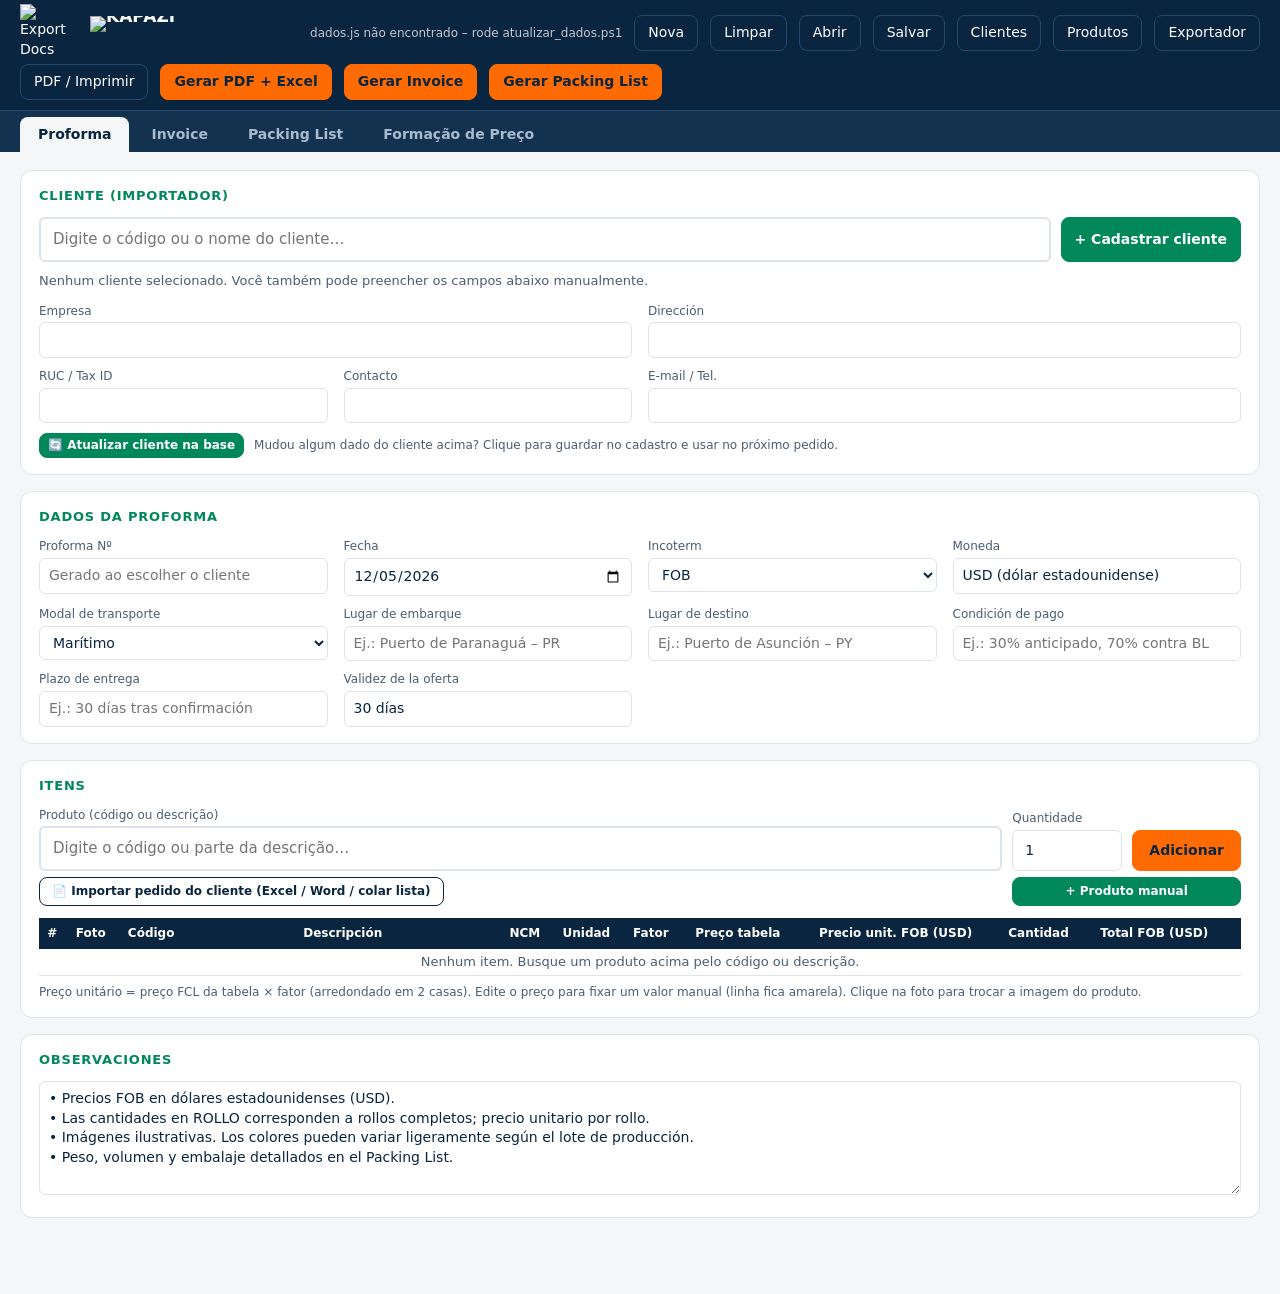
==== commit 5af00d21: "Skin Export Link: cores do site na tela do gerador e no login Azul-marinho #0A2540 no cabeçalho e ab" ====
--- a/original/Gerador de Proforma.html
+++ b/original/Gerador de Proforma.html
@@ -177,6 +177,34 @@
 table.items td.fp-prop{font-weight:700;box-shadow:inset 2px 0 0 var(--coral),inset -2px 0 0 var(--coral)}
 table.items td.fp-cel-est{background:var(--warn)!important}
 .fp-link{color:var(--navy);font-size:12px;cursor:pointer;text-decoration:underline;background:none;border:0;padding:0;font:inherit}
+/* ===== SKIN EXPORT LINK (paleta do site: 60% azul-marinho, 30% verde, 10% laranja só nos botões de ação) =====
+   Só muda a TELA. Proforma, invoice e packing impressos/PDF/Excel continuam com as cores atuais. */
+:root{
+  --navy:#0A2540; --coral:#00875A; --soft:#EEF1F4; --ink:#0A2540; --muted:#4A5D72;
+  --line:#DDE3EA; --verde:#00875A; --verde-esc:#006B47; --bg:#F4F6F8; --card:#fff;
+  --ok:#E3F4EC; --laranja:#FF6B00; --laranja-esc:#E85F00; --navy-2:#12324F; --verde-claro:#E3F4EC;
+}
+body{font-family:"Segoe UI",system-ui,Arial,sans-serif}
+header.top{border-bottom:1px solid #24476A}
+nav.modos{background:var(--navy-2)}
+nav.modos .modo{color:#A9BBCE}
+nav.modos .modo:hover{color:#fff}
+nav.modos .modo.on{color:var(--navy)}
+.btn{border-radius:8px}
+.btn.pri{background:var(--laranja);border-color:var(--laranja);color:var(--navy);font-weight:700}
+.btn.pri:hover{background:var(--laranja-esc);border-color:var(--laranja-esc);filter:none}
+.btn.ghost{border-color:#24476A}
+.btn.ghost:hover{border-color:#A9BBCE}
+.btn.inv-btn:hover{background:var(--verde-claro)}
+.card{border-radius:12px}
+.card h2{color:var(--verde);font-weight:700}
+input:focus,select:focus,textarea:focus{outline:2px solid #9FD9C0;border-color:var(--verde)}
+.ac-item.sel,.ac-item:hover{background:var(--verde-claro)}
+.drop.on{border-color:var(--verde);background:var(--verde-claro)}
+.fp-alerta.info{background:#EAF1F7;border-color:#C9D7E4}
+table.items th.fp-prop{background:var(--verde)}
+table.items td.fp-prop{box-shadow:inset 2px 0 0 var(--verde),inset -2px 0 0 var(--verde)}
+.addbar .addimp{border-color:var(--navy);color:var(--navy)}
 </style>
 </head>
 <body>
